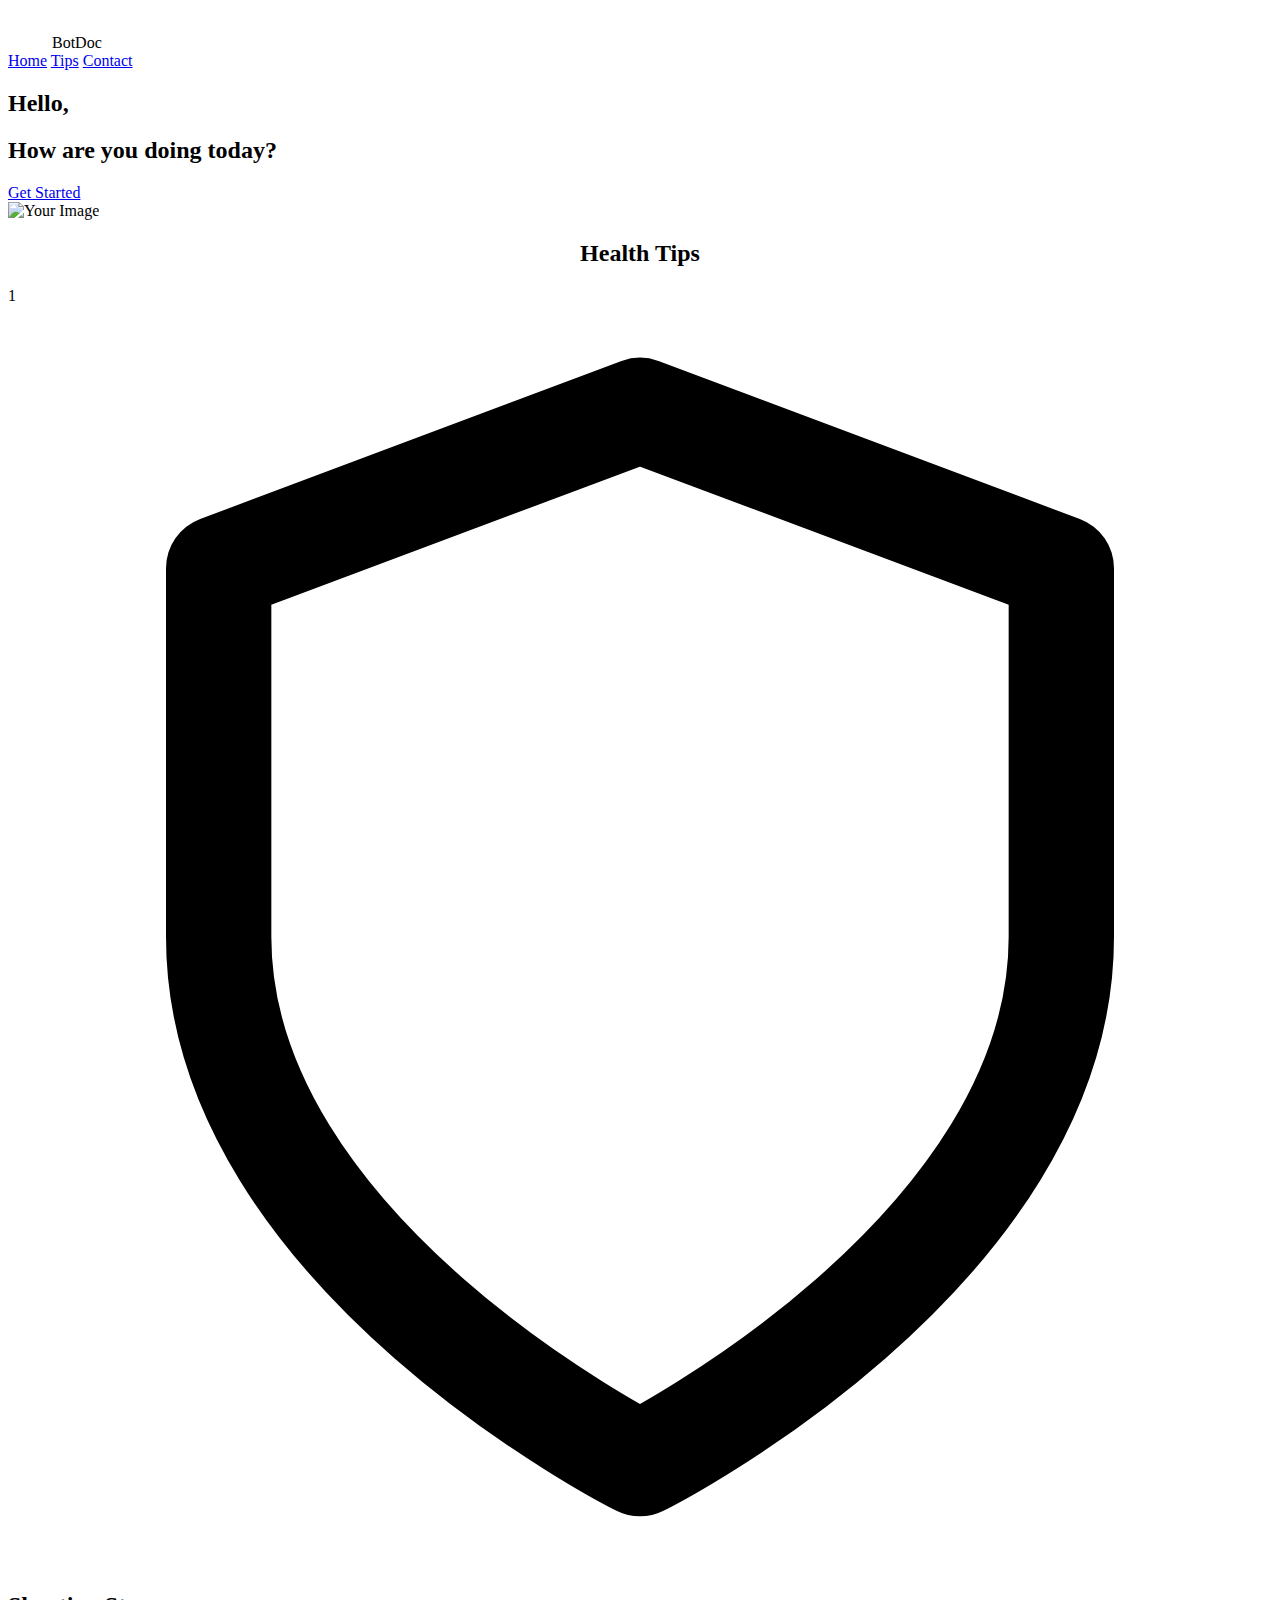
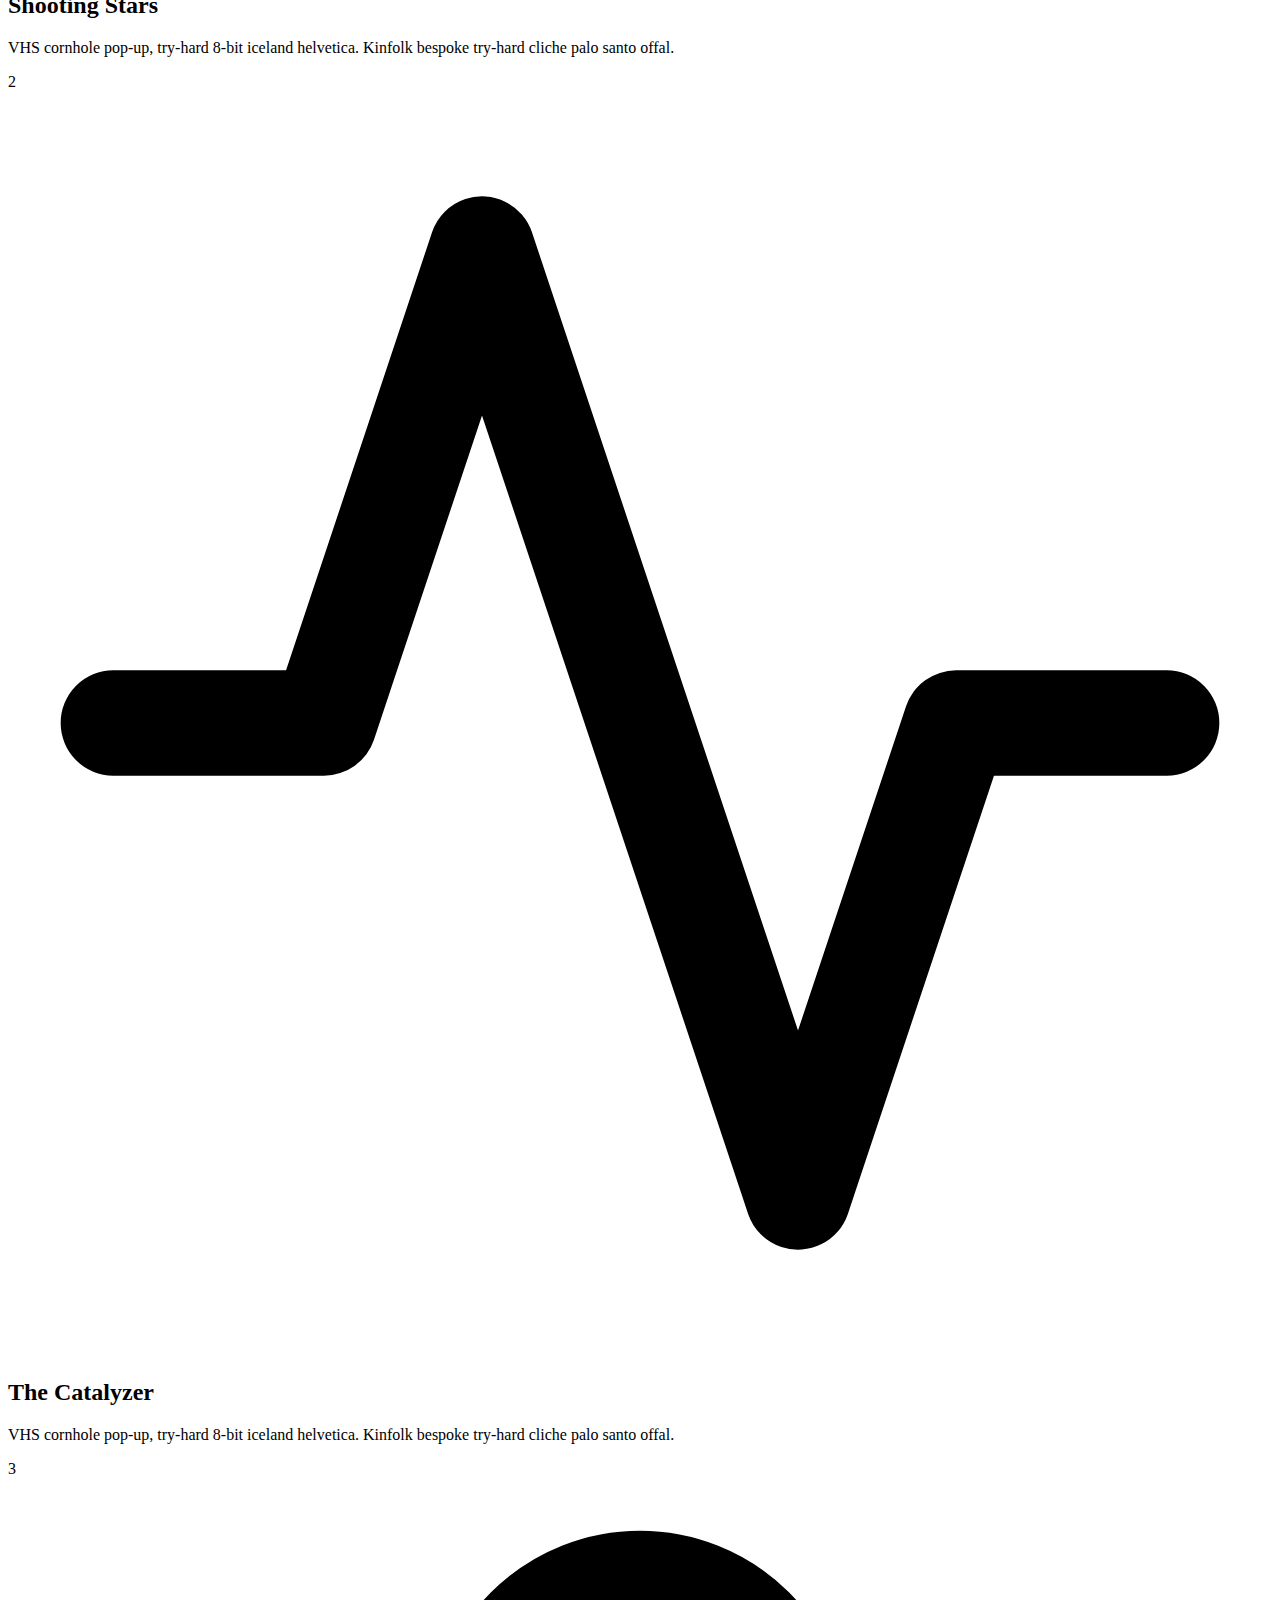
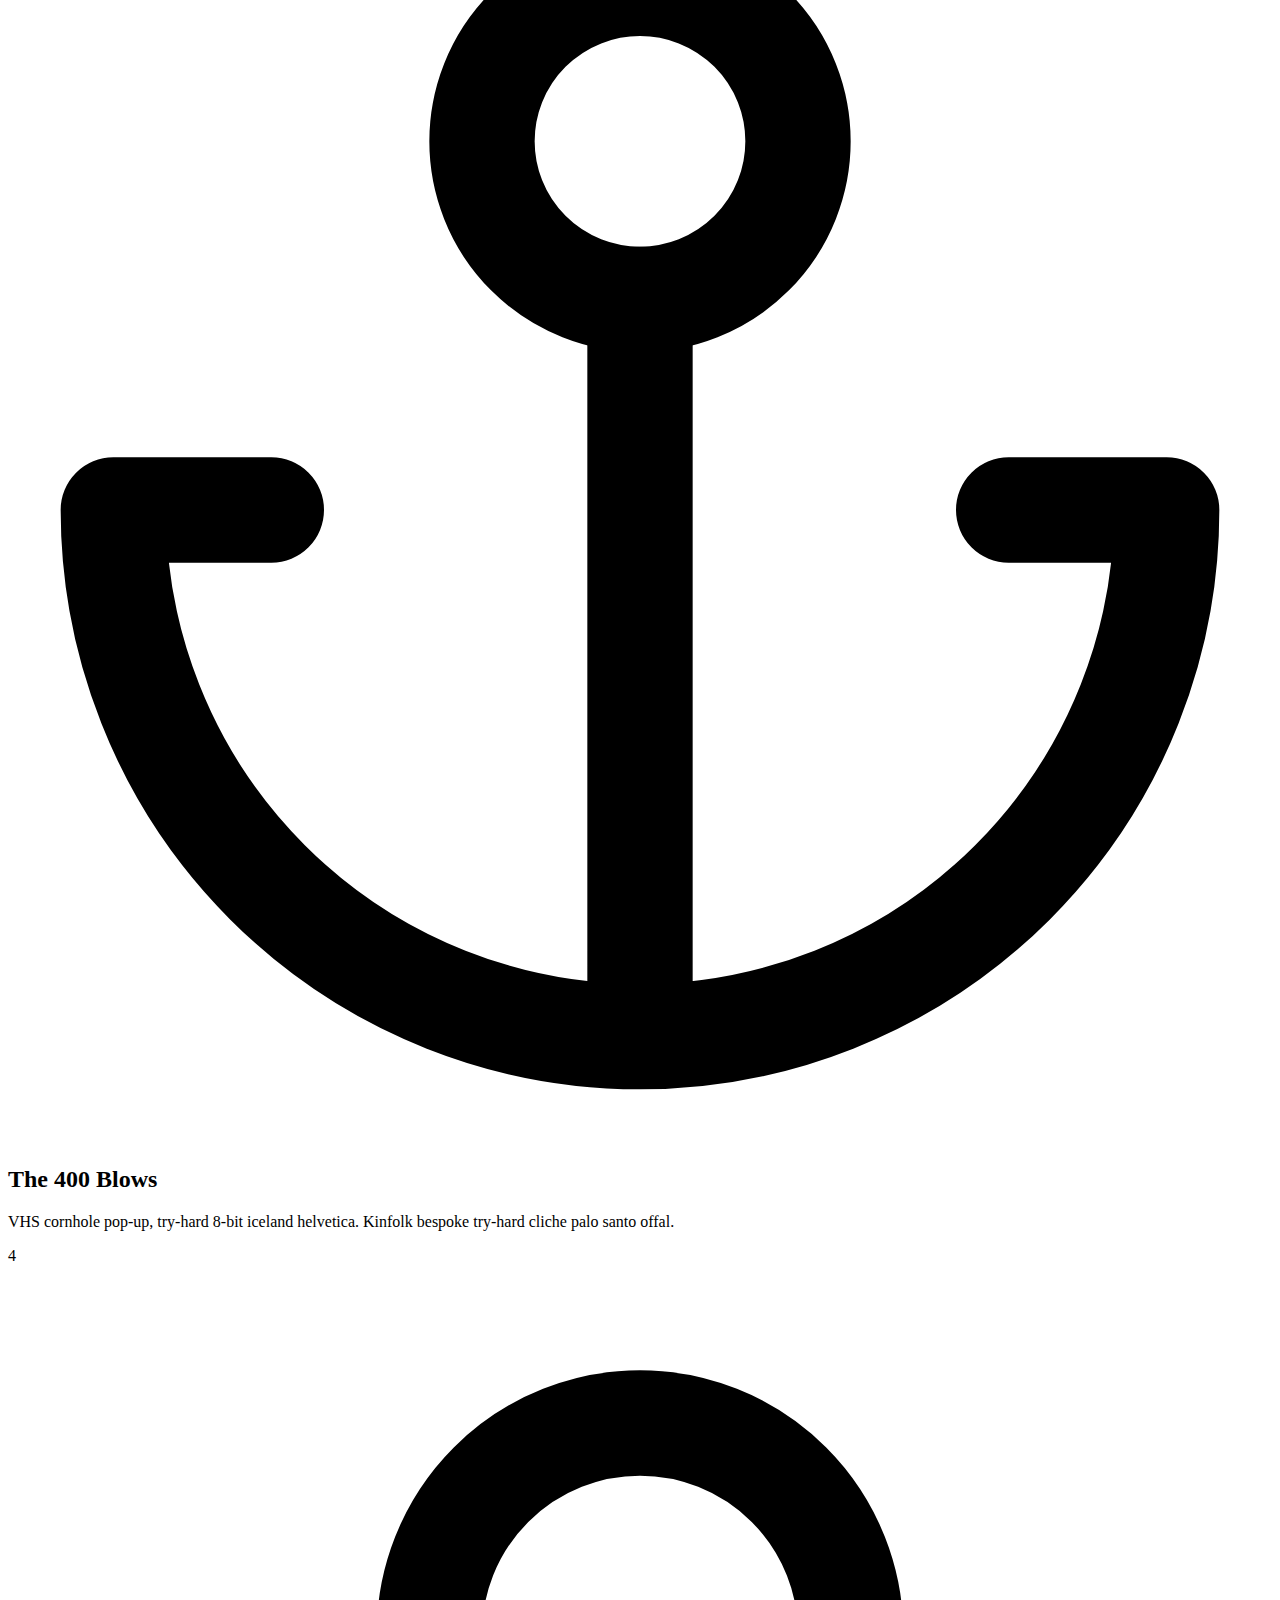
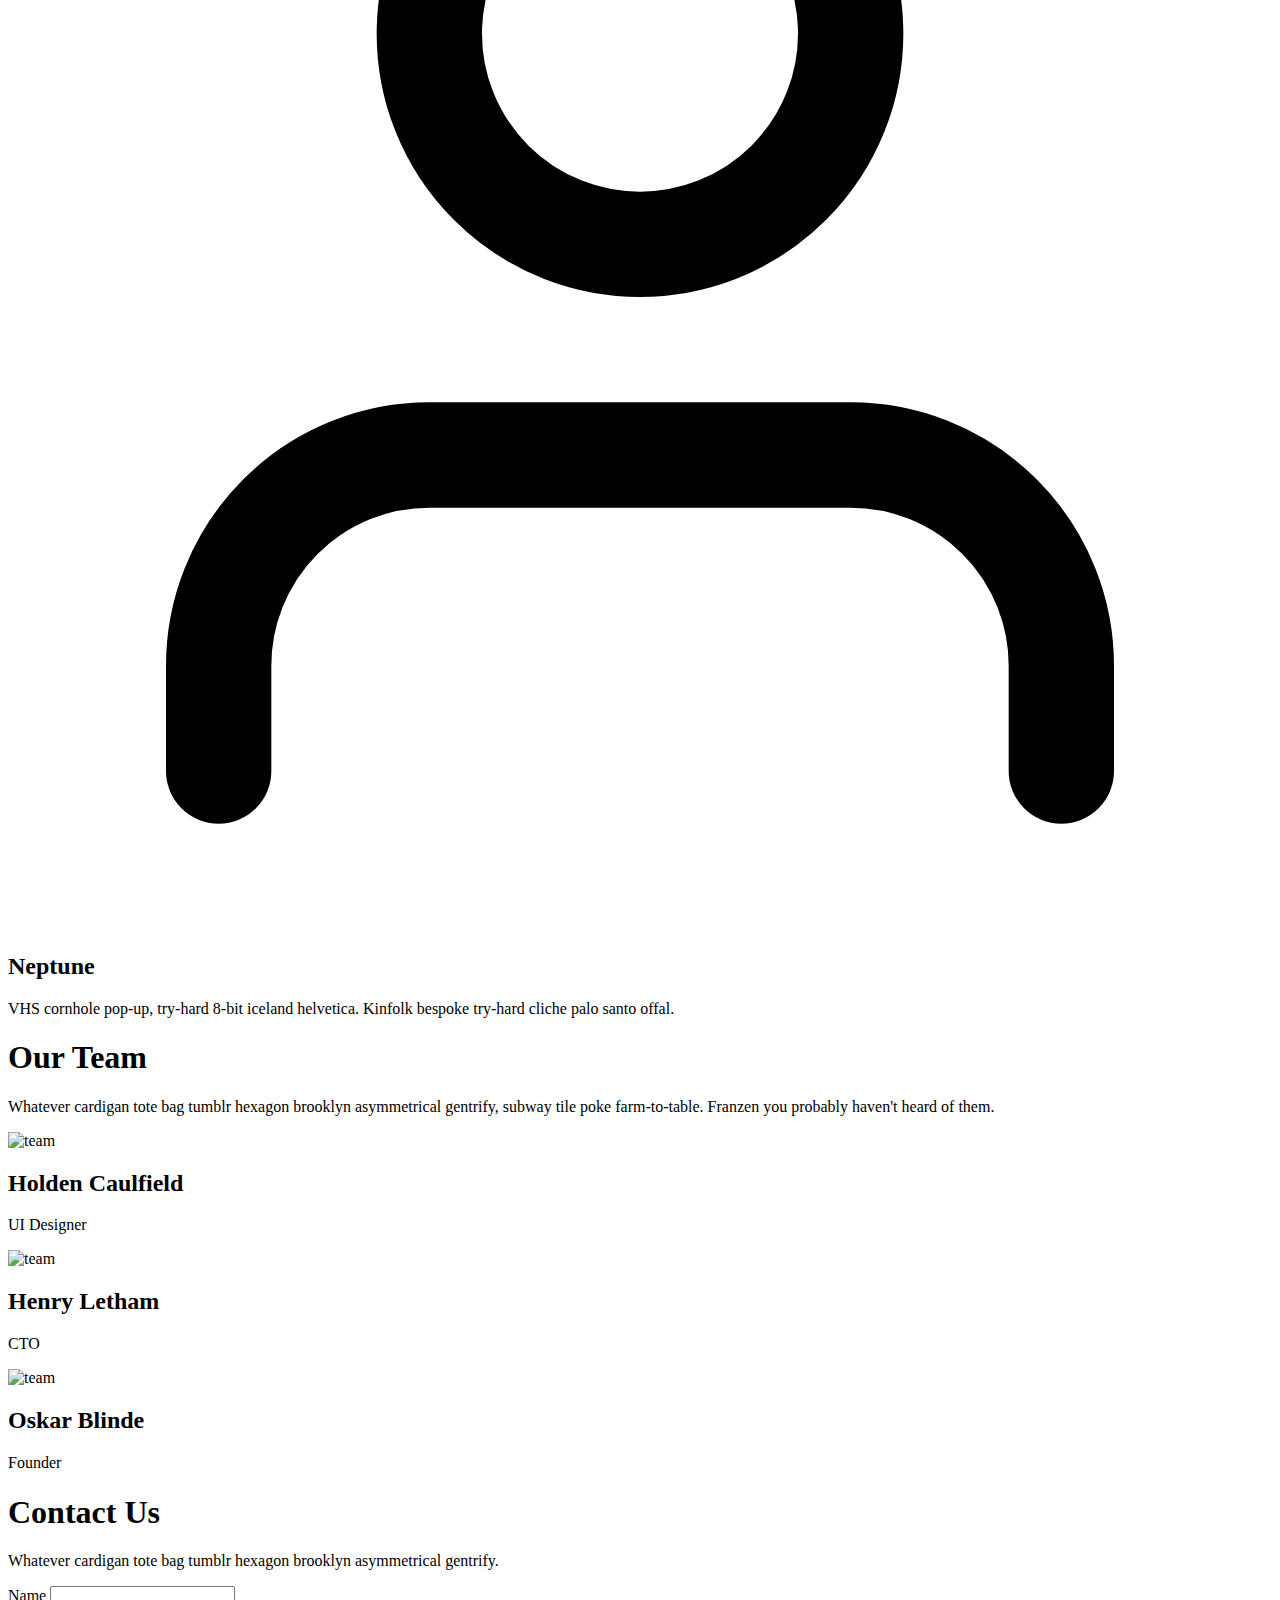
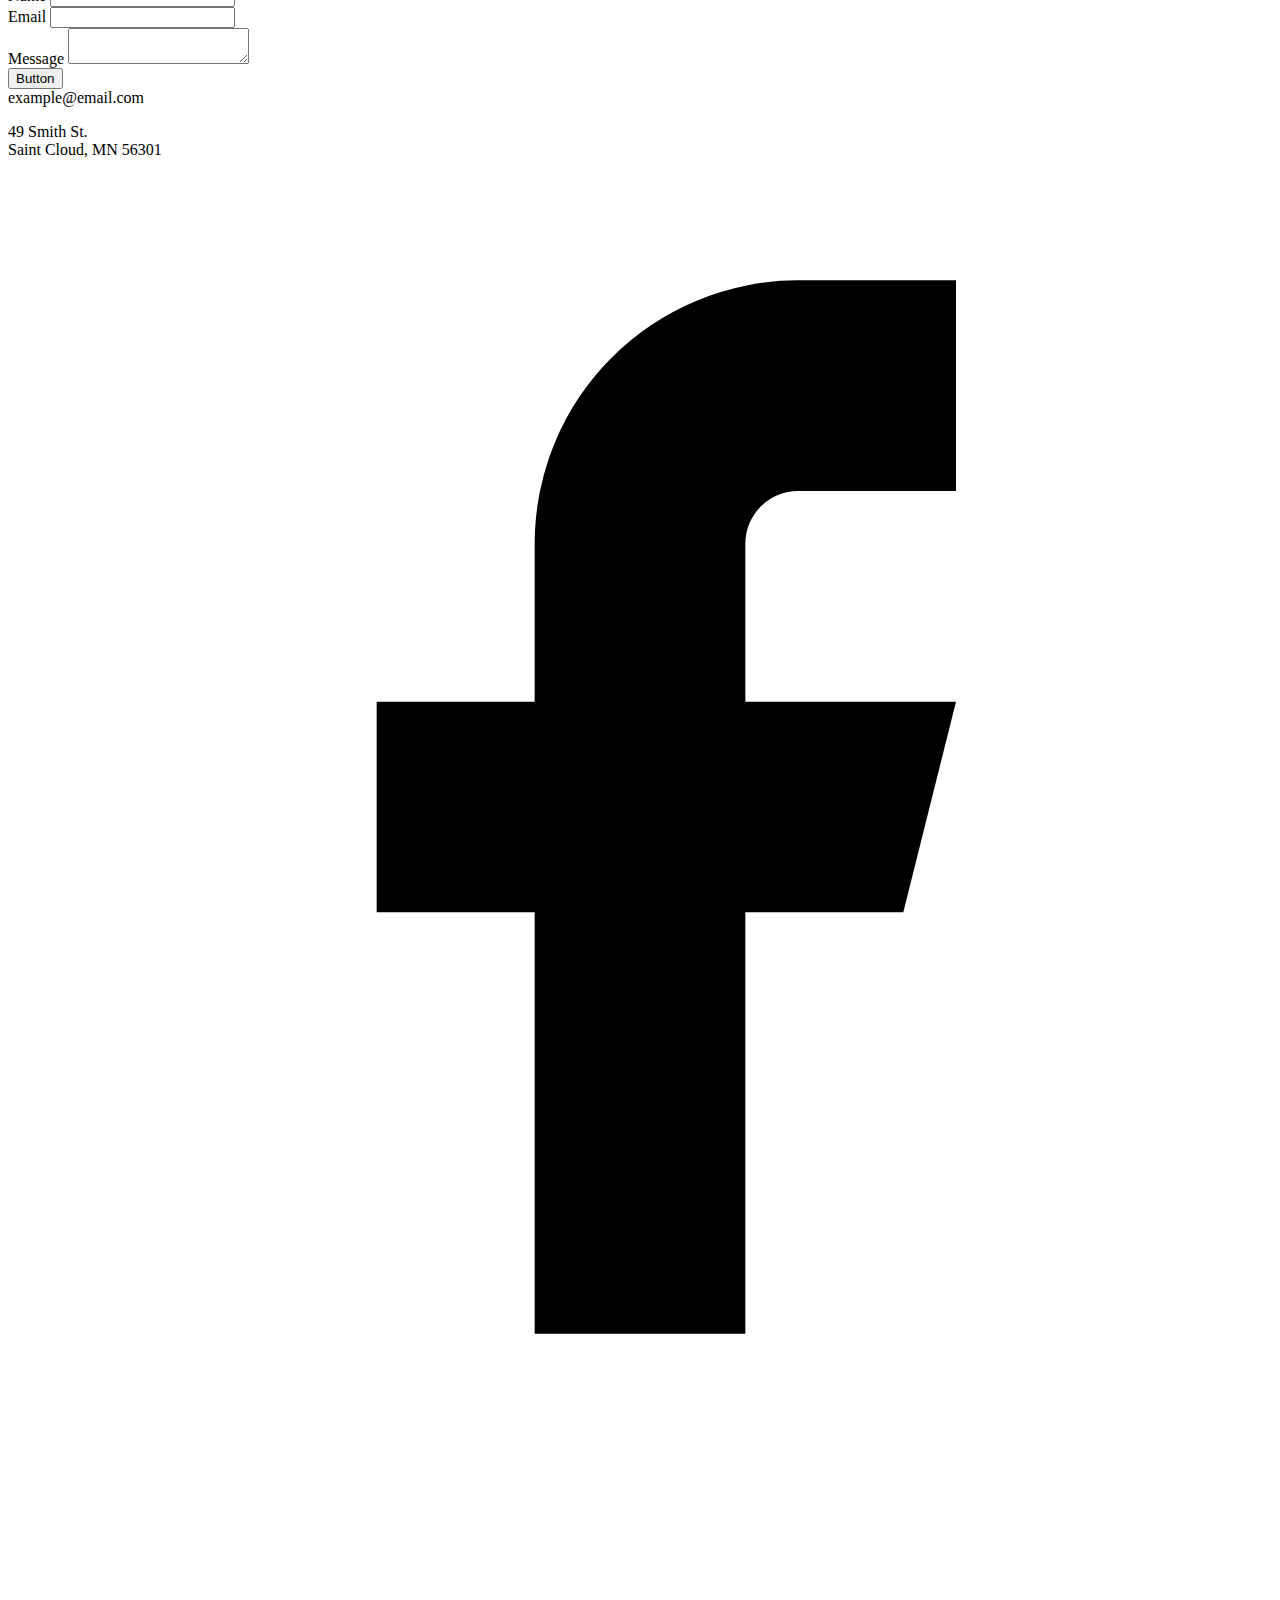
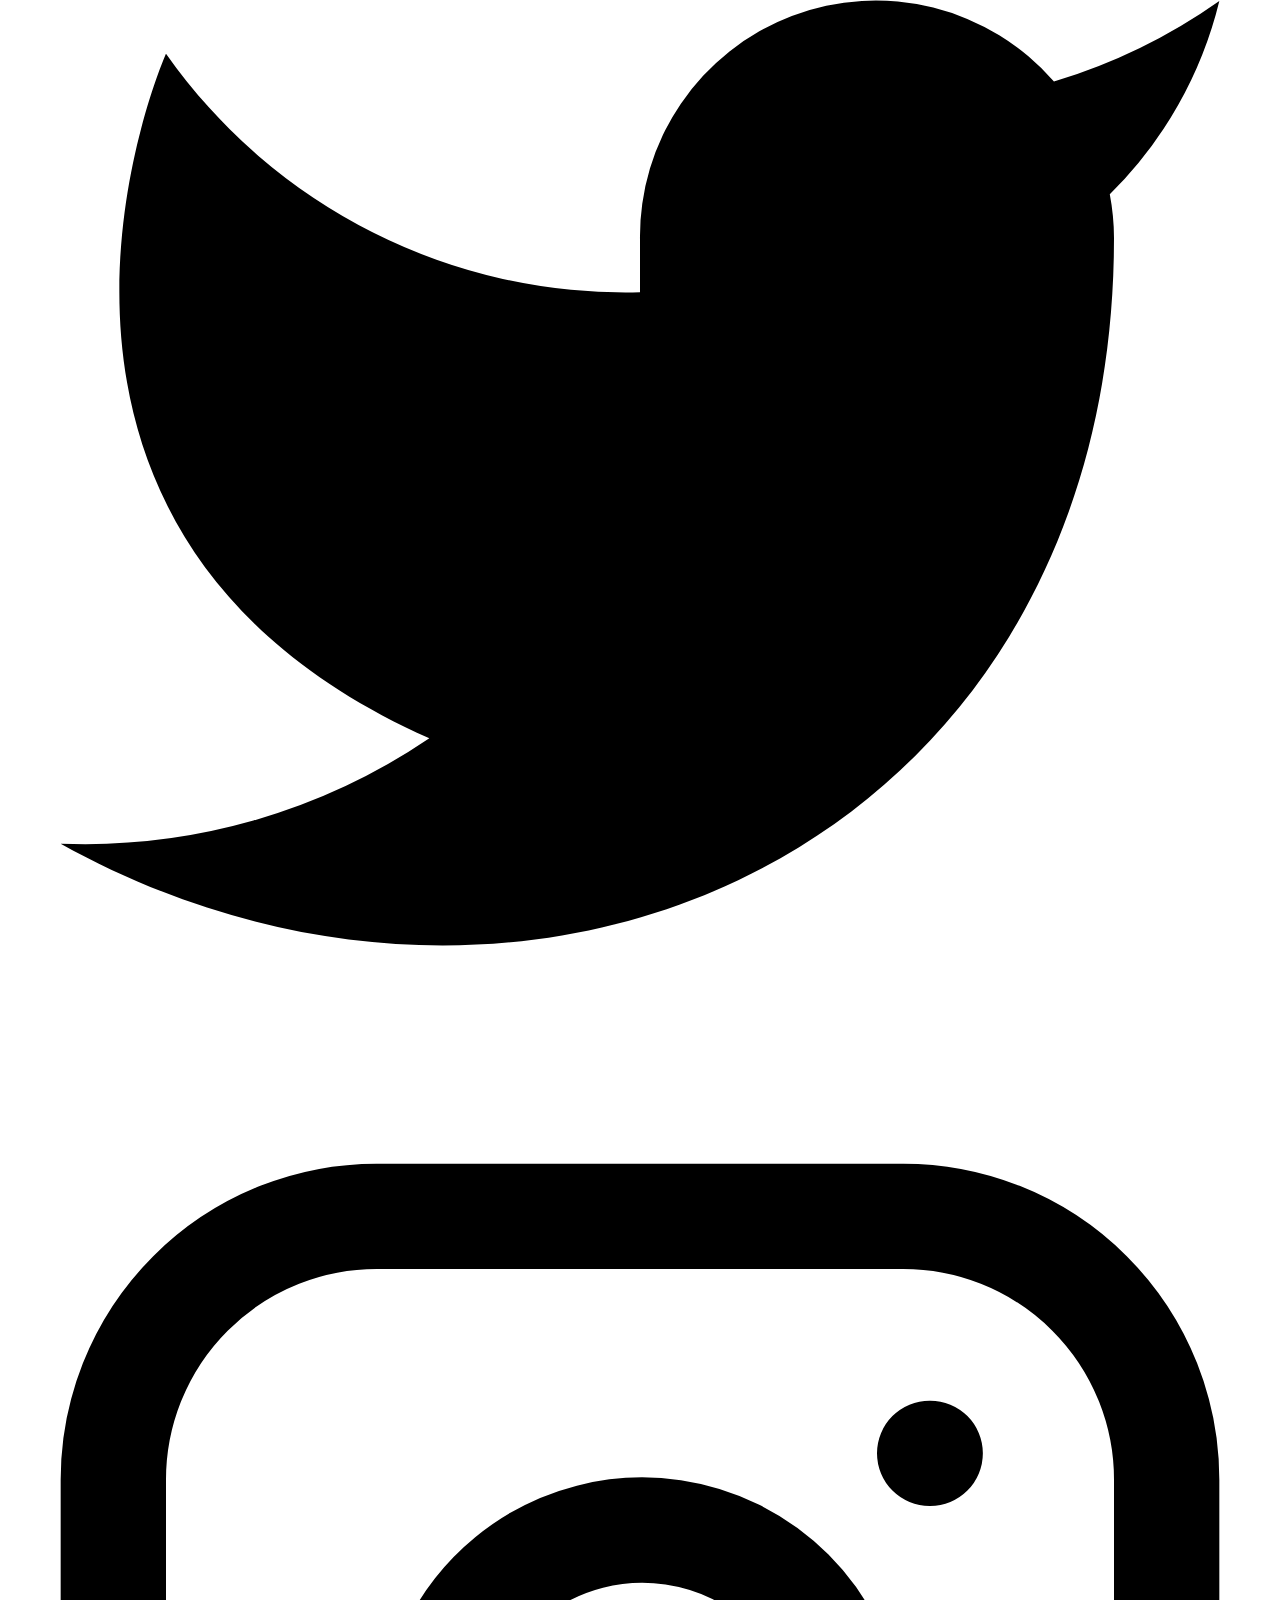
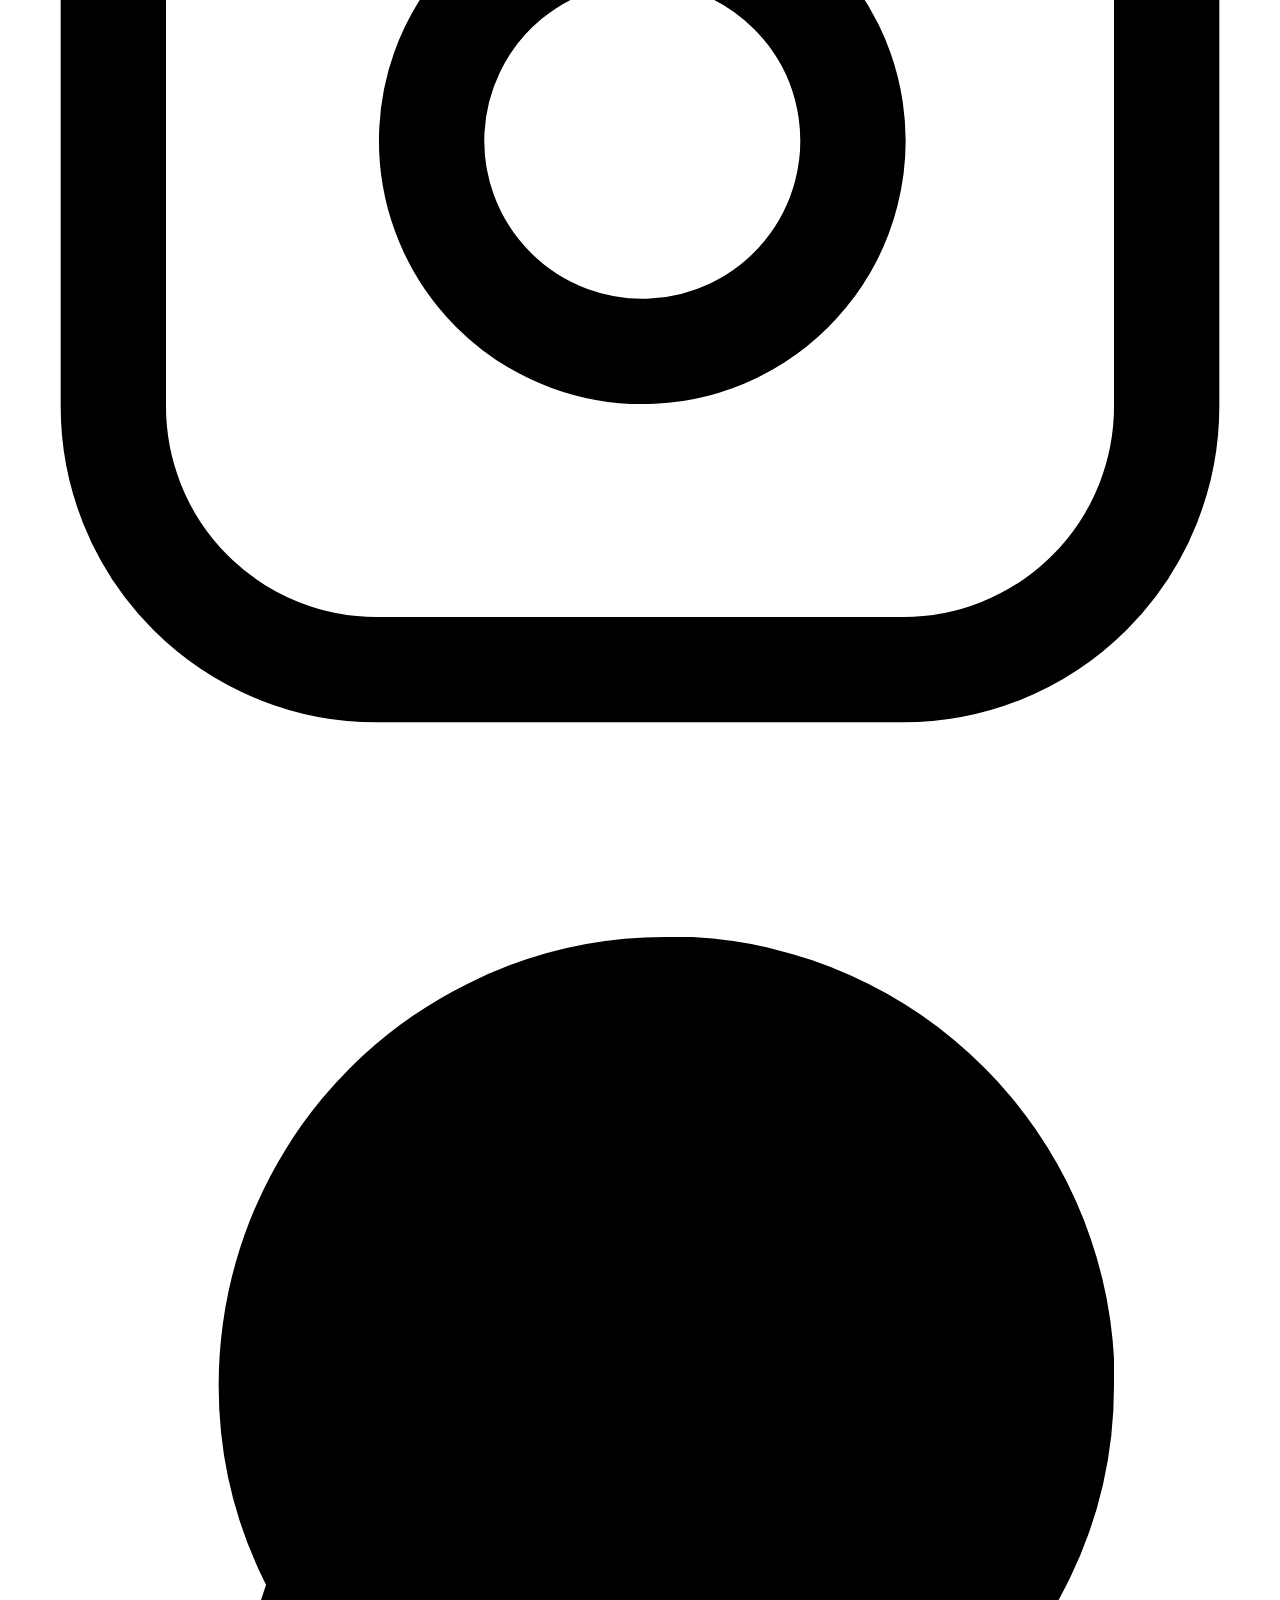
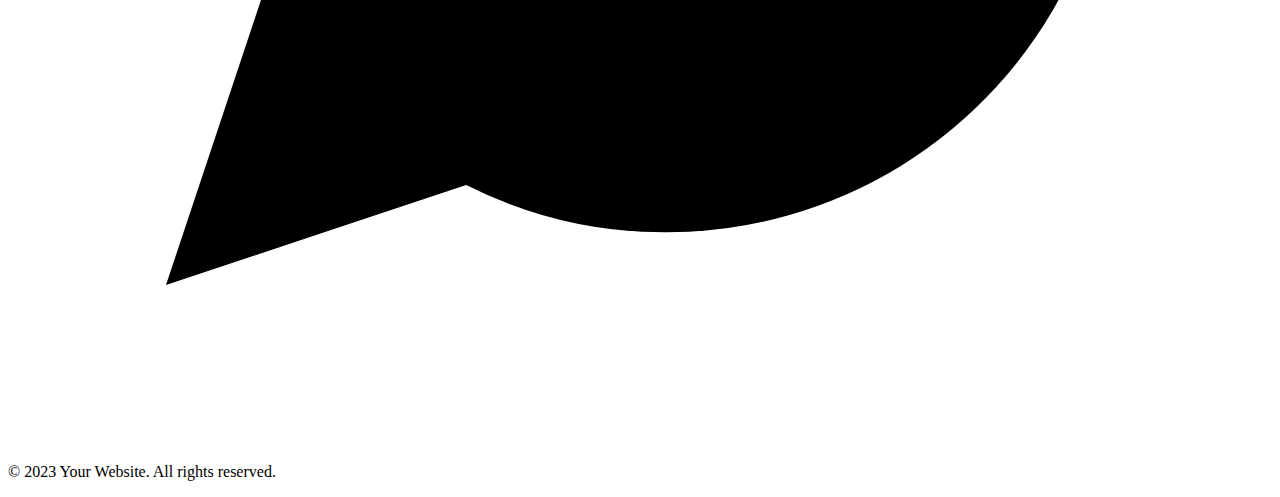
==== index.html @ 674f158d "initial commit" ====
<!DOCTYPE html>
<html lang="en">

<head>
  <meta charset="UTF-8">
  <meta name="viewport" content="width=device-width, initial-scale=1.0">
  <title>Your Website</title>
  <!-- Include Tailwind CSS -->
  <link href="https://cdn.jsdelivr.net/npm/tailwindcss@2.2.19/dist/tailwind.min.css" rel="stylesheet">
</head>

<body class="bg-white-100">

  <!-- Navbar -->
  <nav class="bg-black p-4 text-white">
    <div class="container mx-auto flex items-center justify-between">
      <div class="flex items-center space-x-4">
        <img src="images/image.png" style="height: 40px; width: 40px;">
        <a class="font-bold text-2xl">BotDoc</a>
      </div>
      <div class="flex items-center space-x-4">
        <a href="#" class="hover:underline pr-8">Home</a>
        <a href="chat.html" class="hover:underline pr-8">Tips</a>
        <a href="#" class="hover:underline pr-8">Contact</a>
      </div>
    </div>
  </nav>

  <!-- Image and Text Section -->
  <div class="container mx-auto flex items-center p-4">
    <div class="flex-1">
        <h2 class="text-5xl font-bold mb-4"> Hello,</h2>
      <h2 class="text-5xl font-bold mb-4">How are you doing today?</h2>
      <div class="mt-4 py-7">
        <a href="chat.html" class="bg-green-500 text-white px-4 py-2 rounded-full hover:bg-green-600 items-center text-sm">
          Get Started
          <i class="fas fa-arrow-right ml-2"></i>
        </a>
      </div>
    </div>
    <div class="flex-1">
      <img src="https://cdn.dribbble.com/users/596968/screenshots/2334234/robby-wave-800x600.gif" alt="Your Image" class="w-full h-auto" style="height: 620px; width: 920px">
    </div>
  </div>
  
  <section class="text-gray-600 body-font">
    <h2 class="text-5xl py-10 font-bold mb-4" style="text-align:center">Health Tips</h2>
    <div class="container px-5 mx-auto flex flex-wrap">
      <div class="flex relative pt-10 pb-20 sm:items-center md:w-2/3 mx-auto">
        <div class="h-full w-6 absolute inset-0 flex items-center justify-center">
          <div class="h-full w-1 bg-gray-200 pointer-events-none"></div>
        </div>
        <div class="flex-shrink-0 w-6 h-6 rounded-full mt-10 sm:mt-0 inline-flex items-center justify-center bg-blue-500 text-white relative z-10 title-font font-medium text-sm">1</div>
        <div class="flex-grow md:pl-8 pl-6 flex sm:items-center items-start flex-col sm:flex-row">
          <div class="flex-shrink-0 w-24 h-24 bg-blue-100 text-blue-500 rounded-full inline-flex items-center justify-center">
            <svg fill="none" stroke="currentColor" stroke-linecap="round" stroke-linejoin="round" stroke-width="2" class="w-12 h-12" viewBox="0 0 24 24">
              <path d="M12 22s8-4 8-10V5l-8-3-8 3v7c0 6 8 10 8 10z"></path>
            </svg>
          </div>
          <div class="flex-grow sm:pl-6 mt-6 sm:mt-0">
            <h2 class="font-medium title-font text-gray-900 mb-1 text-xl">Shooting Stars</h2>
            <p class="leading-relaxed">VHS cornhole pop-up, try-hard 8-bit iceland helvetica. Kinfolk bespoke try-hard cliche palo santo offal.</p>
          </div>
        </div>
      </div>
      <div class="flex relative pb-20 sm:items-center md:w-2/3 mx-auto">
        <div class="h-full w-6 absolute inset-0 flex items-center justify-center">
          <div class="h-full w-1 bg-gray-200 pointer-events-none"></div>
        </div>
        <div class="flex-shrink-0 w-6 h-6 rounded-full mt-10 sm:mt-0 inline-flex items-center justify-center bg-blue-500 text-white relative z-10 title-font font-medium text-sm">2</div>
        <div class="flex-grow md:pl-8 pl-6 flex sm:items-center items-start flex-col sm:flex-row">
          <div class="flex-shrink-0 w-24 h-24 bg-blue-100 text-blue-500 rounded-full inline-flex items-center justify-center">
            <svg fill="none" stroke="currentColor" stroke-linecap="round" stroke-linejoin="round" stroke-width="2" class="w-12 h-12" viewBox="0 0 24 24">
              <path d="M22 12h-4l-3 9L9 3l-3 9H2"></path>
            </svg>
          </div>
          <div class="flex-grow sm:pl-6 mt-6 sm:mt-0">
            <h2 class="font-medium title-font text-gray-900 mb-1 text-xl">The Catalyzer</h2>
            <p class="leading-relaxed">VHS cornhole pop-up, try-hard 8-bit iceland helvetica. Kinfolk bespoke try-hard cliche palo santo offal.</p>
          </div>
        </div>
      </div>
      <div class="flex relative pb-20 sm:items-center md:w-2/3 mx-auto">
        <div class="h-full w-6 absolute inset-0 flex items-center justify-center">
          <div class="h-full w-1 bg-gray-200 pointer-events-none"></div>
        </div>
        <div class="flex-shrink-0 w-6 h-6 rounded-full mt-10 sm:mt-0 inline-flex items-center justify-center bg-blue-500 text-white relative z-10 title-font font-medium text-sm">3</div>
        <div class="flex-grow md:pl-8 pl-6 flex sm:items-center items-start flex-col sm:flex-row">
          <div class="flex-shrink-0 w-24 h-24 bg-blue-100 text-blue-500 rounded-full inline-flex items-center justify-center">
            <svg fill="none" stroke="currentColor" stroke-linecap="round" stroke-linejoin="round" stroke-width="2" class="w-12 h-12" viewBox="0 0 24 24">
              <circle cx="12" cy="5" r="3"></circle>
              <path d="M12 22V8M5 12H2a10 10 0 0020 0h-3"></path>
            </svg>
          </div>
          <div class="flex-grow sm:pl-6 mt-6 sm:mt-0">
            <h2 class="font-medium title-font text-gray-900 mb-1 text-xl">The 400 Blows</h2>
            <p class="leading-relaxed">VHS cornhole pop-up, try-hard 8-bit iceland helvetica. Kinfolk bespoke try-hard cliche palo santo offal.</p>
          </div>
        </div>
      </div>
      <div class="flex relative pb-10 sm:items-center md:w-2/3 mx-auto">
        <div class="h-full w-6 absolute inset-0 flex items-center justify-center">
          <div class="h-full w-1 bg-gray-200 pointer-events-none"></div>
        </div>
        <div class="flex-shrink-0 w-6 h-6 rounded-full mt-10 sm:mt-0 inline-flex items-center justify-center bg-blue-500 text-white relative z-10 title-font font-medium text-sm">4</div>
        <div class="flex-grow md:pl-8 pl-6 flex sm:items-center items-start flex-col sm:flex-row">
          <div class="flex-shrink-0 w-24 h-24 bg-blue-100 text-blue-500 rounded-full inline-flex items-center justify-center">
            <svg fill="none" stroke="currentColor" stroke-linecap="round" stroke-linejoin="round" stroke-width="2" class="w-12 h-12" viewBox="0 0 24 24">
              <path d="M20 21v-2a4 4 0 00-4-4H8a4 4 0 00-4 4v2"></path>
              <circle cx="12" cy="7" r="4"></circle>
            </svg>
          </div>
          <div class="flex-grow sm:pl-6 mt-6 sm:mt-0">
            <h2 class="font-medium title-font text-gray-900 mb-1 text-xl">Neptune</h2>
            <p class="leading-relaxed">VHS cornhole pop-up, try-hard 8-bit iceland helvetica. Kinfolk bespoke try-hard cliche palo santo offal.</p>
          </div>
        </div>
      </div>
    </div>
  </section>
  <section class="text-gray-600 body-font">
    <div class="container px-5 py-24 mx-auto">
      <div class="flex flex-col text-center w-full mb-20">
        <h1 class="sm:text-3xl text-2xl font-medium title-font mb-4 text-gray-900">Our Team</h1>
        <p class="lg:w-2/3 mx-auto leading-relaxed text-base">Whatever cardigan tote bag tumblr hexagon brooklyn asymmetrical gentrify, subway tile poke farm-to-table. Franzen you probably haven't heard of them.</p>
      </div>
      <div class="flex flex-wrap -m-2">
        <div class="p-2 lg:w-1/3 md:w-1/2 w-full">
          <div class="h-full flex items-center border-gray-200 border p-4 rounded-lg">
            <img alt="team" class="w-16 h-16 bg-gray-100 object-cover object-center flex-shrink-0 rounded-full mr-4" src="https://dummyimage.com/80x80">
            <div class="flex-grow">
              <h2 class="text-gray-900 title-font font-medium">Holden Caulfield</h2>
              <p class="text-gray-500">UI Designer</p>
            </div>
          </div>
        </div>
        <div class="p-2 lg:w-1/3 md:w-1/2 w-full">
          <div class="h-full flex items-center border-gray-200 border p-4 rounded-lg">
            <img alt="team" class="w-16 h-16 bg-gray-100 object-cover object-center flex-shrink-0 rounded-full mr-4" src="https://dummyimage.com/84x84">
            <div class="flex-grow">
              <h2 class="text-gray-900 title-font font-medium">Henry Letham</h2>
              <p class="text-gray-500">CTO</p>
            </div>
          </div>
        </div>
        <div class="p-2 lg:w-1/3 md:w-1/2 w-full">
          <div class="h-full flex items-center border-gray-200 border p-4 rounded-lg">
            <img alt="team" class="w-16 h-16 bg-gray-100 object-cover object-center flex-shrink-0 rounded-full mr-4" src="https://dummyimage.com/88x88">
            <div class="flex-grow">
              <h2 class="text-gray-900 title-font font-medium">Oskar Blinde</h2>
              <p class="text-gray-500">Founder</p>
            </div>
          </div>
        </div>
  <section class="text-white-600 body-font relative">
    <div class="container px-5 py-24 mx-auto">
      <div class="flex flex-col text-center w-full mb-12">
        <h1 class="sm:text-3xl text-2xl font-medium title-font mb-4 text-white-900">Contact Us</h1>
        <p class="lg:w-2/3 mx-auto leading-relaxed text-base">Whatever cardigan tote bag tumblr hexagon brooklyn asymmetrical gentrify.</p>
      </div>
      <div class="lg:w-1/2 md:w-2/3 mx-auto">
        <div class="flex flex-wrap -m-2">
          <div class="p-2 w-1/2">
            <div class="relative">
              <label for="name" class="leading-7 text-sm text-white-600">Name</label>
              <input type="text" id="name" name="name" class="w-full bg-white-100 bg-opacity-50 rounded border border-white-300 focus:border-blue-500 focus:bg-white focus:ring-2 focus:ring-blue-200 text-base outline-none text-white-700 py-1 px-3 leading-8 transition-colors duration-200 ease-in-out">
            </div>
          </div>
          <div class="p-2 w-1/2">
            <div class="relative">
              <label for="email" class="leading-7 text-sm text-white-600">Email</label>
              <input type="email" id="email" name="email" class="w-full bg-white-100 bg-opacity-50 rounded border border-white-300 focus:border-blue-500 focus:bg-white focus:ring-2 focus:ring-blue-200 text-base outline-none text-white-700 py-1 px-3 leading-8 transition-colors duration-200 ease-in-out">
            </div>
          </div>
          <div class="p-2 w-full">
            <div class="relative">
              <label for="message" class="leading-7 text-sm text-white-600">Message</label>
              <textarea id="message" name="message" class="w-full bg-white-100 bg-opacity-50 rounded border border-white-300 focus:border-blue-500 focus:bg-white focus:ring-2 focus:ring-blue-200 h-32 text-base outline-none text-white-700 py-1 px-3 resize-none leading-6 transition-colors duration-200 ease-in-out"></textarea>
            </div>
          </div>
          <div class="p-2 w-full">
            <button class="flex mx-auto text-white bg-blue-500 border-0 py-2 px-8 focus:outline-none hover:bg-blue-600 rounded text-lg">Button</button>
          </div>
          <div class="p-2 w-full pt-8 mt-8 border-t border-white-200 text-center">
            <a class="text-blue-500">example@email.com</a>
            <p class="leading-normal my-5">49 Smith St.
              <br>Saint Cloud, MN 56301
            </p>
            <span class="inline-flex">
              <a class="text-white-500">
                <svg fill="currentColor" stroke-linecap="round" stroke-linejoin="round" stroke-width="2" class="w-5 h-5" viewBox="0 0 24 24">
                  <path d="M18 2h-3a5 5 0 00-5 5v3H7v4h3v8h4v-8h3l1-4h-4V7a1 1 0 011-1h3z"></path>
                </svg>
              </a>
              <a class="ml-4 text-white-500">
                <svg fill="currentColor" stroke-linecap="round" stroke-linejoin="round" stroke-width="2" class="w-5 h-5" viewBox="0 0 24 24">
                  <path d="M23 3a10.9 10.9 0 01-3.14 1.53 4.48 4.48 0 00-7.86 3v1A10.66 10.66 0 013 4s-4 9 5 13a11.64 11.64 0 01-7 2c9 5 20 0 20-11.5a4.5 4.5 0 00-.08-.83A7.72 7.72 0 0023 3z"></path>
                </svg>
              </a>
              <a class="ml-4 text-white-500">
                <svg fill="none" stroke="currentColor" stroke-linecap="round" stroke-linejoin="round" stroke-width="2" class="w-5 h-5" viewBox="0 0 24 24">
                  <rect width="20" height="20" x="2" y="2" rx="5" ry="5"></rect>
                  <path d="M16 11.37A4 4 0 1112.63 8 4 4 0 0116 11.37zm1.5-4.87h.01"></path>
                </svg>
              </a>
              <a class="ml-4 text-white-500">
                <svg fill="currentColor" stroke-linecap="round" stroke-linejoin="round" stroke-width="2" class="w-5 h-5" viewBox="0 0 24 24">
                  <path d="M21 11.5a8.38 8.38 0 01-.9 3.8 8.5 8.5 0 01-7.6 4.7 8.38 8.38 0 01-3.8-.9L3 21l1.9-5.7a8.38 8.38 0 01-.9-3.8 8.5 8.5 0 014.7-7.6 8.38 8.38 0 013.8-.9h.5a8.48 8.48 0 018 8v.5z"></path>
                </svg>
              </a>
            </span>
          </div>
        </div>
      </div>
    </div>
  </section>


</section>
  <!-- Footer -->
  <footer class="bg-white-800 text-white mt-8 py-4">
    <div class="container mx-auto text-center">
      <p>&copy; 2023 Your Website. All rights reserved.</p>
    </div>
  </footer>

  <!-- Font Awesome Icons (Make sure to include Font Awesome in your project) -->
  <script defer src="https://cdnjs.cloudflare.com/ajax/libs/font-awesome/5.15.3/js/all.min.js"></script>

</body>

</html>
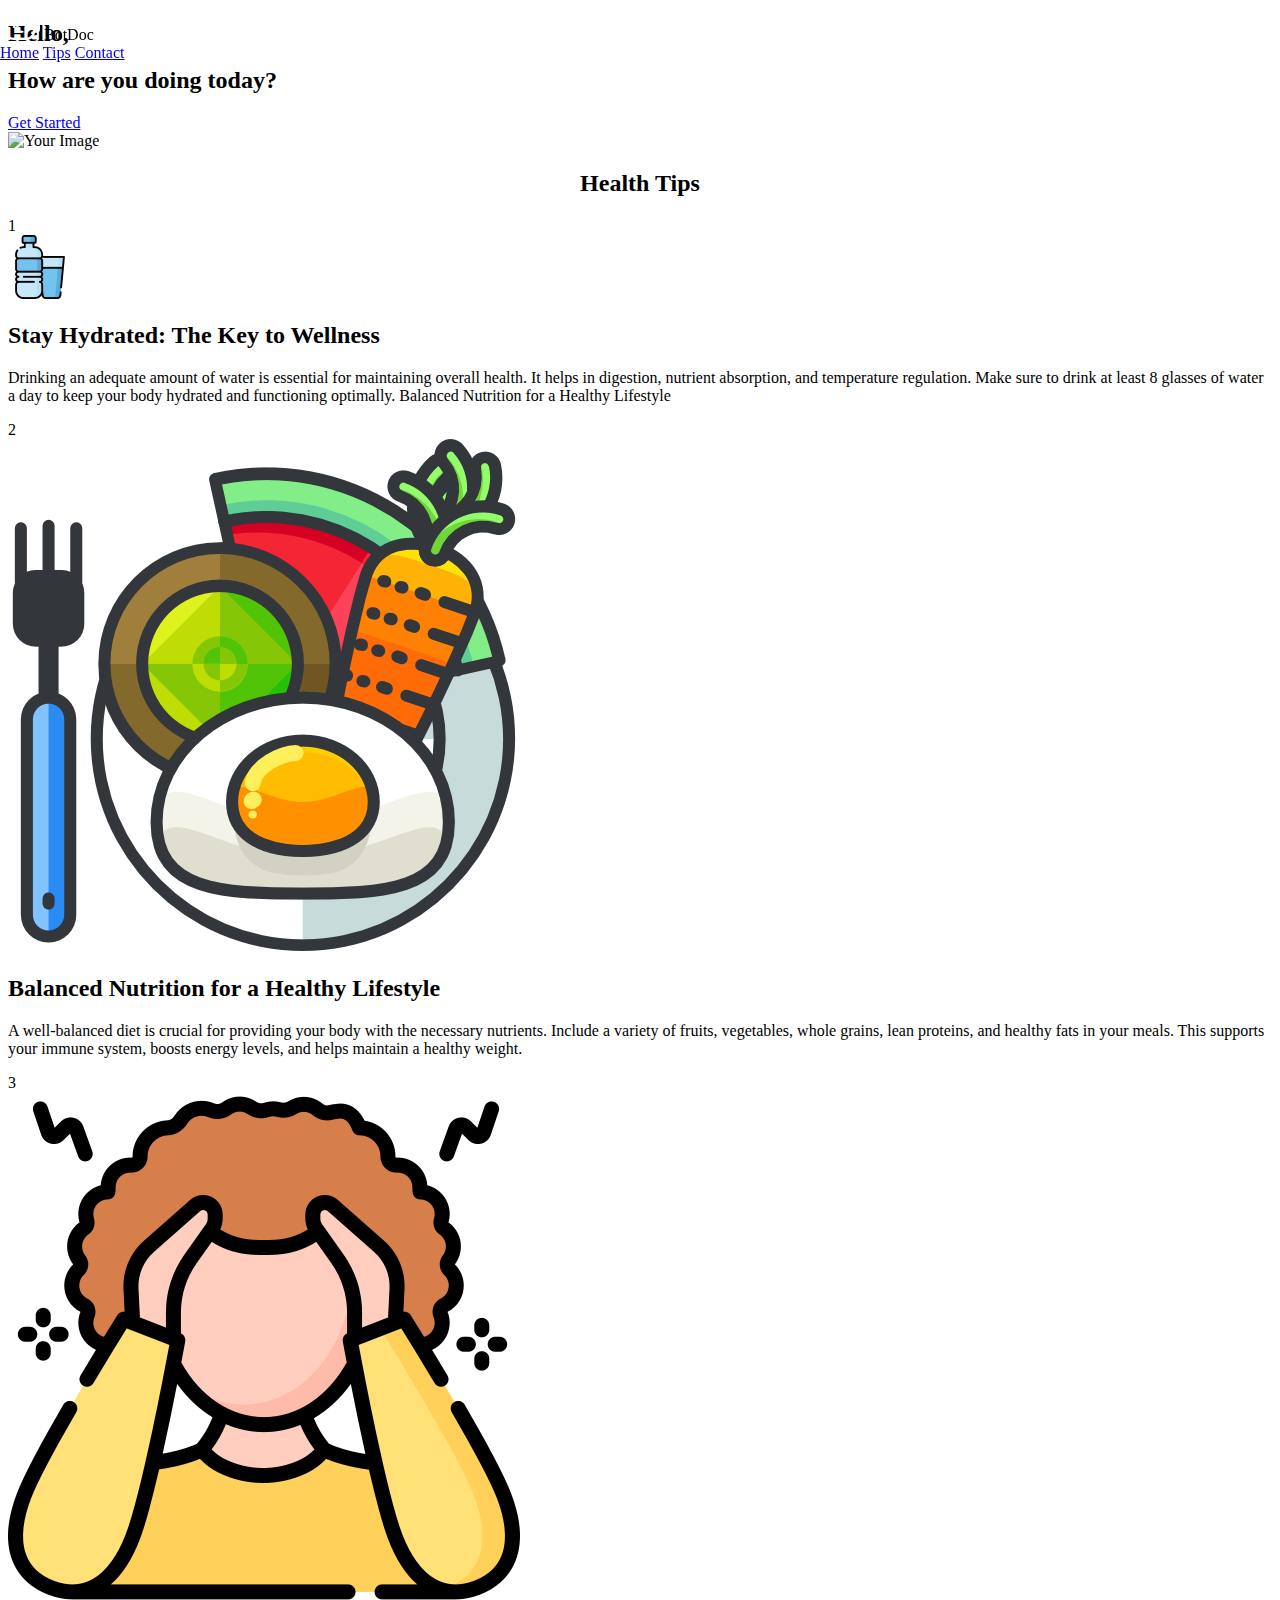
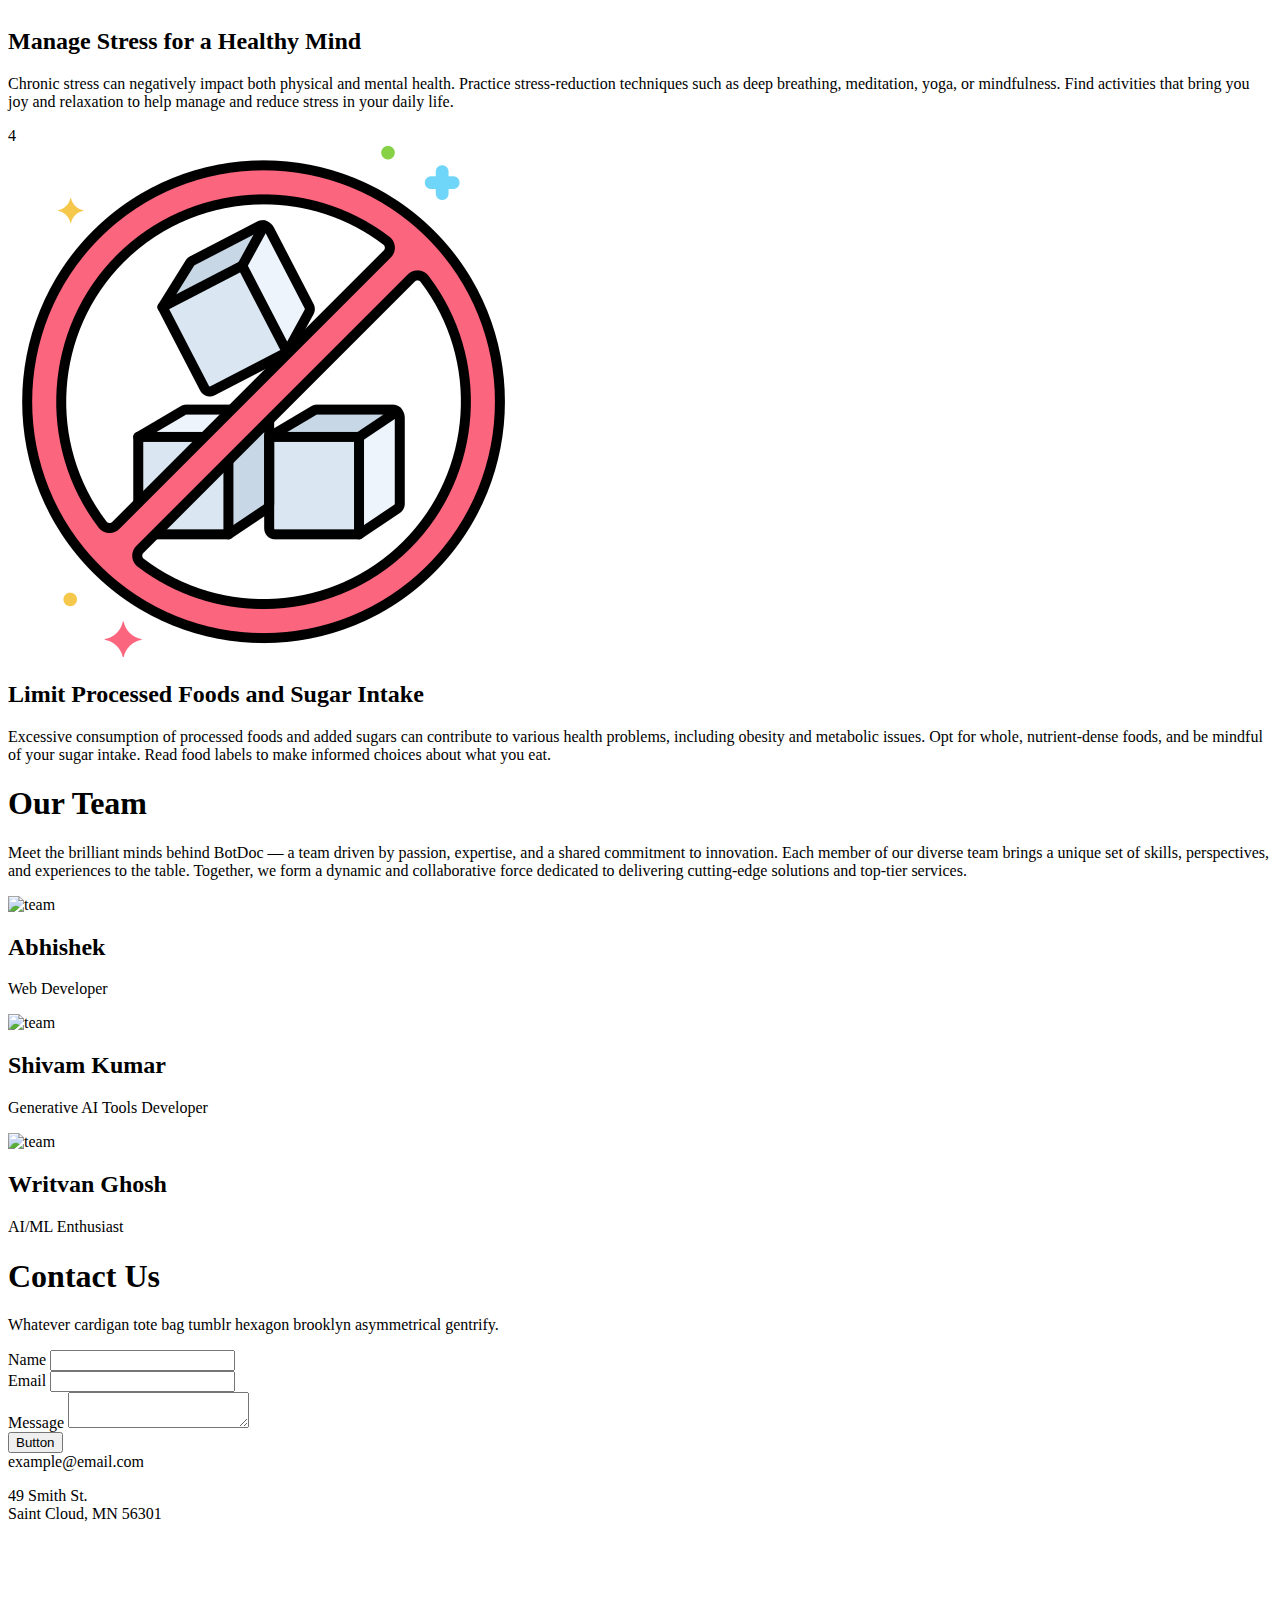
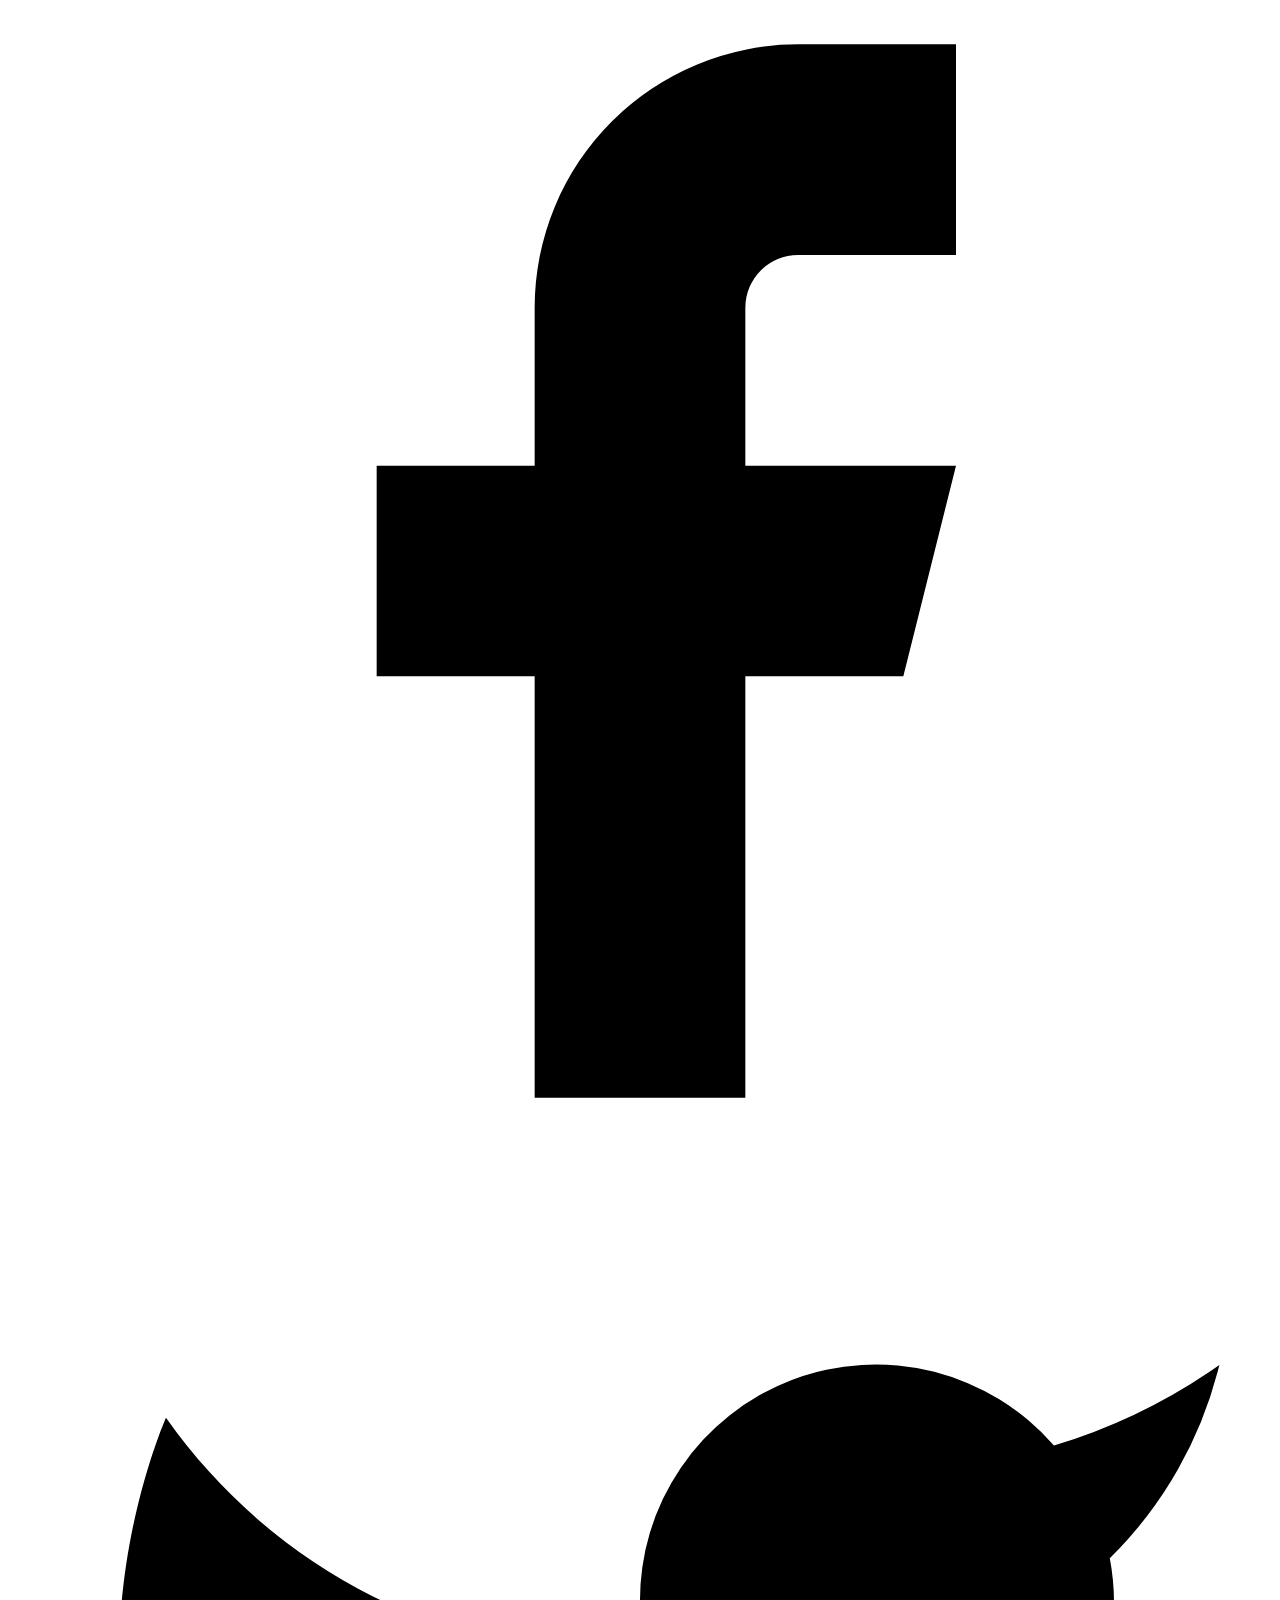
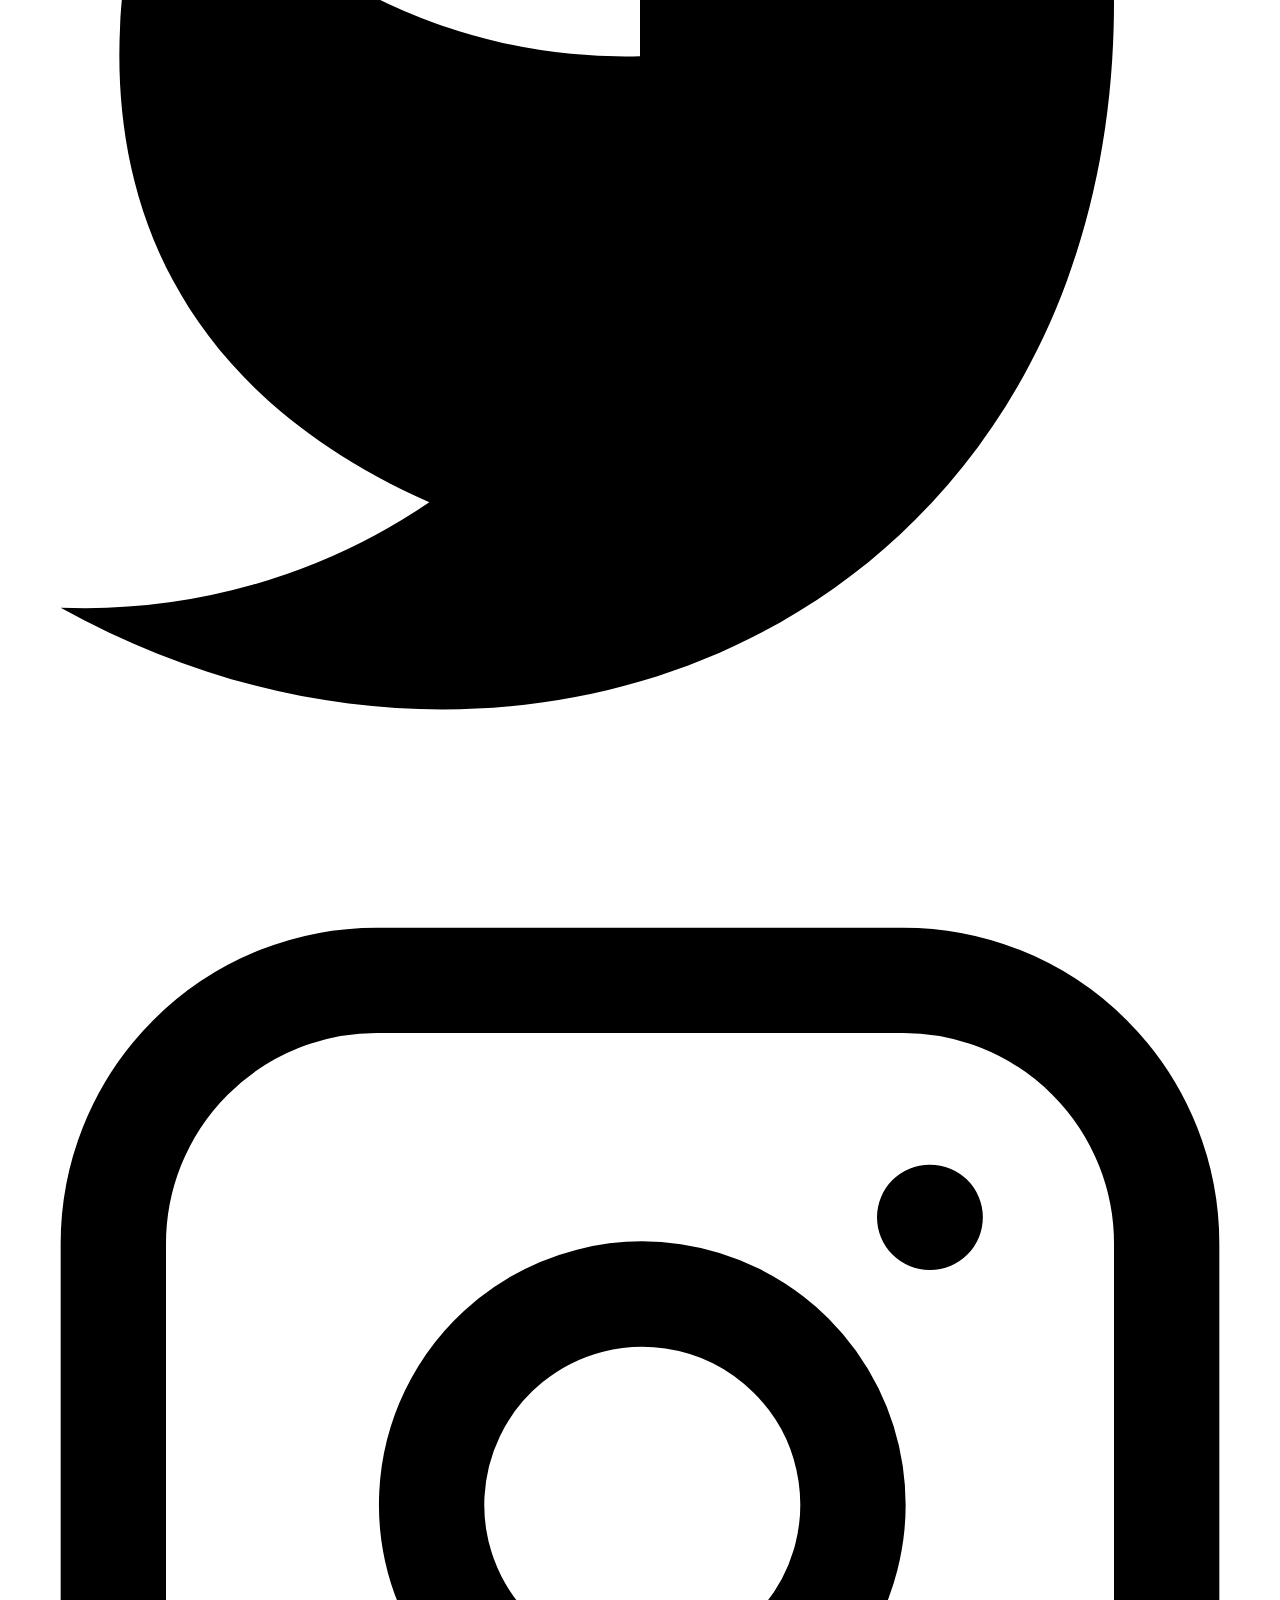
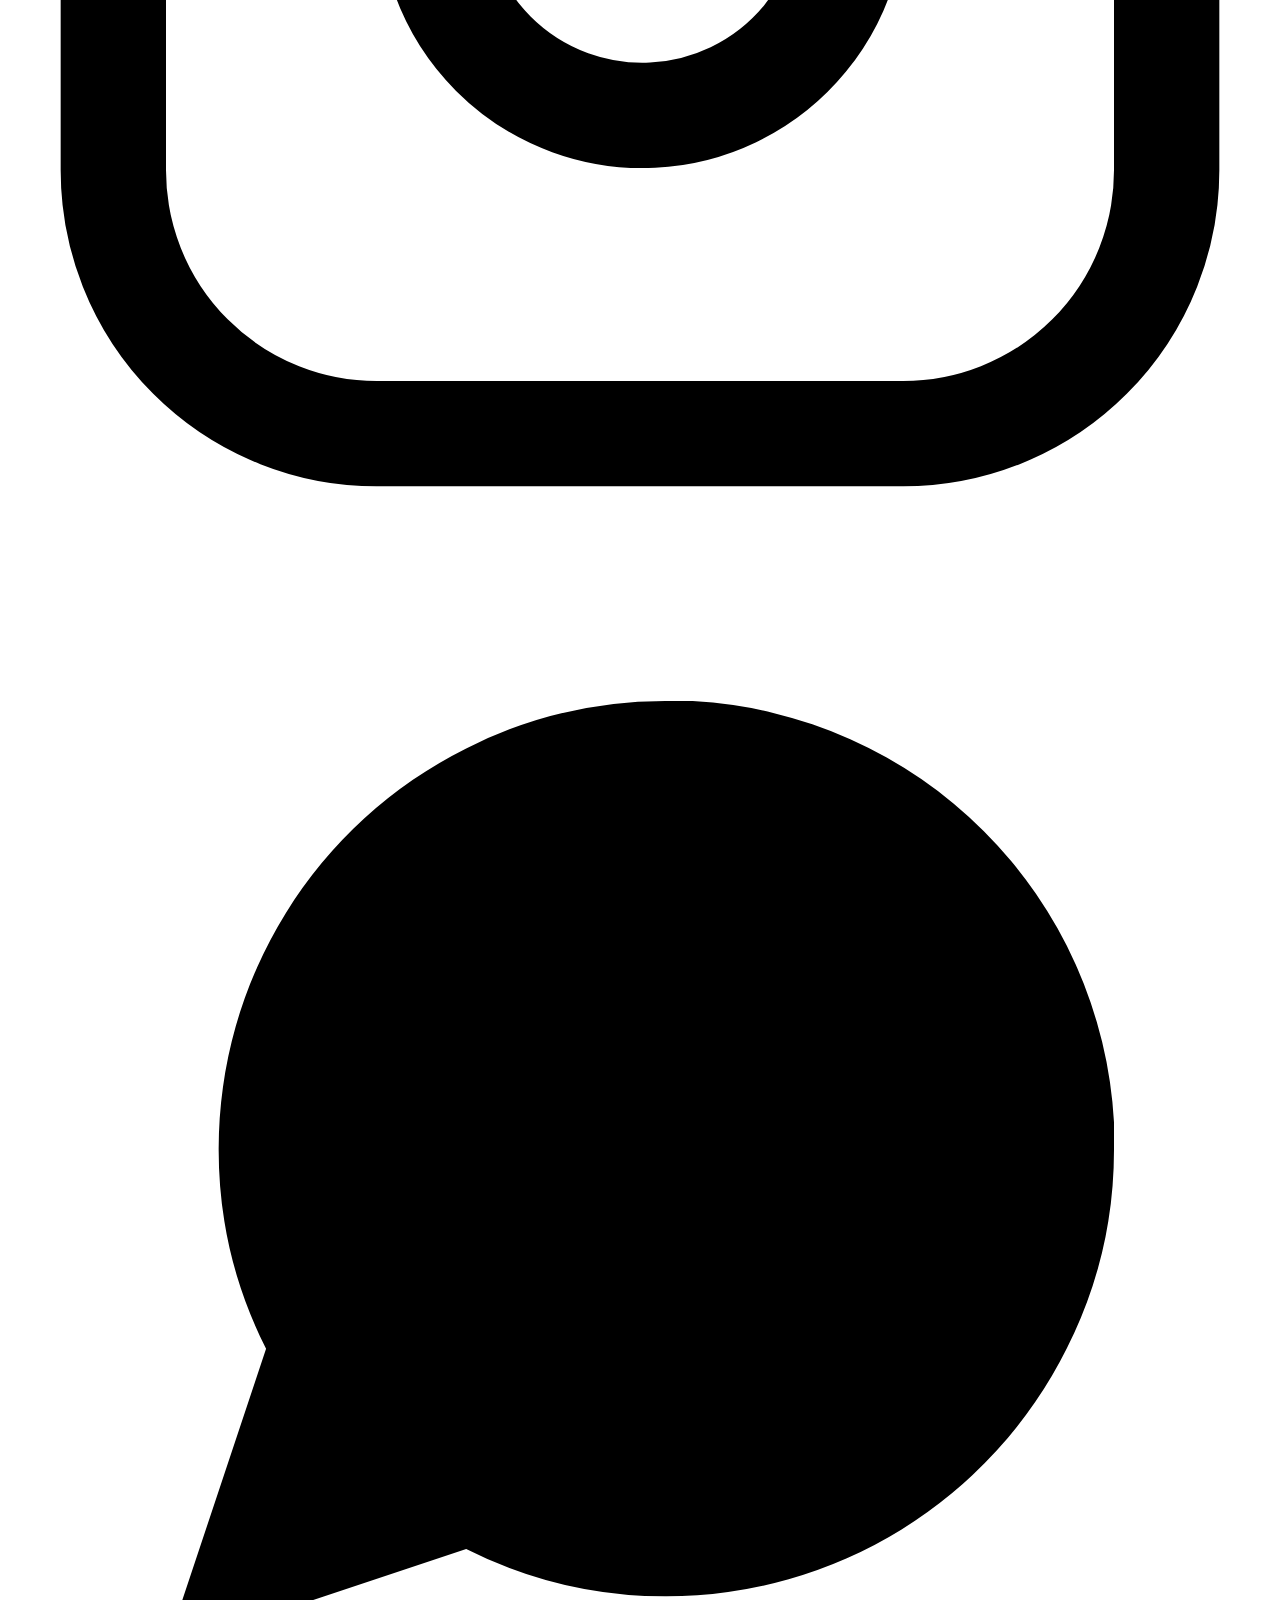
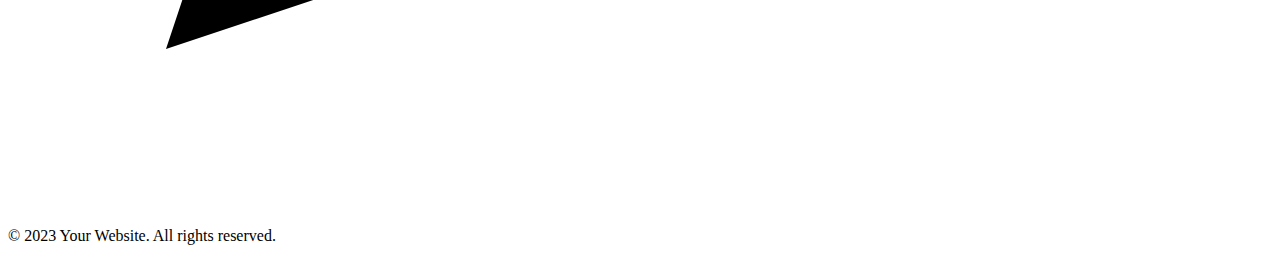
==== commit 47b763e7: "commit" ====
--- a/index.html
+++ b/index.html
@@ -12,19 +12,22 @@
 <body class="bg-white-100">
 
   <!-- Navbar -->
-  <nav class="bg-black p-4 text-white">
-    <div class="container mx-auto flex items-center justify-between">
-      <div class="flex items-center space-x-4">
-        <img src="images/image.png" style="height: 40px; width: 40px;">
-        <a class="font-bold text-2xl">BotDoc</a>
-      </div>
-      <div class="flex items-center space-x-4">
-        <a href="#" class="hover:underline pr-8">Home</a>
-        <a href="chat.html" class="hover:underline pr-8">Tips</a>
-        <a href="#" class="hover:underline pr-8">Contact</a>
-      </div>
-    </div>
-  </nav>
+  <header id="navbar" class="bg-black p-4 text-white fixed w-full z-10" style="position: fixed;top: 0;left: 0;width: 100%;z-index: 1000;">
+    <nav class="bg-black p-4 text-white">
+      <div class="container mx-auto flex items-center justify-between">
+        <div class="flex items-center space-x-4">
+          <img src="images/image.png" style="height: 40px; width: 40px;">
+          <a class="font-bold text-2xl">BotDoc</a>
+        </div>
+        <div class="flex items-center space-x-4">
+          <a href="#" class="hover:underline pr-8">Home</a>
+          <a href="#healthTips" class="hover:underline pr-8">Tips</a>
+          <a href="#contact" class="hover:underline pr-8">Contact</a>
+        </div>
+      </div>
+    </nav>
+  </header>
+  
 
   <!-- Image and Text Section -->
   <div class="container mx-auto flex items-center p-4">
@@ -43,7 +46,7 @@
     </div>
   </div>
   
-  <section class="text-gray-600 body-font">
+  <section class="text-gray-600 body-font" id="healthTips">
     <h2 class="text-5xl py-10 font-bold mb-4" style="text-align:center">Health Tips</h2>
     <div class="container px-5 mx-auto flex flex-wrap">
       <div class="flex relative pt-10 pb-20 sm:items-center md:w-2/3 mx-auto">
@@ -53,13 +56,12 @@
         <div class="flex-shrink-0 w-6 h-6 rounded-full mt-10 sm:mt-0 inline-flex items-center justify-center bg-blue-500 text-white relative z-10 title-font font-medium text-sm">1</div>
         <div class="flex-grow md:pl-8 pl-6 flex sm:items-center items-start flex-col sm:flex-row">
           <div class="flex-shrink-0 w-24 h-24 bg-blue-100 text-blue-500 rounded-full inline-flex items-center justify-center">
-            <svg fill="none" stroke="currentColor" stroke-linecap="round" stroke-linejoin="round" stroke-width="2" class="w-12 h-12" viewBox="0 0 24 24">
-              <path d="M12 22s8-4 8-10V5l-8-3-8 3v7c0 6 8 10 8 10z"></path>
-            </svg>
-          </div>
-          <div class="flex-grow sm:pl-6 mt-6 sm:mt-0">
-            <h2 class="font-medium title-font text-gray-900 mb-1 text-xl">Shooting Stars</h2>
-            <p class="leading-relaxed">VHS cornhole pop-up, try-hard 8-bit iceland helvetica. Kinfolk bespoke try-hard cliche palo santo offal.</p>
+            <img src="/images/water-bottle.png" alt="water" class="tipsImages">
+          </div>
+          <div class="flex-grow sm:pl-6 mt-6 sm:mt-0">
+            <h2 class="font-medium title-font text-gray-900 mb-1 text-xl">Stay Hydrated: The Key to Wellness</h2>
+            <p class="leading-relaxed">Drinking an adequate amount of water is essential for maintaining overall health. It helps in digestion, nutrient absorption, and temperature regulation. Make sure to drink at least 8 glasses of water a day to keep your body hydrated and functioning optimally.
+              Balanced Nutrition for a Healthy Lifestyle</p>
           </div>
         </div>
       </div>
@@ -70,13 +72,11 @@
         <div class="flex-shrink-0 w-6 h-6 rounded-full mt-10 sm:mt-0 inline-flex items-center justify-center bg-blue-500 text-white relative z-10 title-font font-medium text-sm">2</div>
         <div class="flex-grow md:pl-8 pl-6 flex sm:items-center items-start flex-col sm:flex-row">
           <div class="flex-shrink-0 w-24 h-24 bg-blue-100 text-blue-500 rounded-full inline-flex items-center justify-center">
-            <svg fill="none" stroke="currentColor" stroke-linecap="round" stroke-linejoin="round" stroke-width="2" class="w-12 h-12" viewBox="0 0 24 24">
-              <path d="M22 12h-4l-3 9L9 3l-3 9H2"></path>
-            </svg>
-          </div>
-          <div class="flex-grow sm:pl-6 mt-6 sm:mt-0">
-            <h2 class="font-medium title-font text-gray-900 mb-1 text-xl">The Catalyzer</h2>
-            <p class="leading-relaxed">VHS cornhole pop-up, try-hard 8-bit iceland helvetica. Kinfolk bespoke try-hard cliche palo santo offal.</p>
+            <img src="/images/diet.png" alt="" class="tipsImages">
+          </div>
+          <div class="flex-grow sm:pl-6 mt-6 sm:mt-0">
+            <h2 class="font-medium title-font text-gray-900 mb-1 text-xl">Balanced Nutrition for a Healthy Lifestyle</h2>
+            <p class="leading-relaxed">A well-balanced diet is crucial for providing your body with the necessary nutrients. Include a variety of fruits, vegetables, whole grains, lean proteins, and healthy fats in your meals. This supports your immune system, boosts energy levels, and helps maintain a healthy weight.</p>
           </div>
         </div>
       </div>
@@ -87,14 +87,11 @@
         <div class="flex-shrink-0 w-6 h-6 rounded-full mt-10 sm:mt-0 inline-flex items-center justify-center bg-blue-500 text-white relative z-10 title-font font-medium text-sm">3</div>
         <div class="flex-grow md:pl-8 pl-6 flex sm:items-center items-start flex-col sm:flex-row">
           <div class="flex-shrink-0 w-24 h-24 bg-blue-100 text-blue-500 rounded-full inline-flex items-center justify-center">
-            <svg fill="none" stroke="currentColor" stroke-linecap="round" stroke-linejoin="round" stroke-width="2" class="w-12 h-12" viewBox="0 0 24 24">
-              <circle cx="12" cy="5" r="3"></circle>
-              <path d="M12 22V8M5 12H2a10 10 0 0020 0h-3"></path>
-            </svg>
-          </div>
-          <div class="flex-grow sm:pl-6 mt-6 sm:mt-0">
-            <h2 class="font-medium title-font text-gray-900 mb-1 text-xl">The 400 Blows</h2>
-            <p class="leading-relaxed">VHS cornhole pop-up, try-hard 8-bit iceland helvetica. Kinfolk bespoke try-hard cliche palo santo offal.</p>
+            <img src="/images/stress.png" alt="" class="tipsImages">
+          </div>
+          <div class="flex-grow sm:pl-6 mt-6 sm:mt-0">
+            <h2 class="font-medium title-font text-gray-900 mb-1 text-xl">Manage Stress for a Healthy Mind</h2>
+            <p class="leading-relaxed">Chronic stress can negatively impact both physical and mental health. Practice stress-reduction techniques such as deep breathing, meditation, yoga, or mindfulness. Find activities that bring you joy and relaxation to help manage and reduce stress in your daily life.</p>
           </div>
         </div>
       </div>
@@ -105,14 +102,11 @@
         <div class="flex-shrink-0 w-6 h-6 rounded-full mt-10 sm:mt-0 inline-flex items-center justify-center bg-blue-500 text-white relative z-10 title-font font-medium text-sm">4</div>
         <div class="flex-grow md:pl-8 pl-6 flex sm:items-center items-start flex-col sm:flex-row">
           <div class="flex-shrink-0 w-24 h-24 bg-blue-100 text-blue-500 rounded-full inline-flex items-center justify-center">
-            <svg fill="none" stroke="currentColor" stroke-linecap="round" stroke-linejoin="round" stroke-width="2" class="w-12 h-12" viewBox="0 0 24 24">
-              <path d="M20 21v-2a4 4 0 00-4-4H8a4 4 0 00-4 4v2"></path>
-              <circle cx="12" cy="7" r="4"></circle>
-            </svg>
-          </div>
-          <div class="flex-grow sm:pl-6 mt-6 sm:mt-0">
-            <h2 class="font-medium title-font text-gray-900 mb-1 text-xl">Neptune</h2>
-            <p class="leading-relaxed">VHS cornhole pop-up, try-hard 8-bit iceland helvetica. Kinfolk bespoke try-hard cliche palo santo offal.</p>
+            <img src="/images/sugar-free.png" alt="" class="tipsImages">
+          </div>
+          <div class="flex-grow sm:pl-6 mt-6 sm:mt-0">
+            <h2 class="font-medium title-font text-gray-900 mb-1 text-xl">Limit Processed Foods and Sugar Intake</h2>
+            <p class="leading-relaxed">Excessive consumption of processed foods and added sugars can contribute to various health problems, including obesity and metabolic issues. Opt for whole, nutrient-dense foods, and be mindful of your sugar intake. Read food labels to make informed choices about what you eat.</p>
           </div>
         </div>
       </div>
@@ -122,15 +116,15 @@
     <div class="container px-5 py-24 mx-auto">
       <div class="flex flex-col text-center w-full mb-20">
         <h1 class="sm:text-3xl text-2xl font-medium title-font mb-4 text-gray-900">Our Team</h1>
-        <p class="lg:w-2/3 mx-auto leading-relaxed text-base">Whatever cardigan tote bag tumblr hexagon brooklyn asymmetrical gentrify, subway tile poke farm-to-table. Franzen you probably haven't heard of them.</p>
+        <p class="lg:w-2/3 mx-auto leading-relaxed text-base">Meet the brilliant minds behind BotDoc — a team driven by passion, expertise, and a shared commitment to innovation. Each member of our diverse team brings a unique set of skills, perspectives, and experiences to the table. Together, we form a dynamic and collaborative force dedicated to delivering cutting-edge solutions and top-tier services.</p>
       </div>
       <div class="flex flex-wrap -m-2">
         <div class="p-2 lg:w-1/3 md:w-1/2 w-full">
           <div class="h-full flex items-center border-gray-200 border p-4 rounded-lg">
             <img alt="team" class="w-16 h-16 bg-gray-100 object-cover object-center flex-shrink-0 rounded-full mr-4" src="https://dummyimage.com/80x80">
             <div class="flex-grow">
-              <h2 class="text-gray-900 title-font font-medium">Holden Caulfield</h2>
-              <p class="text-gray-500">UI Designer</p>
+              <h2 class="text-gray-900 title-font font-medium">Abhishek</h2>
+              <p class="text-gray-500">Web Developer</p>
             </div>
           </div>
         </div>
@@ -138,8 +132,8 @@
           <div class="h-full flex items-center border-gray-200 border p-4 rounded-lg">
             <img alt="team" class="w-16 h-16 bg-gray-100 object-cover object-center flex-shrink-0 rounded-full mr-4" src="https://dummyimage.com/84x84">
             <div class="flex-grow">
-              <h2 class="text-gray-900 title-font font-medium">Henry Letham</h2>
-              <p class="text-gray-500">CTO</p>
+              <h2 class="text-gray-900 title-font font-medium">Shivam Kumar</h2>
+              <p class="text-gray-500">Generative AI Tools Developer</p>
             </div>
           </div>
         </div>
@@ -147,12 +141,12 @@
           <div class="h-full flex items-center border-gray-200 border p-4 rounded-lg">
             <img alt="team" class="w-16 h-16 bg-gray-100 object-cover object-center flex-shrink-0 rounded-full mr-4" src="https://dummyimage.com/88x88">
             <div class="flex-grow">
-              <h2 class="text-gray-900 title-font font-medium">Oskar Blinde</h2>
-              <p class="text-gray-500">Founder</p>
-            </div>
-          </div>
-        </div>
-  <section class="text-white-600 body-font relative">
+              <h2 class="text-gray-900 title-font font-medium">Writvan Ghosh</h2>
+              <p class="text-gray-500">AI/ML Enthusiast</p>
+            </div>
+          </div>
+        </div>
+  <section class="text-white-600 body-font relative" id="contact">
     <div class="container px-5 py-24 mx-auto">
       <div class="flex flex-col text-center w-full mb-12">
         <h1 class="sm:text-3xl text-2xl font-medium title-font mb-4 text-white-900">Contact Us</h1>
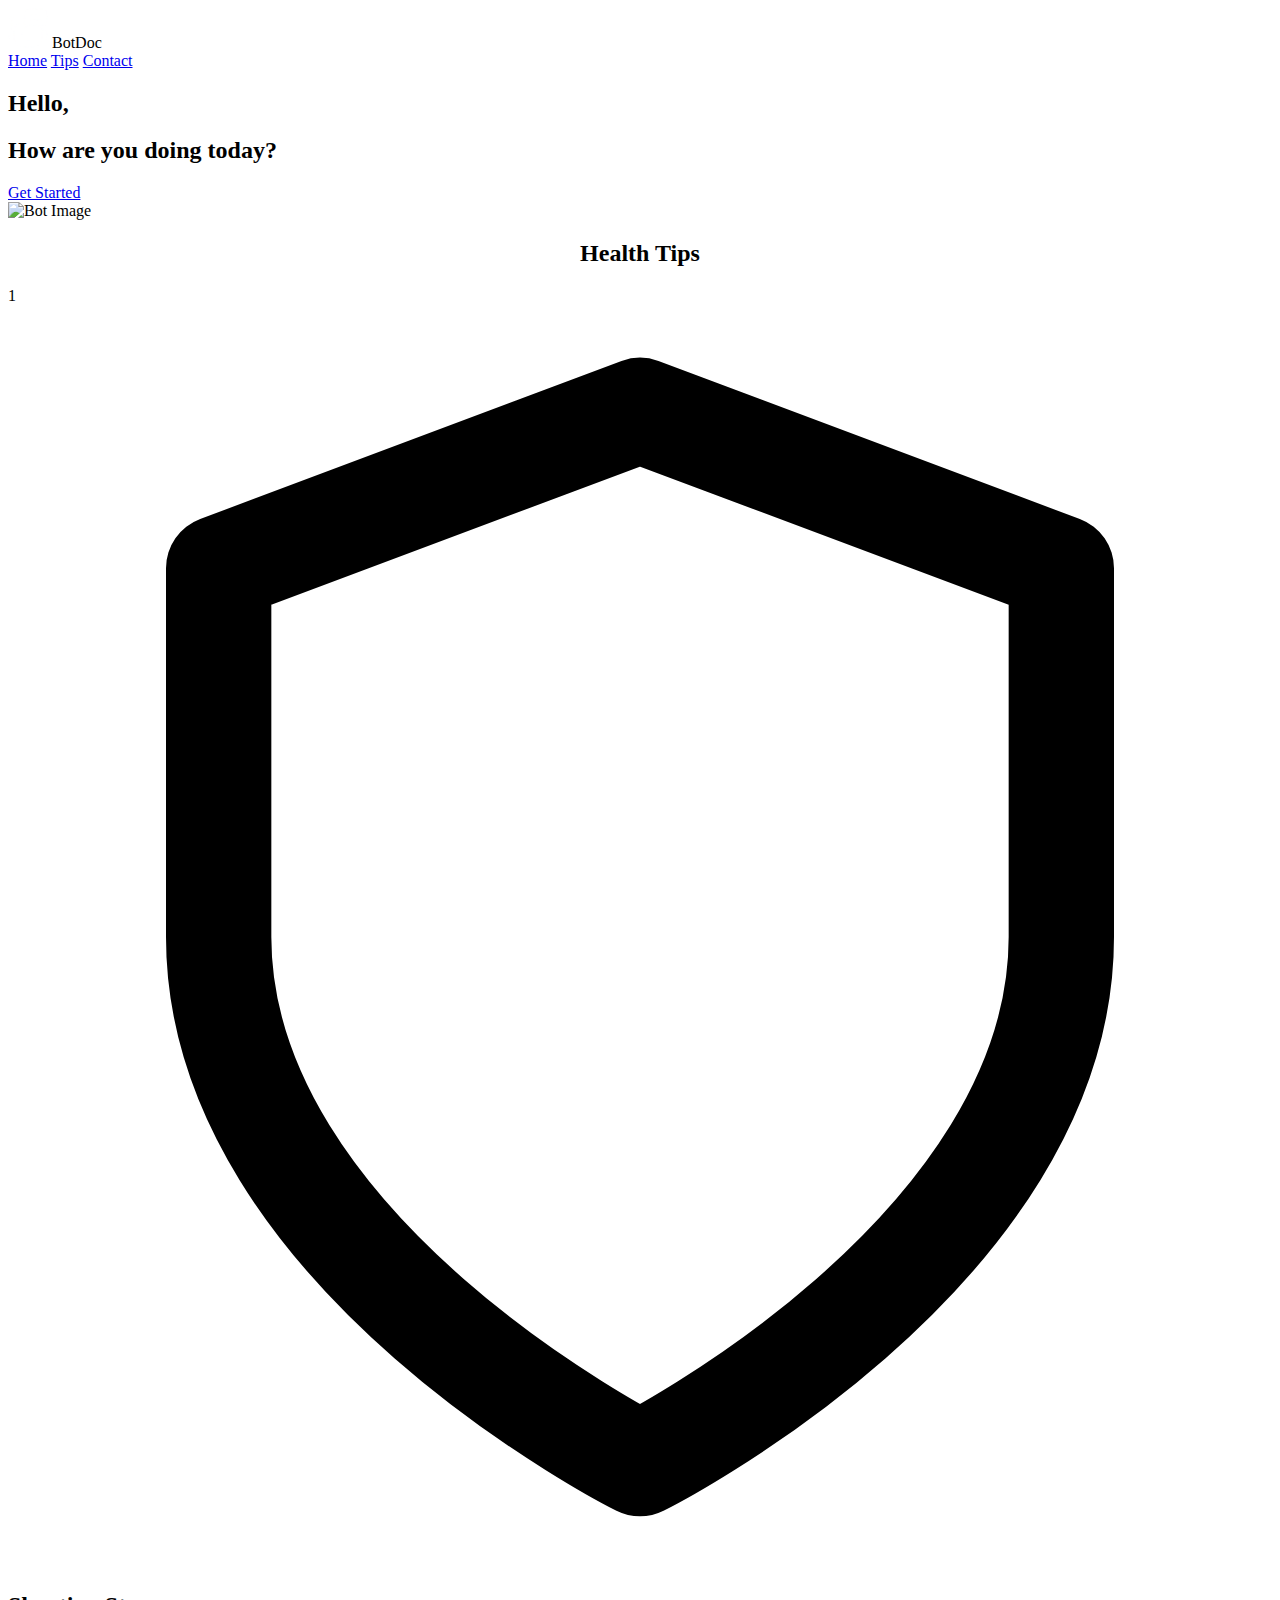
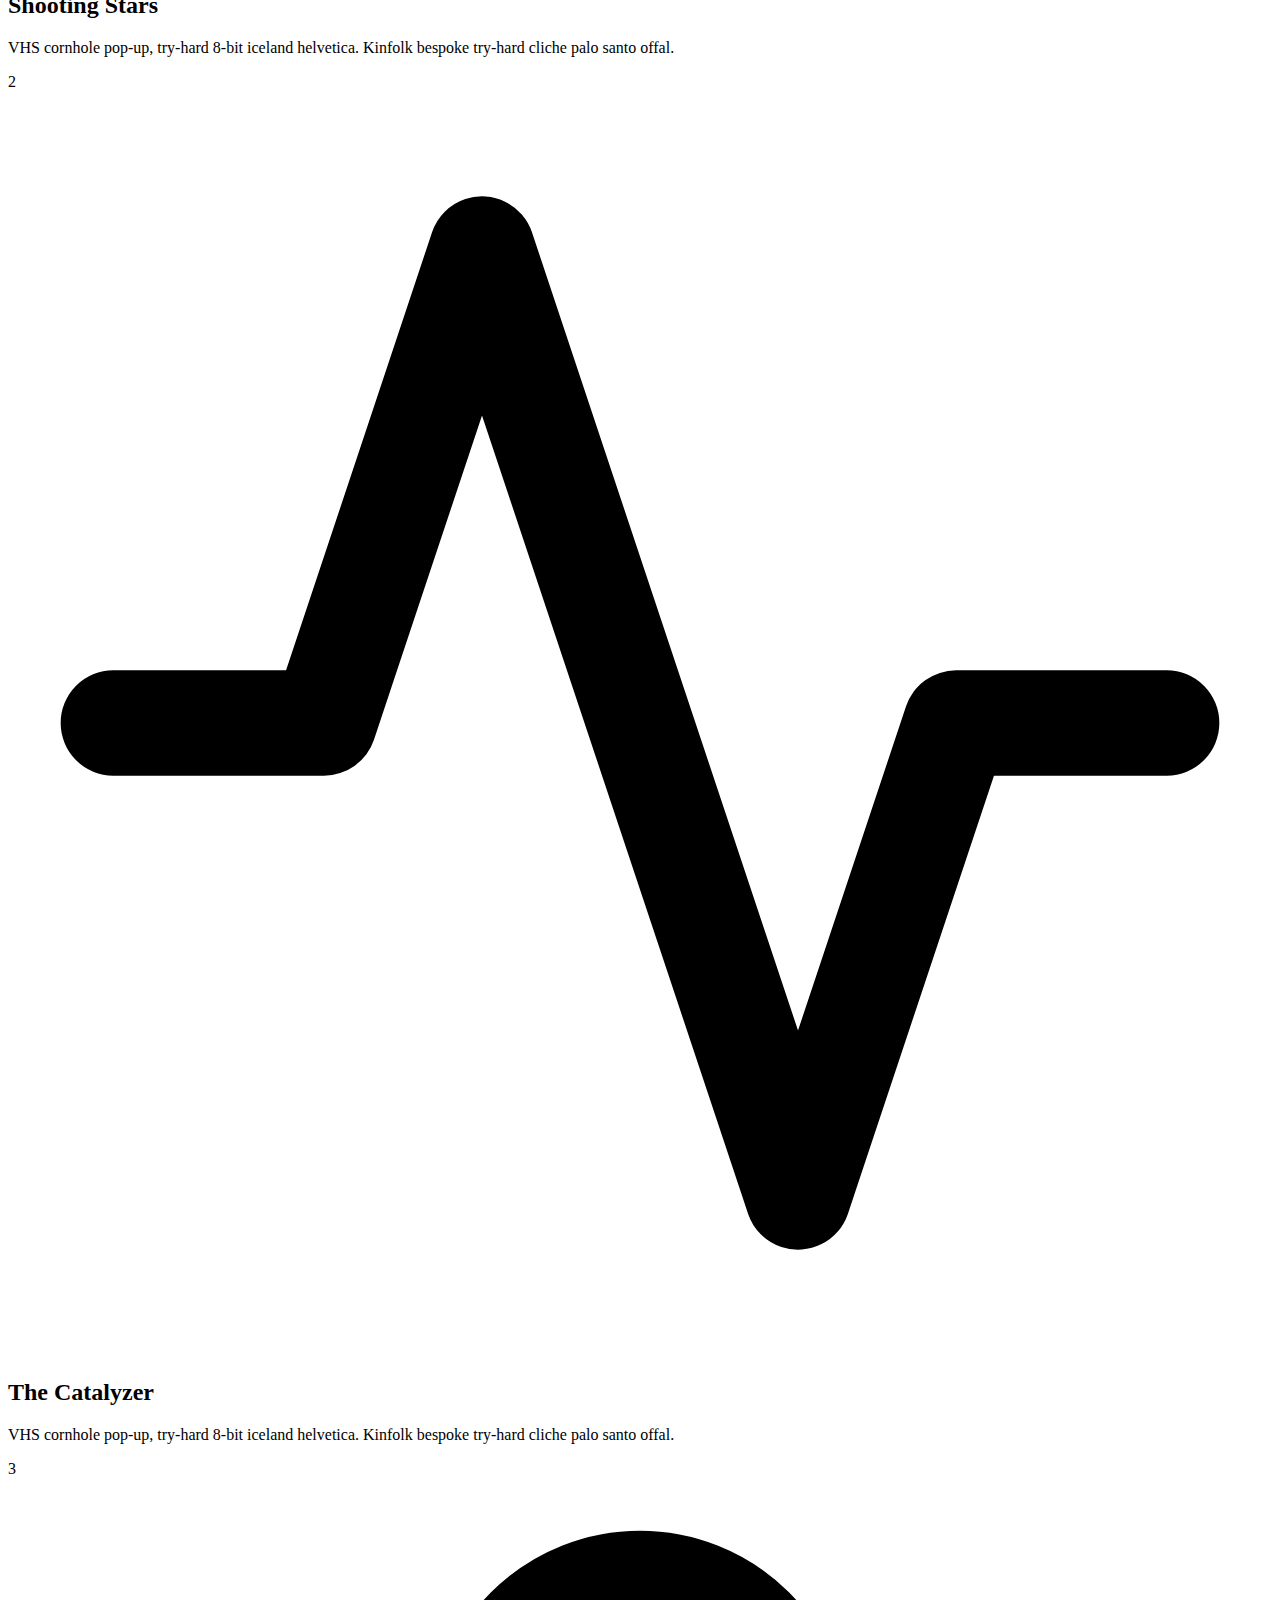
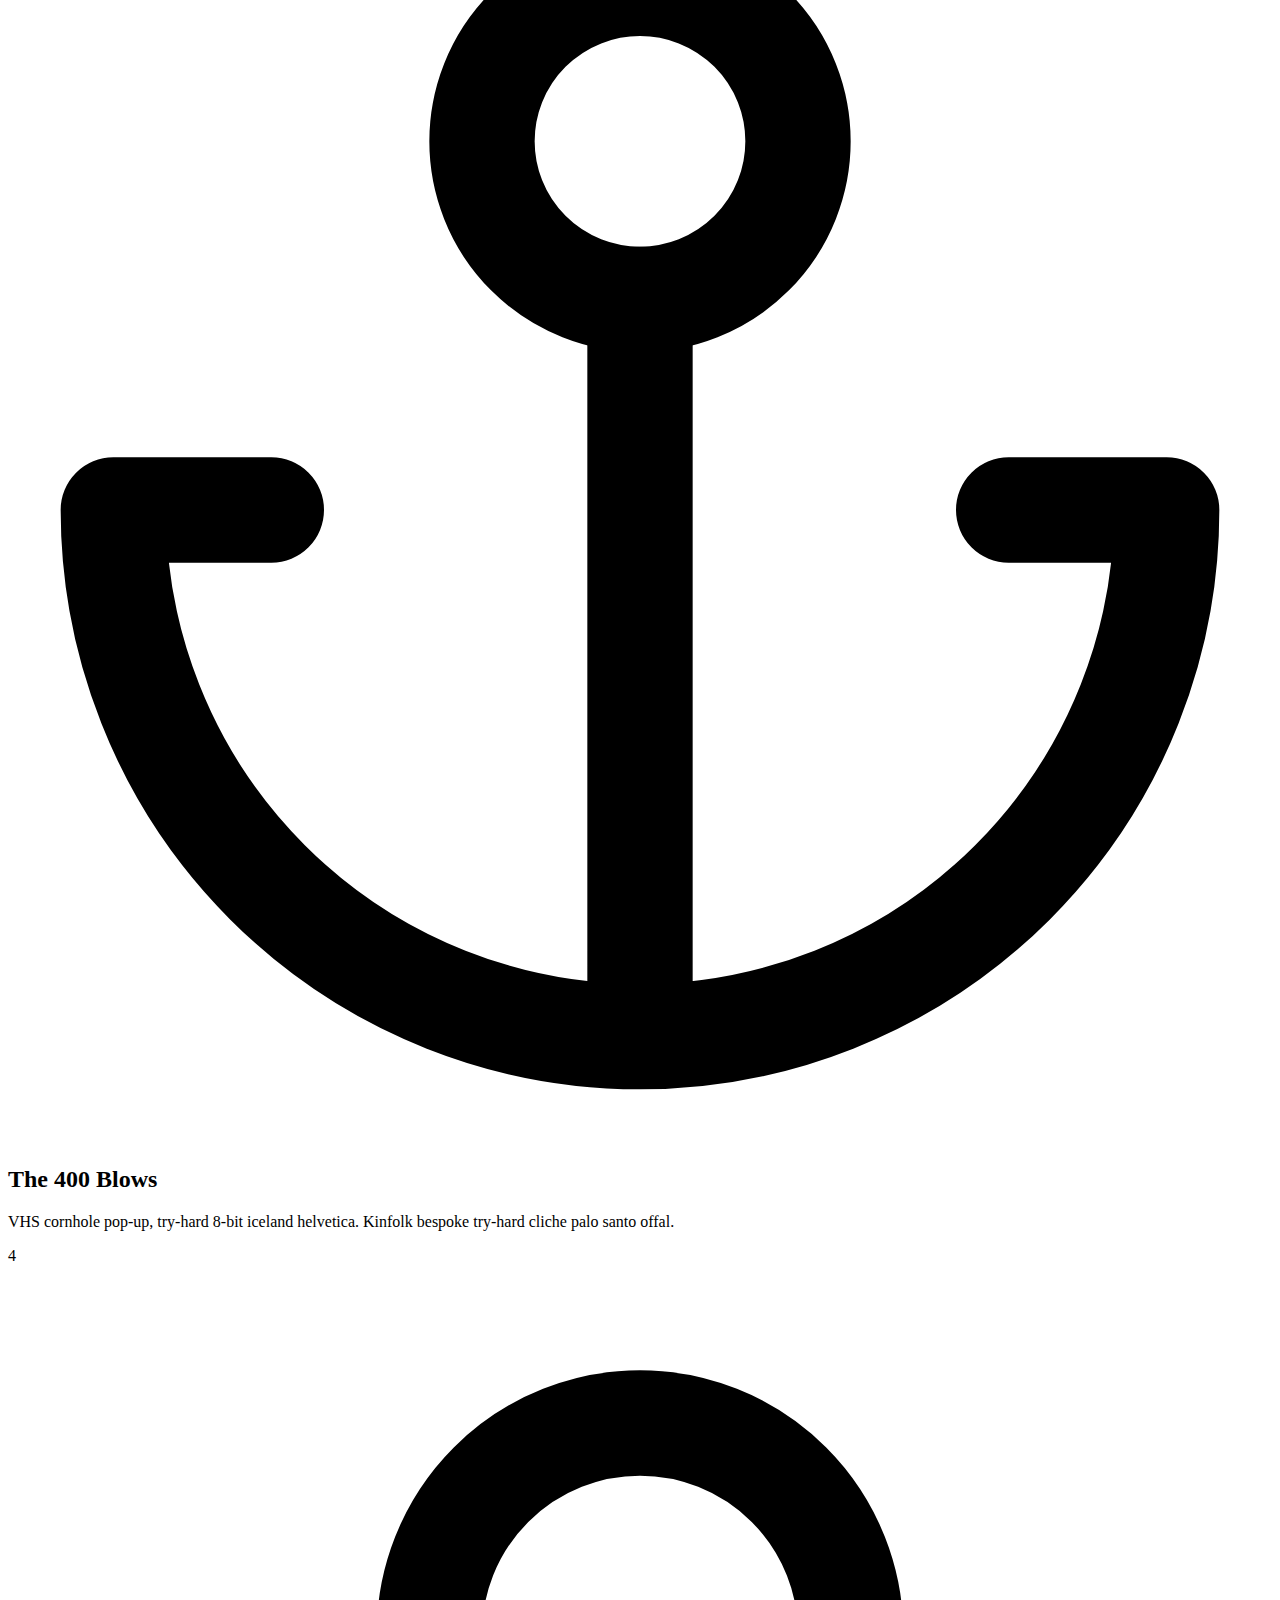
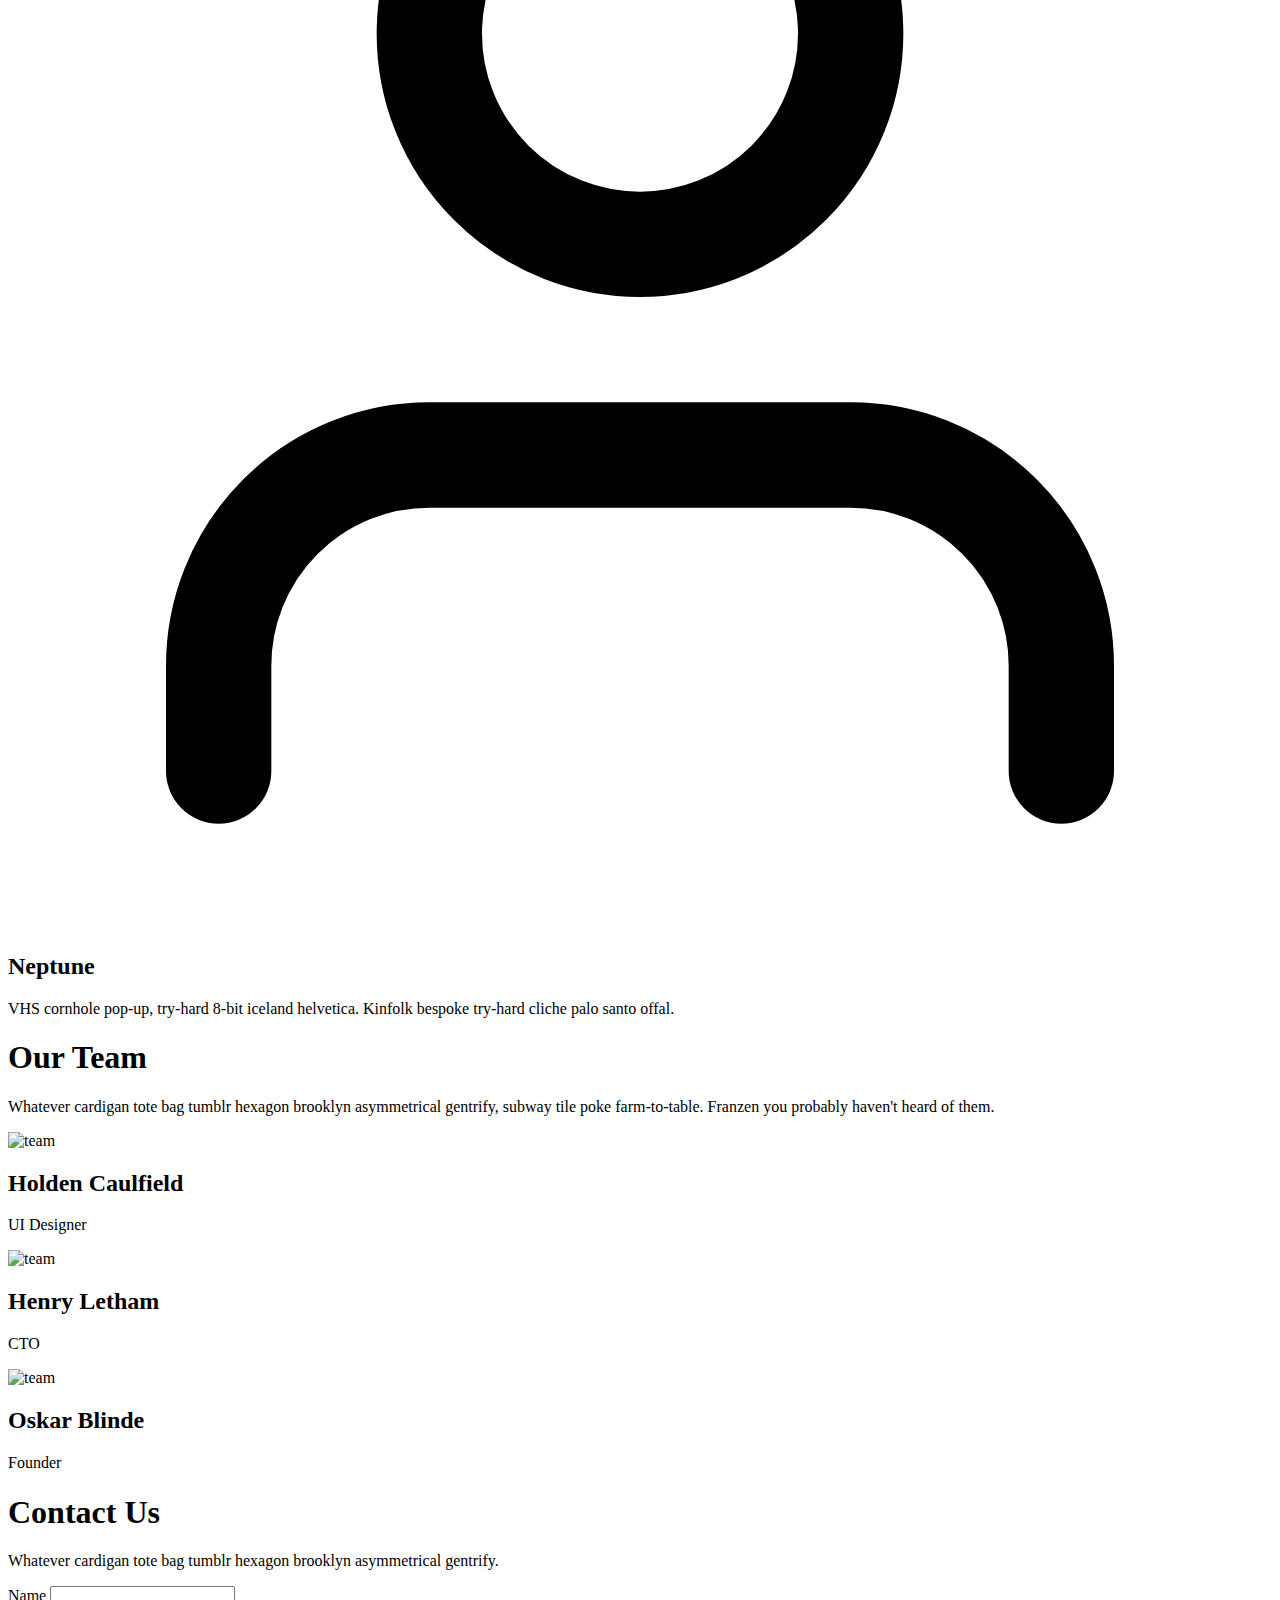
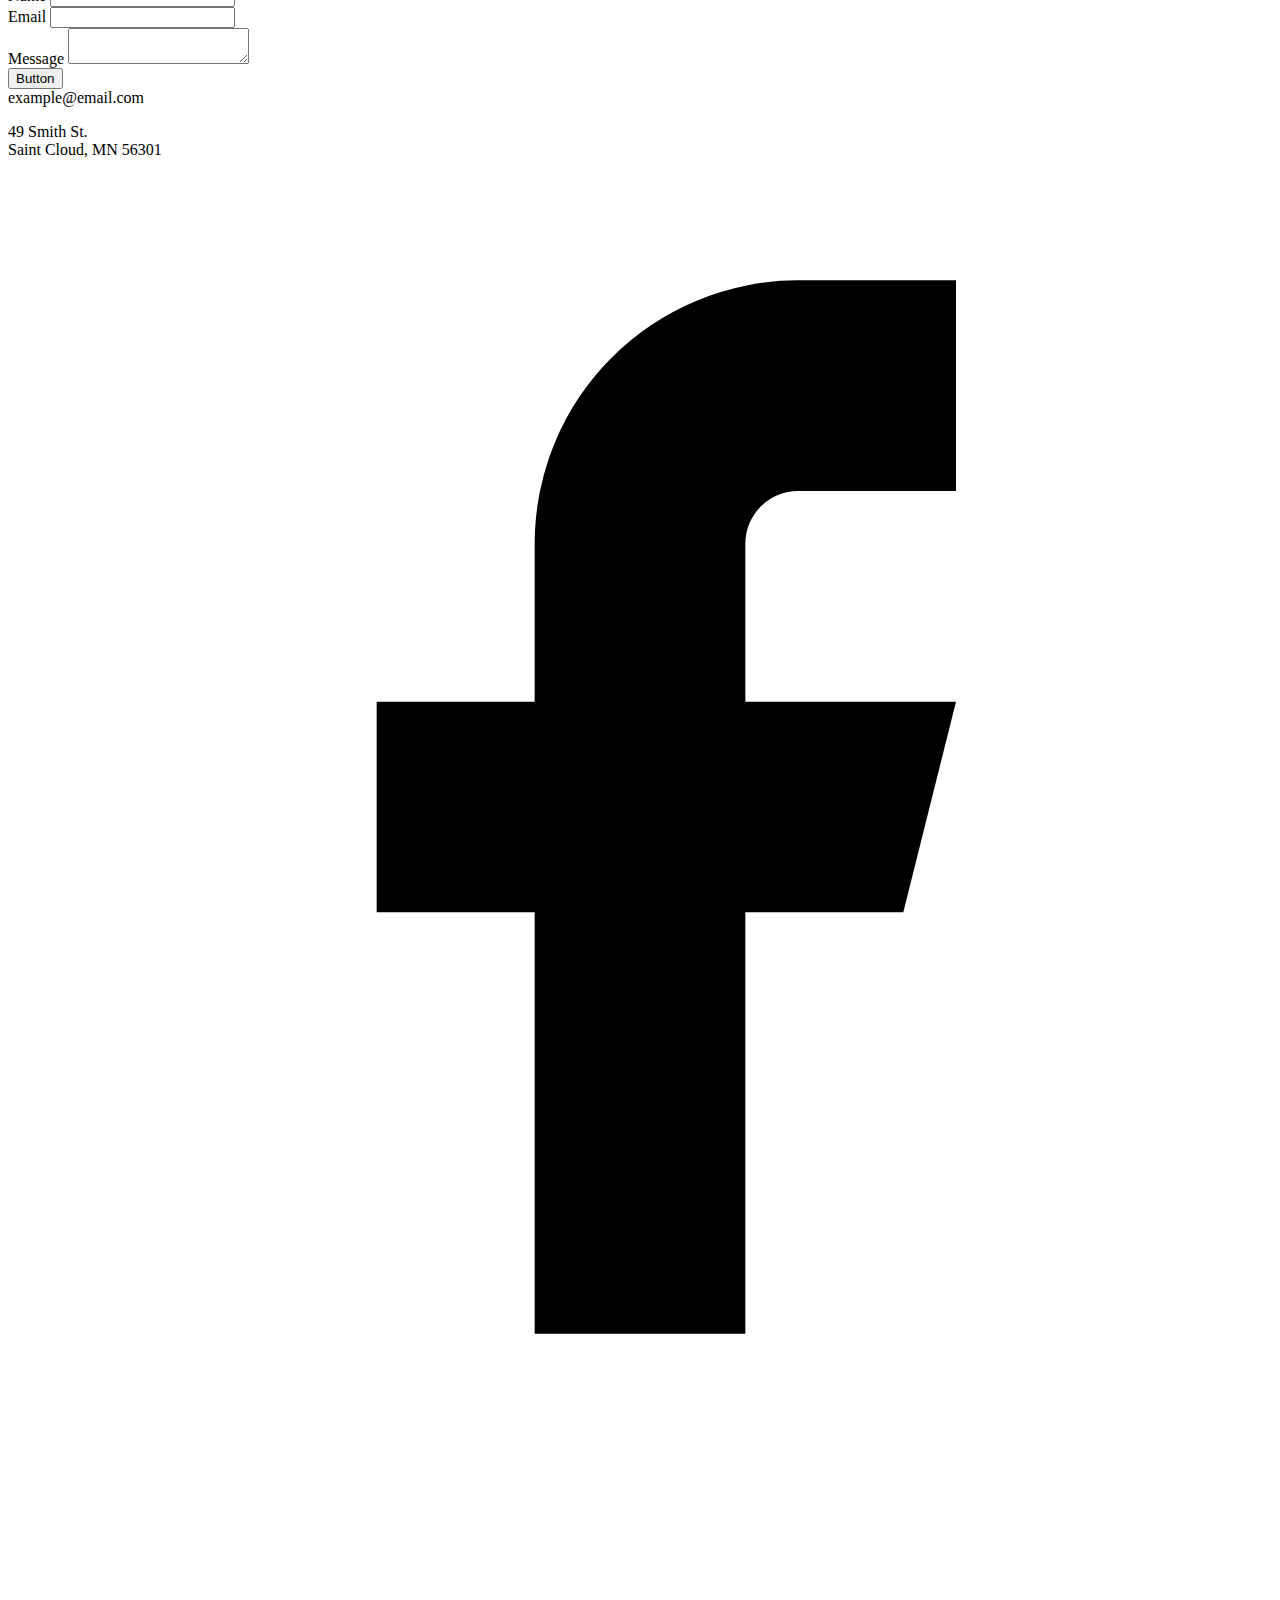
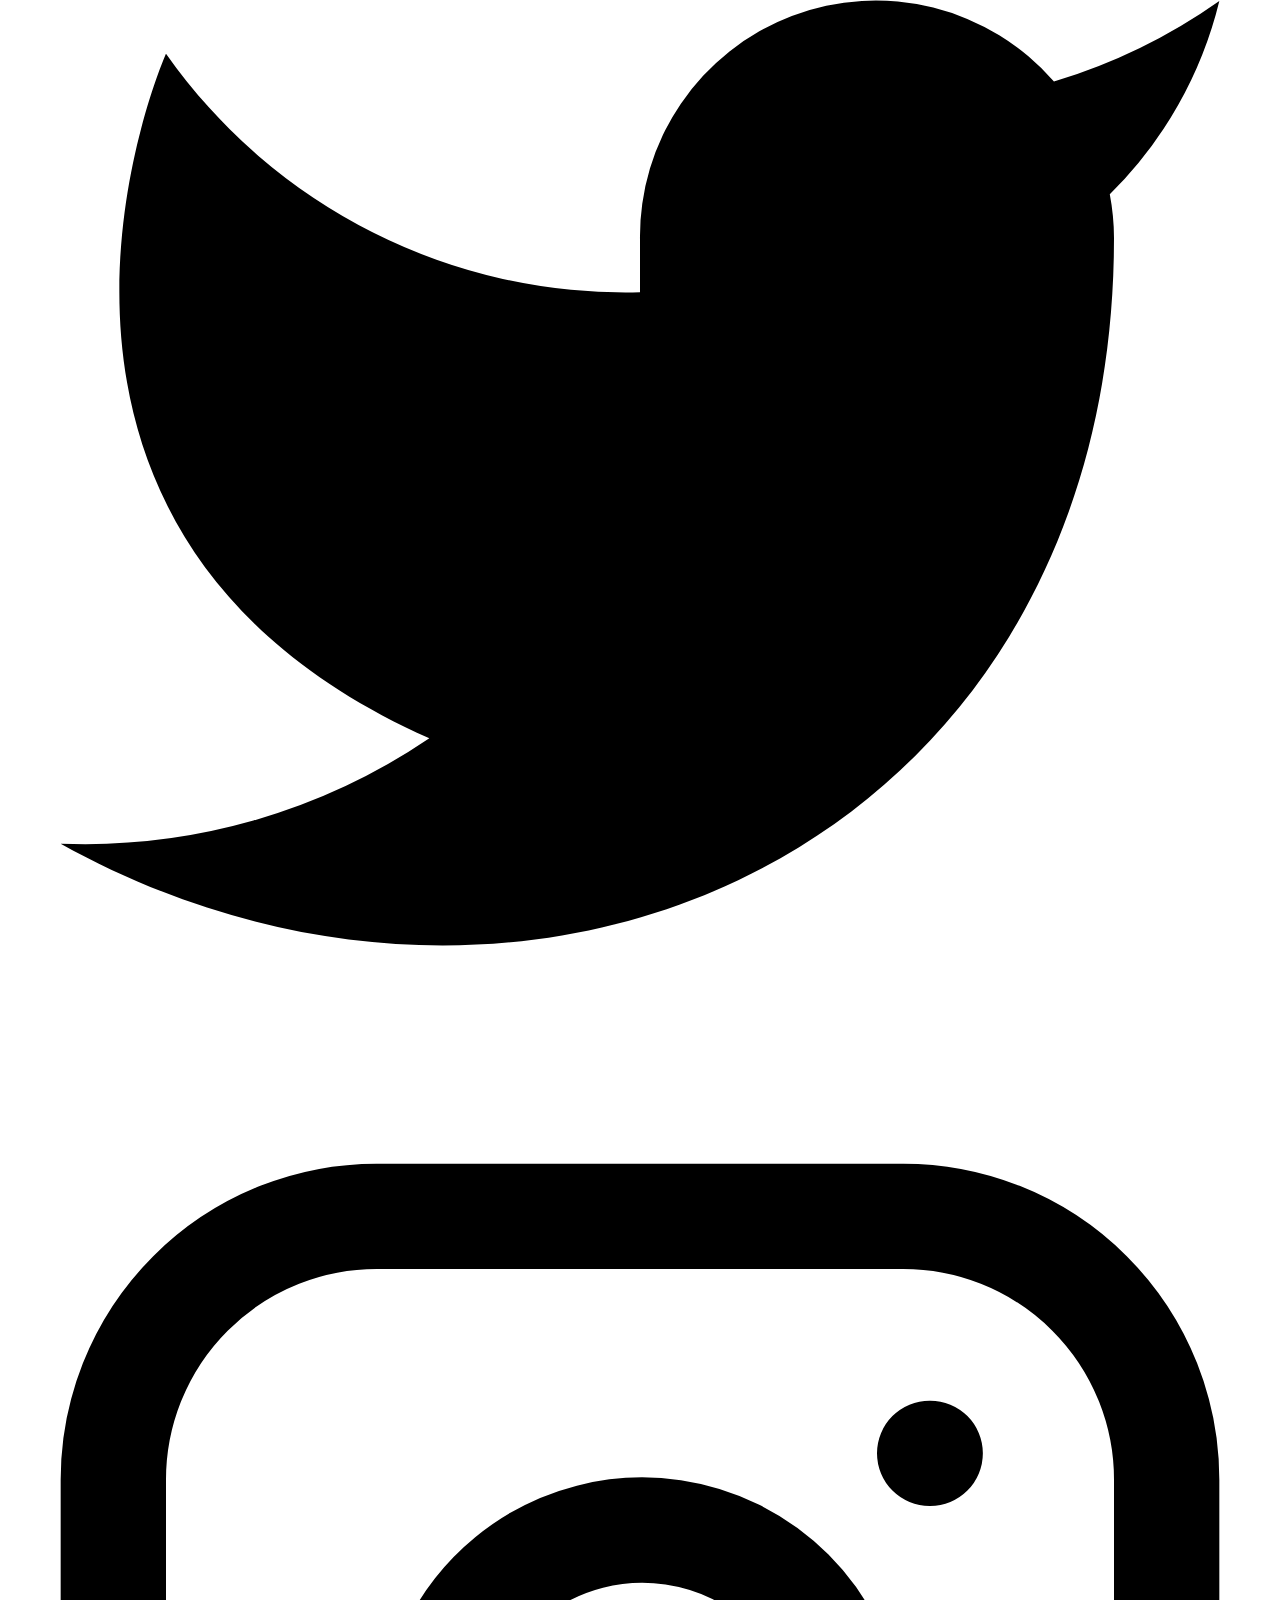
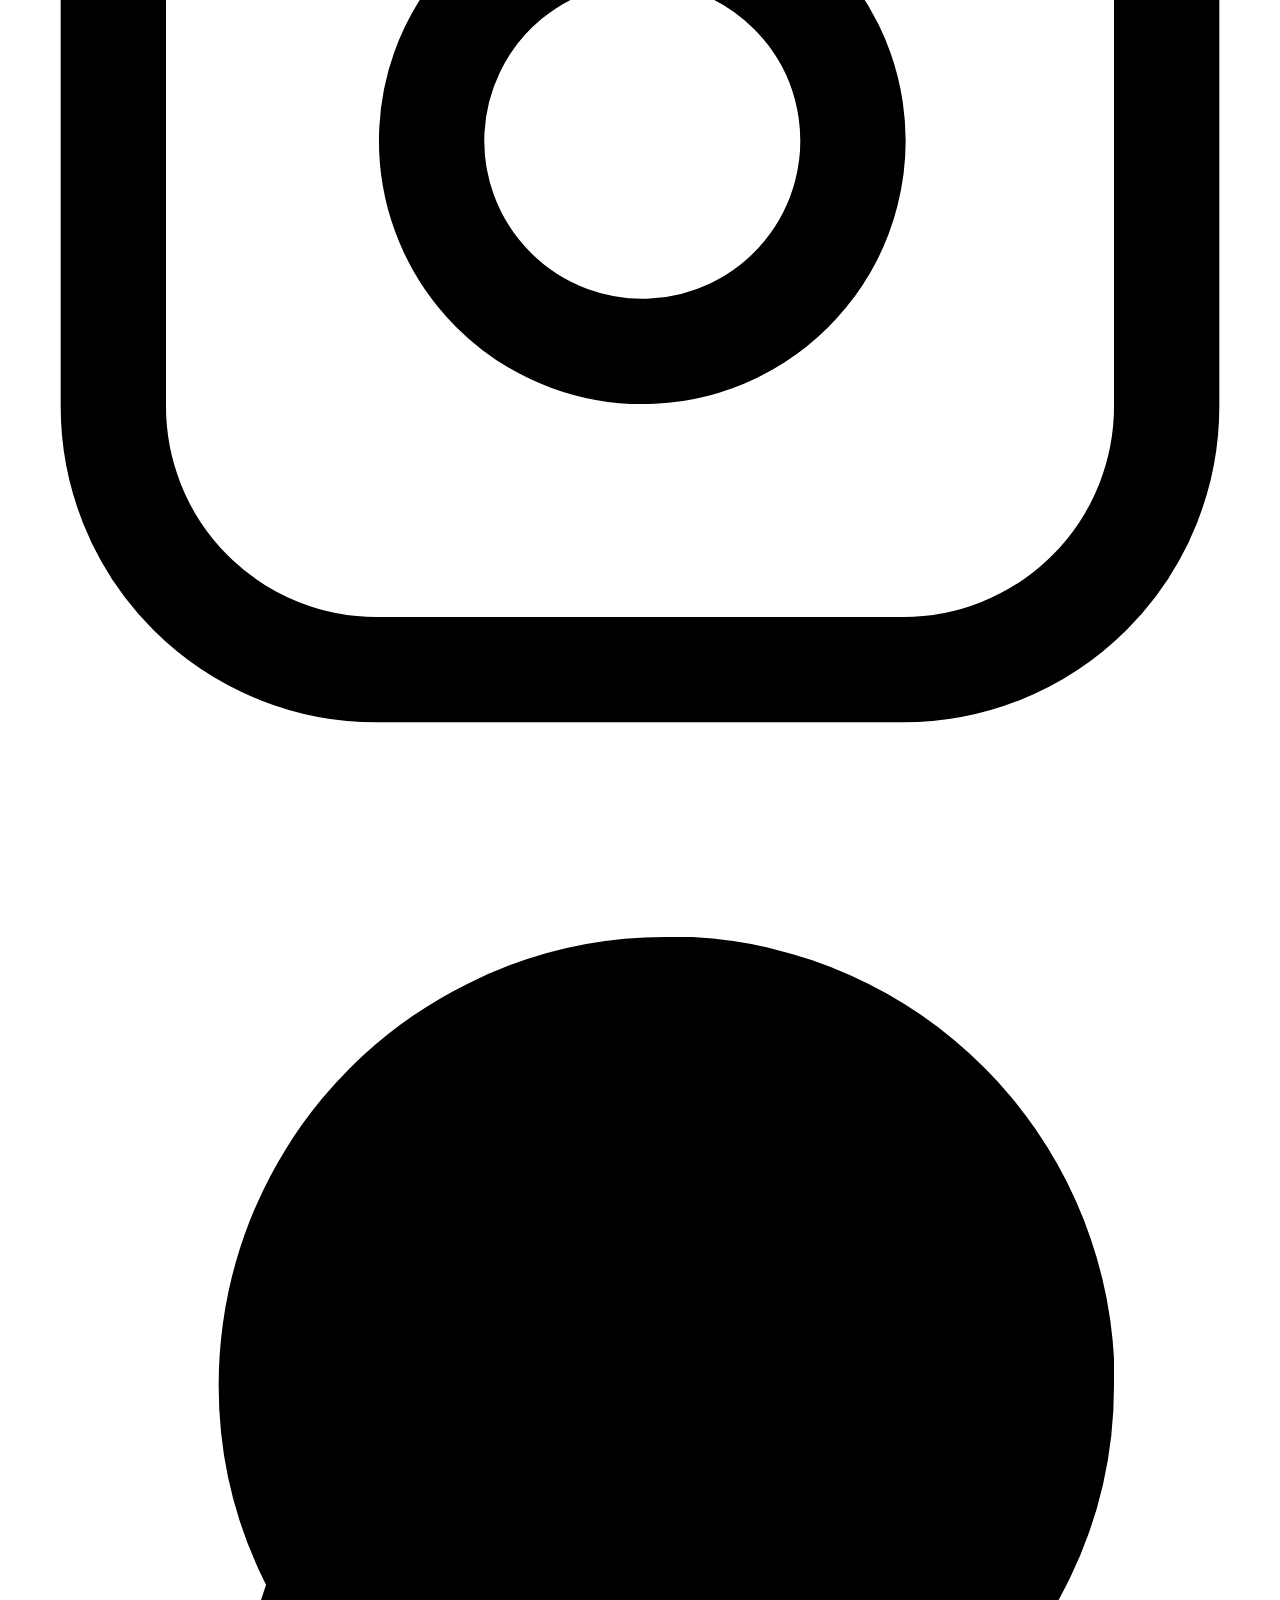
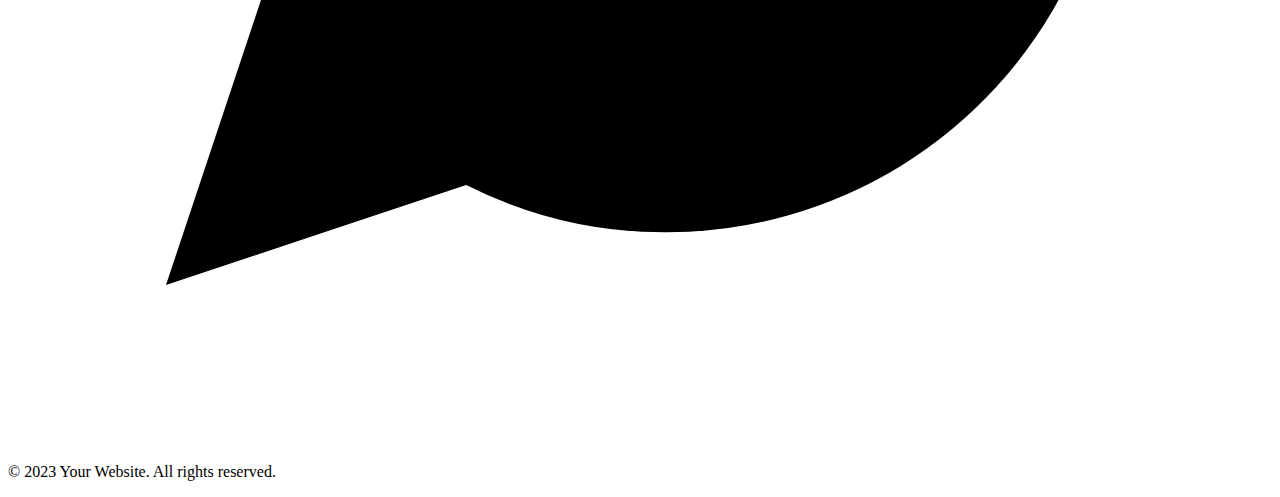
==== commit 70c0905f: "new" ====
--- a/index.html
+++ b/index.html
@@ -12,22 +12,19 @@
 <body class="bg-white-100">
 
   <!-- Navbar -->
-  <header id="navbar" class="bg-black p-4 text-white fixed w-full z-10" style="position: fixed;top: 0;left: 0;width: 100%;z-index: 1000;">
-    <nav class="bg-black p-4 text-white">
-      <div class="container mx-auto flex items-center justify-between">
-        <div class="flex items-center space-x-4">
-          <img src="images/image.png" style="height: 40px; width: 40px;">
-          <a class="font-bold text-2xl">BotDoc</a>
-        </div>
-        <div class="flex items-center space-x-4">
-          <a href="#" class="hover:underline pr-8">Home</a>
-          <a href="#healthTips" class="hover:underline pr-8">Tips</a>
-          <a href="#contact" class="hover:underline pr-8">Contact</a>
-        </div>
-      </div>
-    </nav>
-  </header>
-  
+  <nav class="bg-black p-4 text-white">
+    <div class="container mx-auto flex items-center justify-between">
+      <div class="flex items-center space-x-4">
+        <img src="images/image.png" style="height: 40px; width: 40px;">
+        <a class="font-bold text-2xl">BotDoc</a>
+      </div>
+      <div class="flex items-center space-x-4">
+        <a href="#" class="hover:underline pr-8">Home</a>
+        <a href="#tips" class="hover:underline pr-8">Tips</a>
+        <a href="#" class="hover:underline pr-8">Contact</a>
+      </div>
+    </div>
+  </nav>
 
   <!-- Image and Text Section -->
   <div class="container mx-auto flex items-center p-4">
@@ -42,11 +39,37 @@
       </div>
     </div>
     <div class="flex-1">
-      <img src="https://cdn.dribbble.com/users/596968/screenshots/2334234/robby-wave-800x600.gif" alt="Your Image" class="w-full h-auto" style="height: 620px; width: 920px">
+      <img src="https://cdn.dribbble.com/users/596968/screenshots/2334234/robby-wave-800x600.gif" alt="Bot Image" class="w-full h-auto" style="height: 620px; width: 920px">
     </div>
   </div>
-  
-  <section class="text-gray-600 body-font" id="healthTips">
+
+ <section id="chattalk" class="px-4 py-8">
+    <div class="container mx-auto">
+      <!-- Embed the Botpress Webchat code snippet here -->
+      <script src="https://cdn.botpress.cloud/webchat/v1/inject.js"></script>
+     <script>
+  window.botpressWebChat.init({
+      "composerPlaceholder": "Chat with Baymax",
+      "botId": "f4481279-6697-45a8-bf33-bcb743e516e5",
+      "hostUrl": "https://cdn.botpress.cloud/webchat/v1",
+      "messagingUrl": "https://messaging.botpress.cloud",
+      "clientId": "f4481279-6697-45a8-bf33-bcb743e516e5",
+      "webhookId": "76d50808-1ece-4bcd-b772-1d2fc49ec2e2",
+      "lazySocket": true,
+      "themeName": "prism",
+      "botName": "Baymax",
+      "avatarUrl": "https://freepngimg.com/download/animation/59275-hamada-tadashi-company-walt-baymax-the-drawing.png",
+      "stylesheet": "https://webchat-styler-css.botpress.app/prod/eb316640-4a58-491e-8c94-6155e9848fc4/v17590/style.css",
+      "frontendVersion": "v1",
+      "useSessionStorage": true,
+      "theme": "prism",
+      "themeColor": "#2563eb"
+  });
+</script>
+    </div>
+  </section>
+
+  <section id="tips" class="text-gray-600 body-font">
     <h2 class="text-5xl py-10 font-bold mb-4" style="text-align:center">Health Tips</h2>
     <div class="container px-5 mx-auto flex flex-wrap">
       <div class="flex relative pt-10 pb-20 sm:items-center md:w-2/3 mx-auto">
@@ -56,12 +79,13 @@
         <div class="flex-shrink-0 w-6 h-6 rounded-full mt-10 sm:mt-0 inline-flex items-center justify-center bg-blue-500 text-white relative z-10 title-font font-medium text-sm">1</div>
         <div class="flex-grow md:pl-8 pl-6 flex sm:items-center items-start flex-col sm:flex-row">
           <div class="flex-shrink-0 w-24 h-24 bg-blue-100 text-blue-500 rounded-full inline-flex items-center justify-center">
-            <img src="/images/water-bottle.png" alt="water" class="tipsImages">
-          </div>
-          <div class="flex-grow sm:pl-6 mt-6 sm:mt-0">
-            <h2 class="font-medium title-font text-gray-900 mb-1 text-xl">Stay Hydrated: The Key to Wellness</h2>
-            <p class="leading-relaxed">Drinking an adequate amount of water is essential for maintaining overall health. It helps in digestion, nutrient absorption, and temperature regulation. Make sure to drink at least 8 glasses of water a day to keep your body hydrated and functioning optimally.
-              Balanced Nutrition for a Healthy Lifestyle</p>
+            <svg fill="none" stroke="currentColor" stroke-linecap="round" stroke-linejoin="round" stroke-width="2" class="w-12 h-12" viewBox="0 0 24 24">
+              <path d="M12 22s8-4 8-10V5l-8-3-8 3v7c0 6 8 10 8 10z"></path>
+            </svg>
+          </div>
+          <div class="flex-grow sm:pl-6 mt-6 sm:mt-0">
+            <h2 class="font-medium title-font text-gray-900 mb-1 text-xl">Shooting Stars</h2>
+            <p class="leading-relaxed">VHS cornhole pop-up, try-hard 8-bit iceland helvetica. Kinfolk bespoke try-hard cliche palo santo offal.</p>
           </div>
         </div>
       </div>
@@ -72,11 +96,13 @@
         <div class="flex-shrink-0 w-6 h-6 rounded-full mt-10 sm:mt-0 inline-flex items-center justify-center bg-blue-500 text-white relative z-10 title-font font-medium text-sm">2</div>
         <div class="flex-grow md:pl-8 pl-6 flex sm:items-center items-start flex-col sm:flex-row">
           <div class="flex-shrink-0 w-24 h-24 bg-blue-100 text-blue-500 rounded-full inline-flex items-center justify-center">
-            <img src="/images/diet.png" alt="" class="tipsImages">
-          </div>
-          <div class="flex-grow sm:pl-6 mt-6 sm:mt-0">
-            <h2 class="font-medium title-font text-gray-900 mb-1 text-xl">Balanced Nutrition for a Healthy Lifestyle</h2>
-            <p class="leading-relaxed">A well-balanced diet is crucial for providing your body with the necessary nutrients. Include a variety of fruits, vegetables, whole grains, lean proteins, and healthy fats in your meals. This supports your immune system, boosts energy levels, and helps maintain a healthy weight.</p>
+            <svg fill="none" stroke="currentColor" stroke-linecap="round" stroke-linejoin="round" stroke-width="2" class="w-12 h-12" viewBox="0 0 24 24">
+              <path d="M22 12h-4l-3 9L9 3l-3 9H2"></path>
+            </svg>
+          </div>
+          <div class="flex-grow sm:pl-6 mt-6 sm:mt-0">
+            <h2 class="font-medium title-font text-gray-900 mb-1 text-xl">The Catalyzer</h2>
+            <p class="leading-relaxed">VHS cornhole pop-up, try-hard 8-bit iceland helvetica. Kinfolk bespoke try-hard cliche palo santo offal.</p>
           </div>
         </div>
       </div>
@@ -87,11 +113,14 @@
         <div class="flex-shrink-0 w-6 h-6 rounded-full mt-10 sm:mt-0 inline-flex items-center justify-center bg-blue-500 text-white relative z-10 title-font font-medium text-sm">3</div>
         <div class="flex-grow md:pl-8 pl-6 flex sm:items-center items-start flex-col sm:flex-row">
           <div class="flex-shrink-0 w-24 h-24 bg-blue-100 text-blue-500 rounded-full inline-flex items-center justify-center">
-            <img src="/images/stress.png" alt="" class="tipsImages">
-          </div>
-          <div class="flex-grow sm:pl-6 mt-6 sm:mt-0">
-            <h2 class="font-medium title-font text-gray-900 mb-1 text-xl">Manage Stress for a Healthy Mind</h2>
-            <p class="leading-relaxed">Chronic stress can negatively impact both physical and mental health. Practice stress-reduction techniques such as deep breathing, meditation, yoga, or mindfulness. Find activities that bring you joy and relaxation to help manage and reduce stress in your daily life.</p>
+            <svg fill="none" stroke="currentColor" stroke-linecap="round" stroke-linejoin="round" stroke-width="2" class="w-12 h-12" viewBox="0 0 24 24">
+              <circle cx="12" cy="5" r="3"></circle>
+              <path d="M12 22V8M5 12H2a10 10 0 0020 0h-3"></path>
+            </svg>
+          </div>
+          <div class="flex-grow sm:pl-6 mt-6 sm:mt-0">
+            <h2 class="font-medium title-font text-gray-900 mb-1 text-xl">The 400 Blows</h2>
+            <p class="leading-relaxed">VHS cornhole pop-up, try-hard 8-bit iceland helvetica. Kinfolk bespoke try-hard cliche palo santo offal.</p>
           </div>
         </div>
       </div>
@@ -102,11 +131,14 @@
         <div class="flex-shrink-0 w-6 h-6 rounded-full mt-10 sm:mt-0 inline-flex items-center justify-center bg-blue-500 text-white relative z-10 title-font font-medium text-sm">4</div>
         <div class="flex-grow md:pl-8 pl-6 flex sm:items-center items-start flex-col sm:flex-row">
           <div class="flex-shrink-0 w-24 h-24 bg-blue-100 text-blue-500 rounded-full inline-flex items-center justify-center">
-            <img src="/images/sugar-free.png" alt="" class="tipsImages">
-          </div>
-          <div class="flex-grow sm:pl-6 mt-6 sm:mt-0">
-            <h2 class="font-medium title-font text-gray-900 mb-1 text-xl">Limit Processed Foods and Sugar Intake</h2>
-            <p class="leading-relaxed">Excessive consumption of processed foods and added sugars can contribute to various health problems, including obesity and metabolic issues. Opt for whole, nutrient-dense foods, and be mindful of your sugar intake. Read food labels to make informed choices about what you eat.</p>
+            <svg fill="none" stroke="currentColor" stroke-linecap="round" stroke-linejoin="round" stroke-width="2" class="w-12 h-12" viewBox="0 0 24 24">
+              <path d="M20 21v-2a4 4 0 00-4-4H8a4 4 0 00-4 4v2"></path>
+              <circle cx="12" cy="7" r="4"></circle>
+            </svg>
+          </div>
+          <div class="flex-grow sm:pl-6 mt-6 sm:mt-0">
+            <h2 class="font-medium title-font text-gray-900 mb-1 text-xl">Neptune</h2>
+            <p class="leading-relaxed">VHS cornhole pop-up, try-hard 8-bit iceland helvetica. Kinfolk bespoke try-hard cliche palo santo offal.</p>
           </div>
         </div>
       </div>
@@ -116,15 +148,15 @@
     <div class="container px-5 py-24 mx-auto">
       <div class="flex flex-col text-center w-full mb-20">
         <h1 class="sm:text-3xl text-2xl font-medium title-font mb-4 text-gray-900">Our Team</h1>
-        <p class="lg:w-2/3 mx-auto leading-relaxed text-base">Meet the brilliant minds behind BotDoc — a team driven by passion, expertise, and a shared commitment to innovation. Each member of our diverse team brings a unique set of skills, perspectives, and experiences to the table. Together, we form a dynamic and collaborative force dedicated to delivering cutting-edge solutions and top-tier services.</p>
+        <p class="lg:w-2/3 mx-auto leading-relaxed text-base">Whatever cardigan tote bag tumblr hexagon brooklyn asymmetrical gentrify, subway tile poke farm-to-table. Franzen you probably haven't heard of them.</p>
       </div>
       <div class="flex flex-wrap -m-2">
         <div class="p-2 lg:w-1/3 md:w-1/2 w-full">
           <div class="h-full flex items-center border-gray-200 border p-4 rounded-lg">
             <img alt="team" class="w-16 h-16 bg-gray-100 object-cover object-center flex-shrink-0 rounded-full mr-4" src="https://dummyimage.com/80x80">
             <div class="flex-grow">
-              <h2 class="text-gray-900 title-font font-medium">Abhishek</h2>
-              <p class="text-gray-500">Web Developer</p>
+              <h2 class="text-gray-900 title-font font-medium">Holden Caulfield</h2>
+              <p class="text-gray-500">UI Designer</p>
             </div>
           </div>
         </div>
@@ -132,8 +164,8 @@
           <div class="h-full flex items-center border-gray-200 border p-4 rounded-lg">
             <img alt="team" class="w-16 h-16 bg-gray-100 object-cover object-center flex-shrink-0 rounded-full mr-4" src="https://dummyimage.com/84x84">
             <div class="flex-grow">
-              <h2 class="text-gray-900 title-font font-medium">Shivam Kumar</h2>
-              <p class="text-gray-500">Generative AI Tools Developer</p>
+              <h2 class="text-gray-900 title-font font-medium">Henry Letham</h2>
+              <p class="text-gray-500">CTO</p>
             </div>
           </div>
         </div>
@@ -141,12 +173,12 @@
           <div class="h-full flex items-center border-gray-200 border p-4 rounded-lg">
             <img alt="team" class="w-16 h-16 bg-gray-100 object-cover object-center flex-shrink-0 rounded-full mr-4" src="https://dummyimage.com/88x88">
             <div class="flex-grow">
-              <h2 class="text-gray-900 title-font font-medium">Writvan Ghosh</h2>
-              <p class="text-gray-500">AI/ML Enthusiast</p>
-            </div>
-          </div>
-        </div>
-  <section class="text-white-600 body-font relative" id="contact">
+              <h2 class="text-gray-900 title-font font-medium">Oskar Blinde</h2>
+              <p class="text-gray-500">Founder</p>
+            </div>
+          </div>
+        </div>
+  <section class="text-white-600 body-font relative">
     <div class="container px-5 py-24 mx-auto">
       <div class="flex flex-col text-center w-full mb-12">
         <h1 class="sm:text-3xl text-2xl font-medium title-font mb-4 text-white-900">Contact Us</h1>
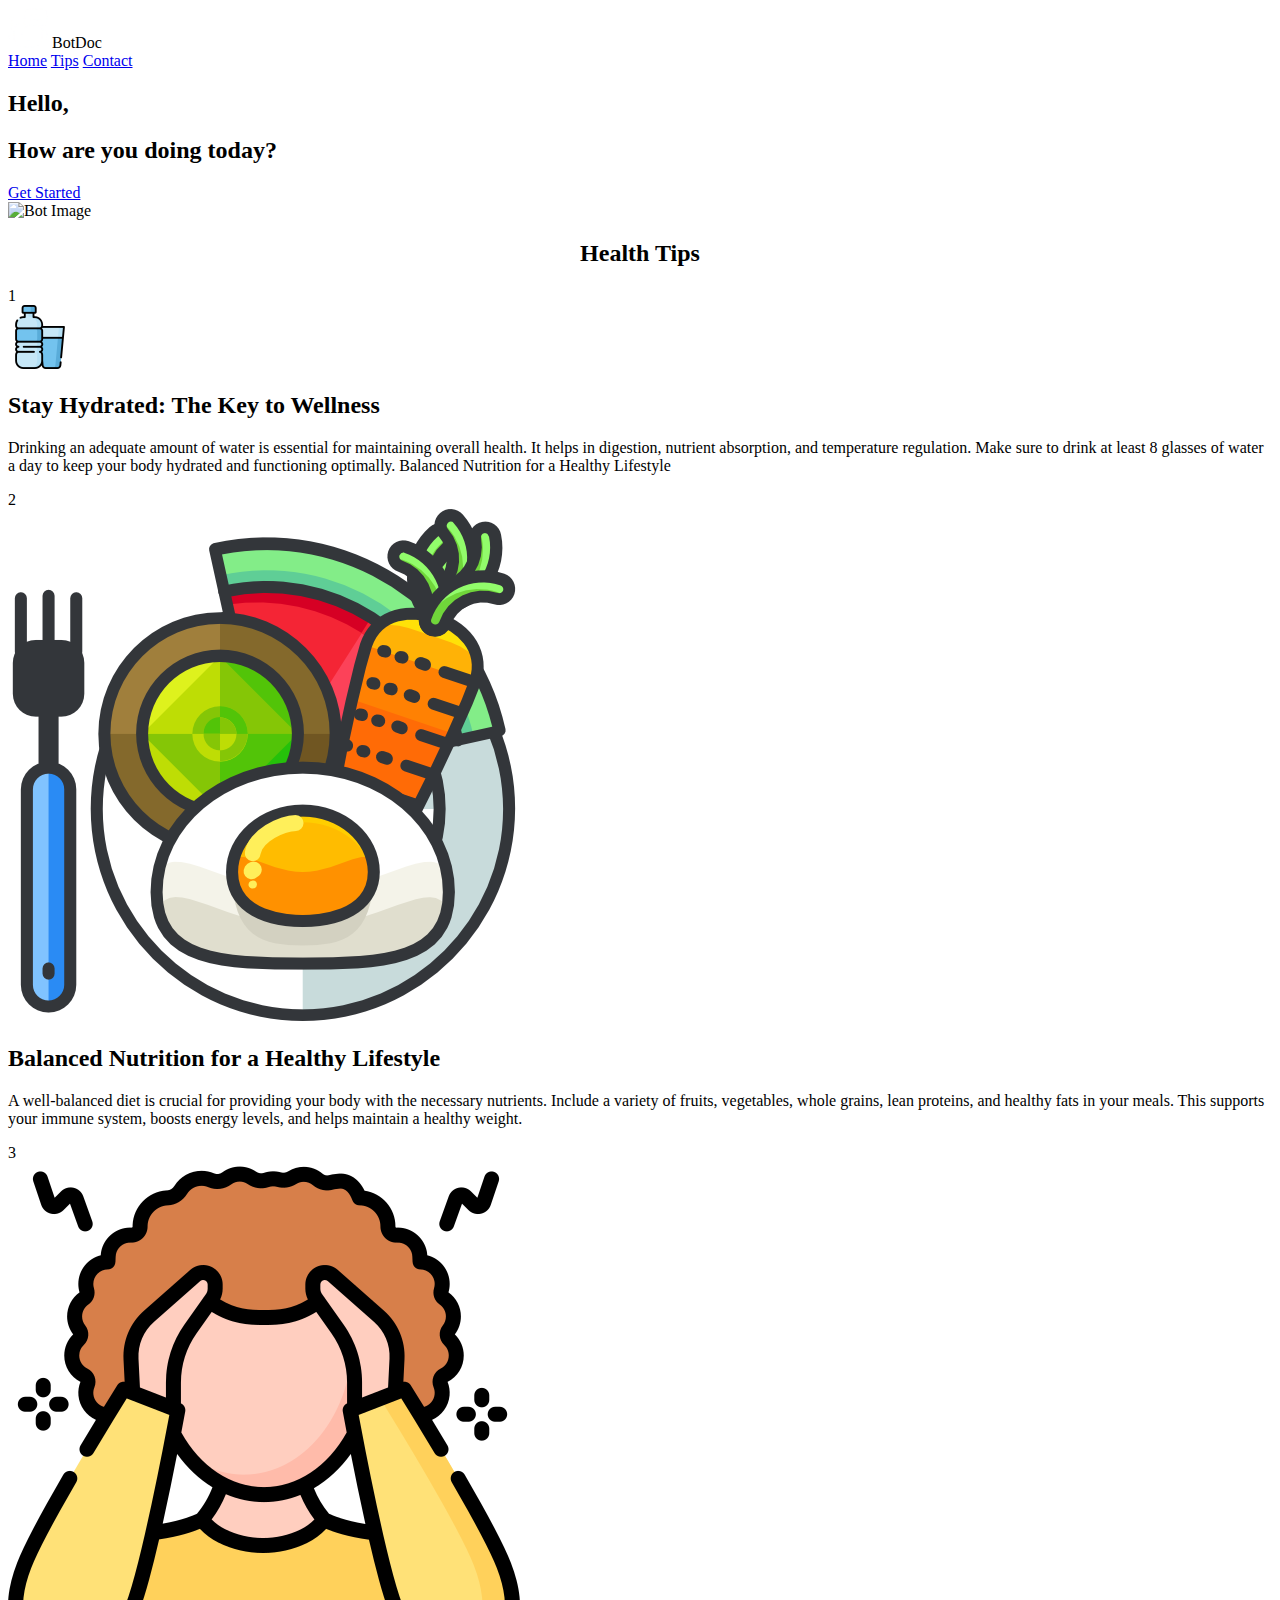
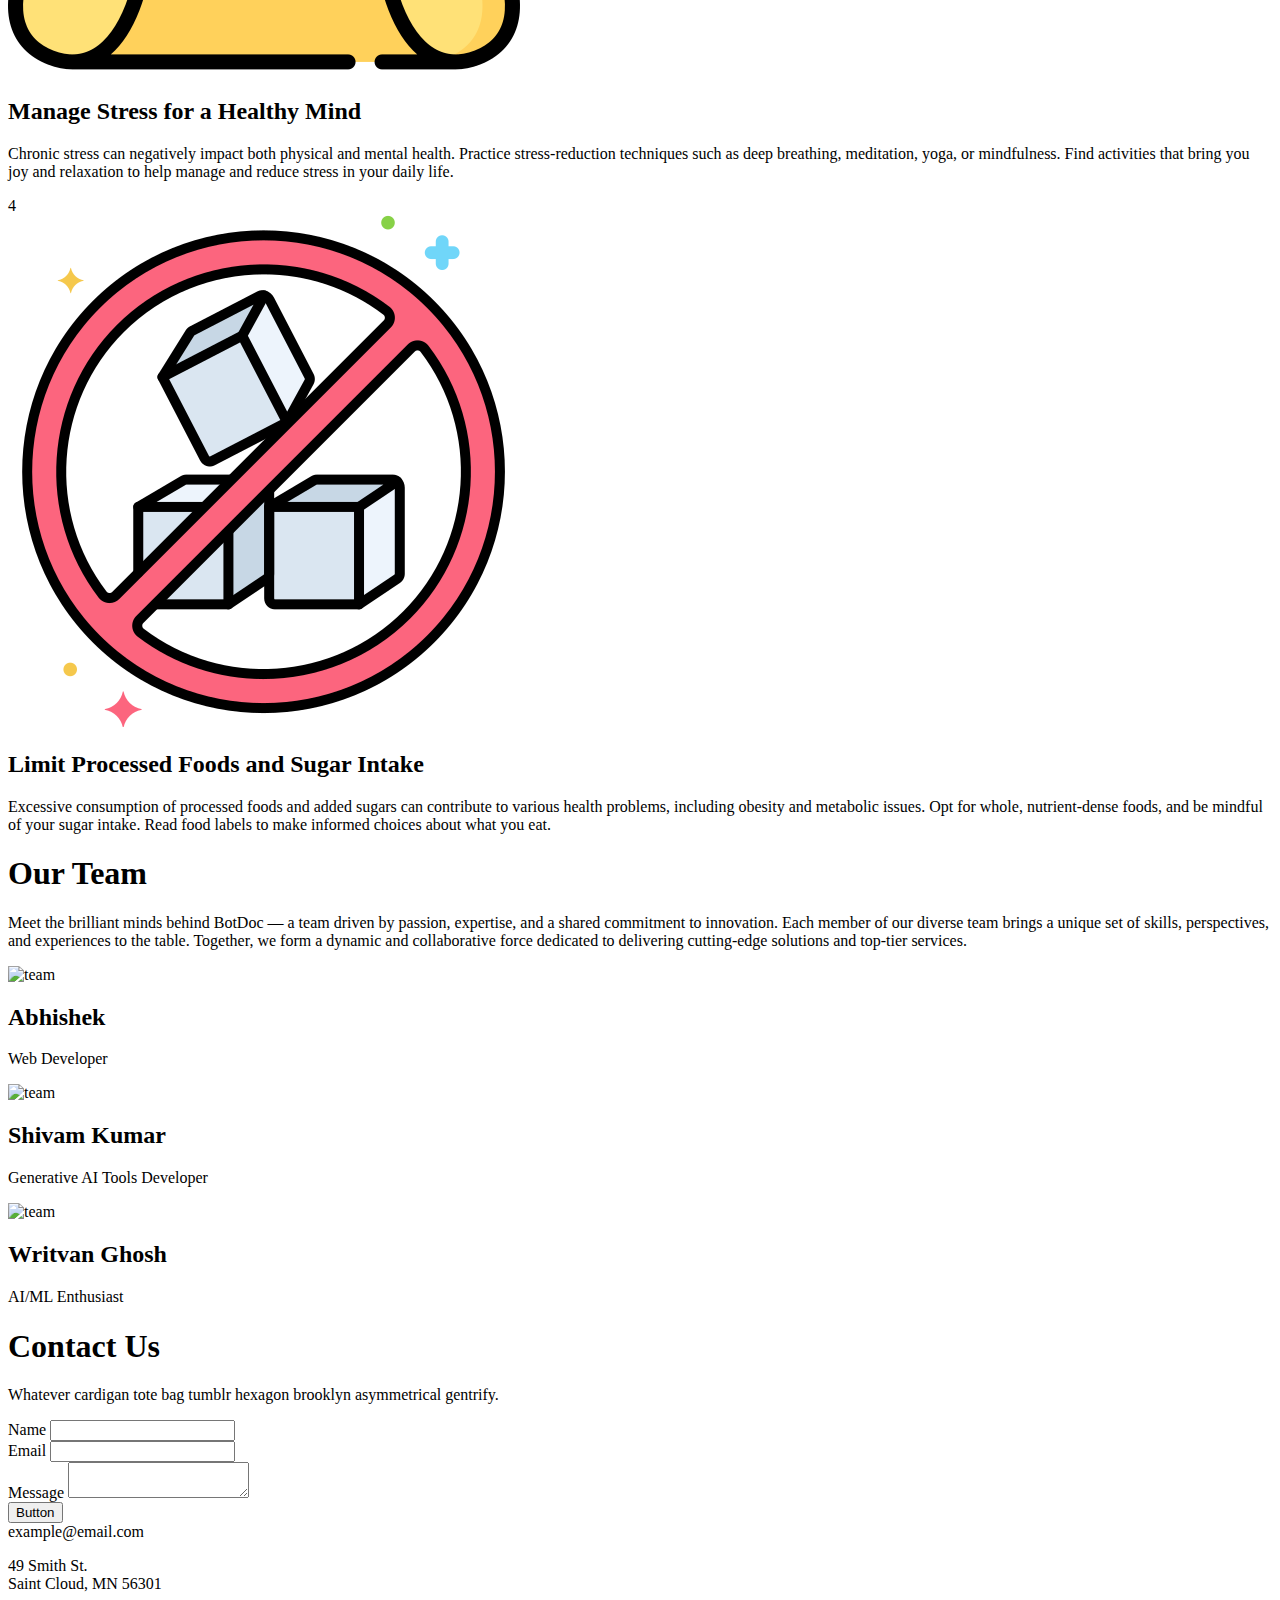
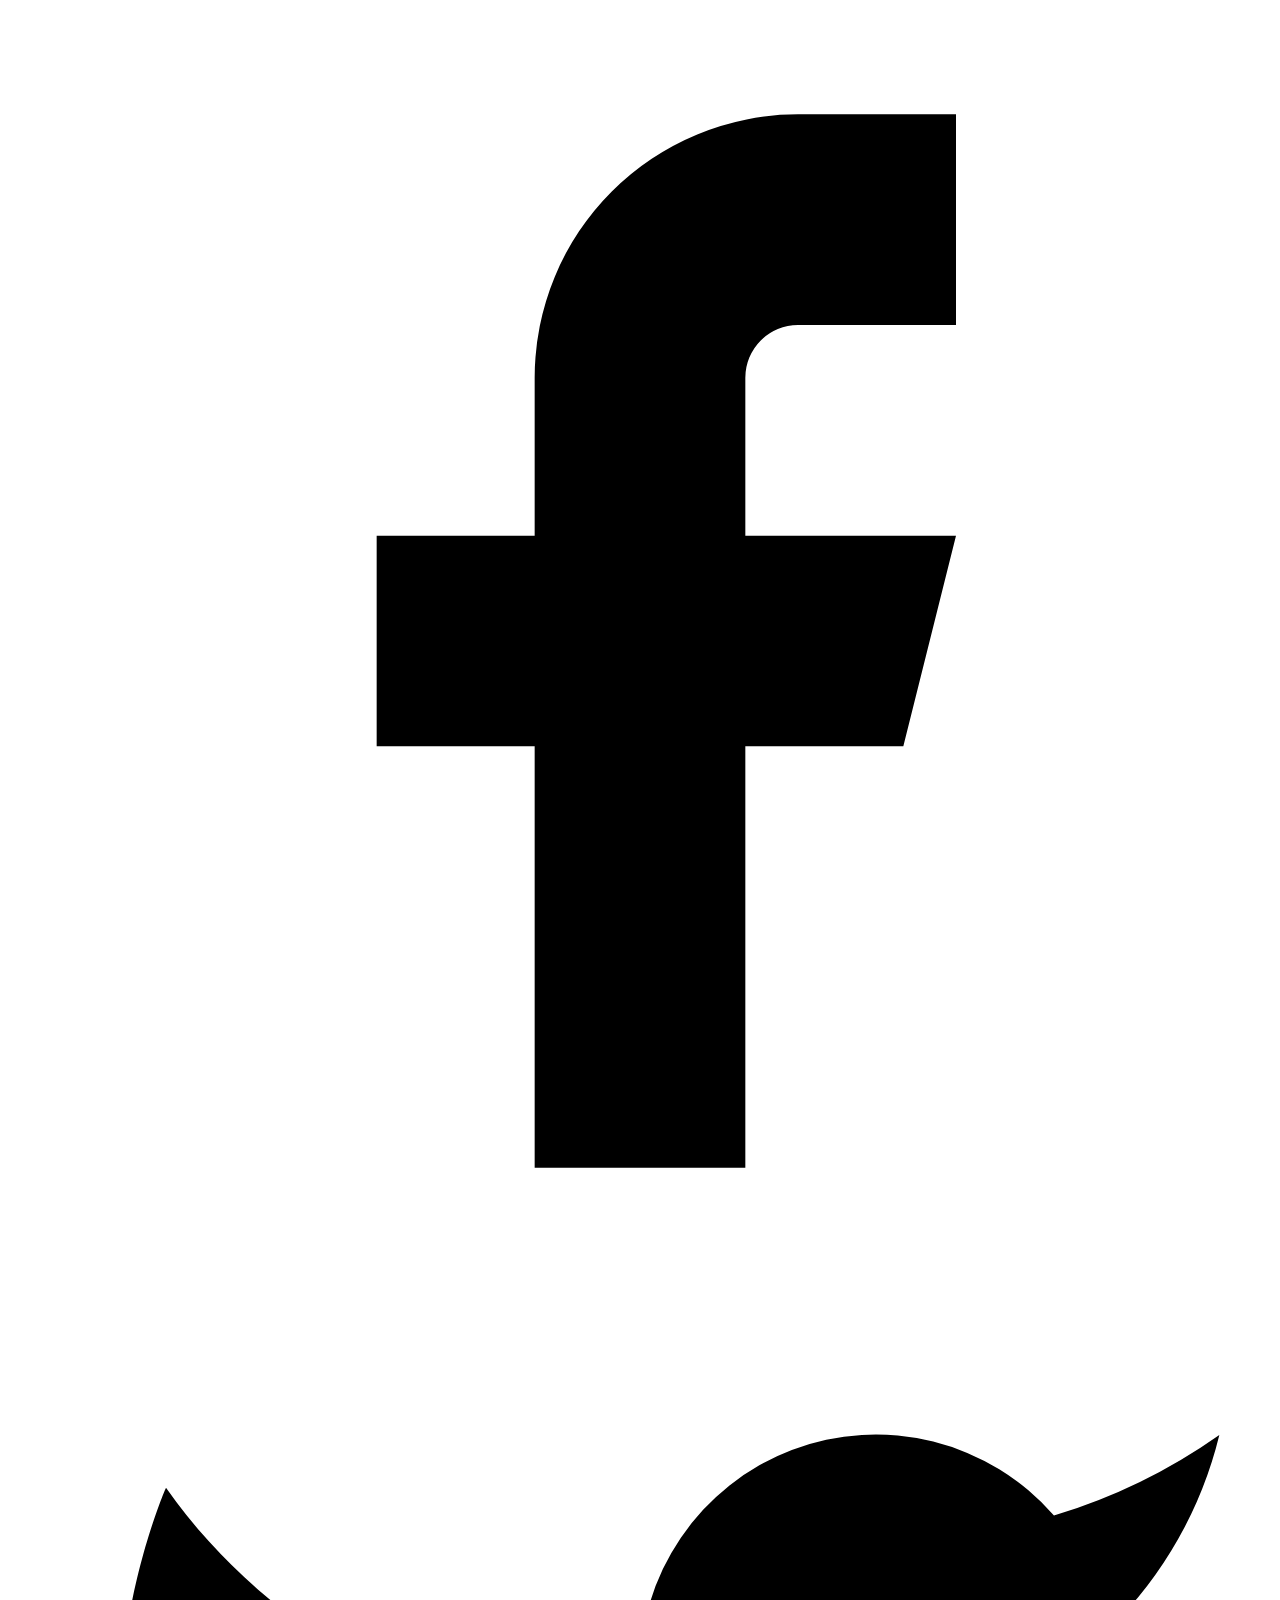
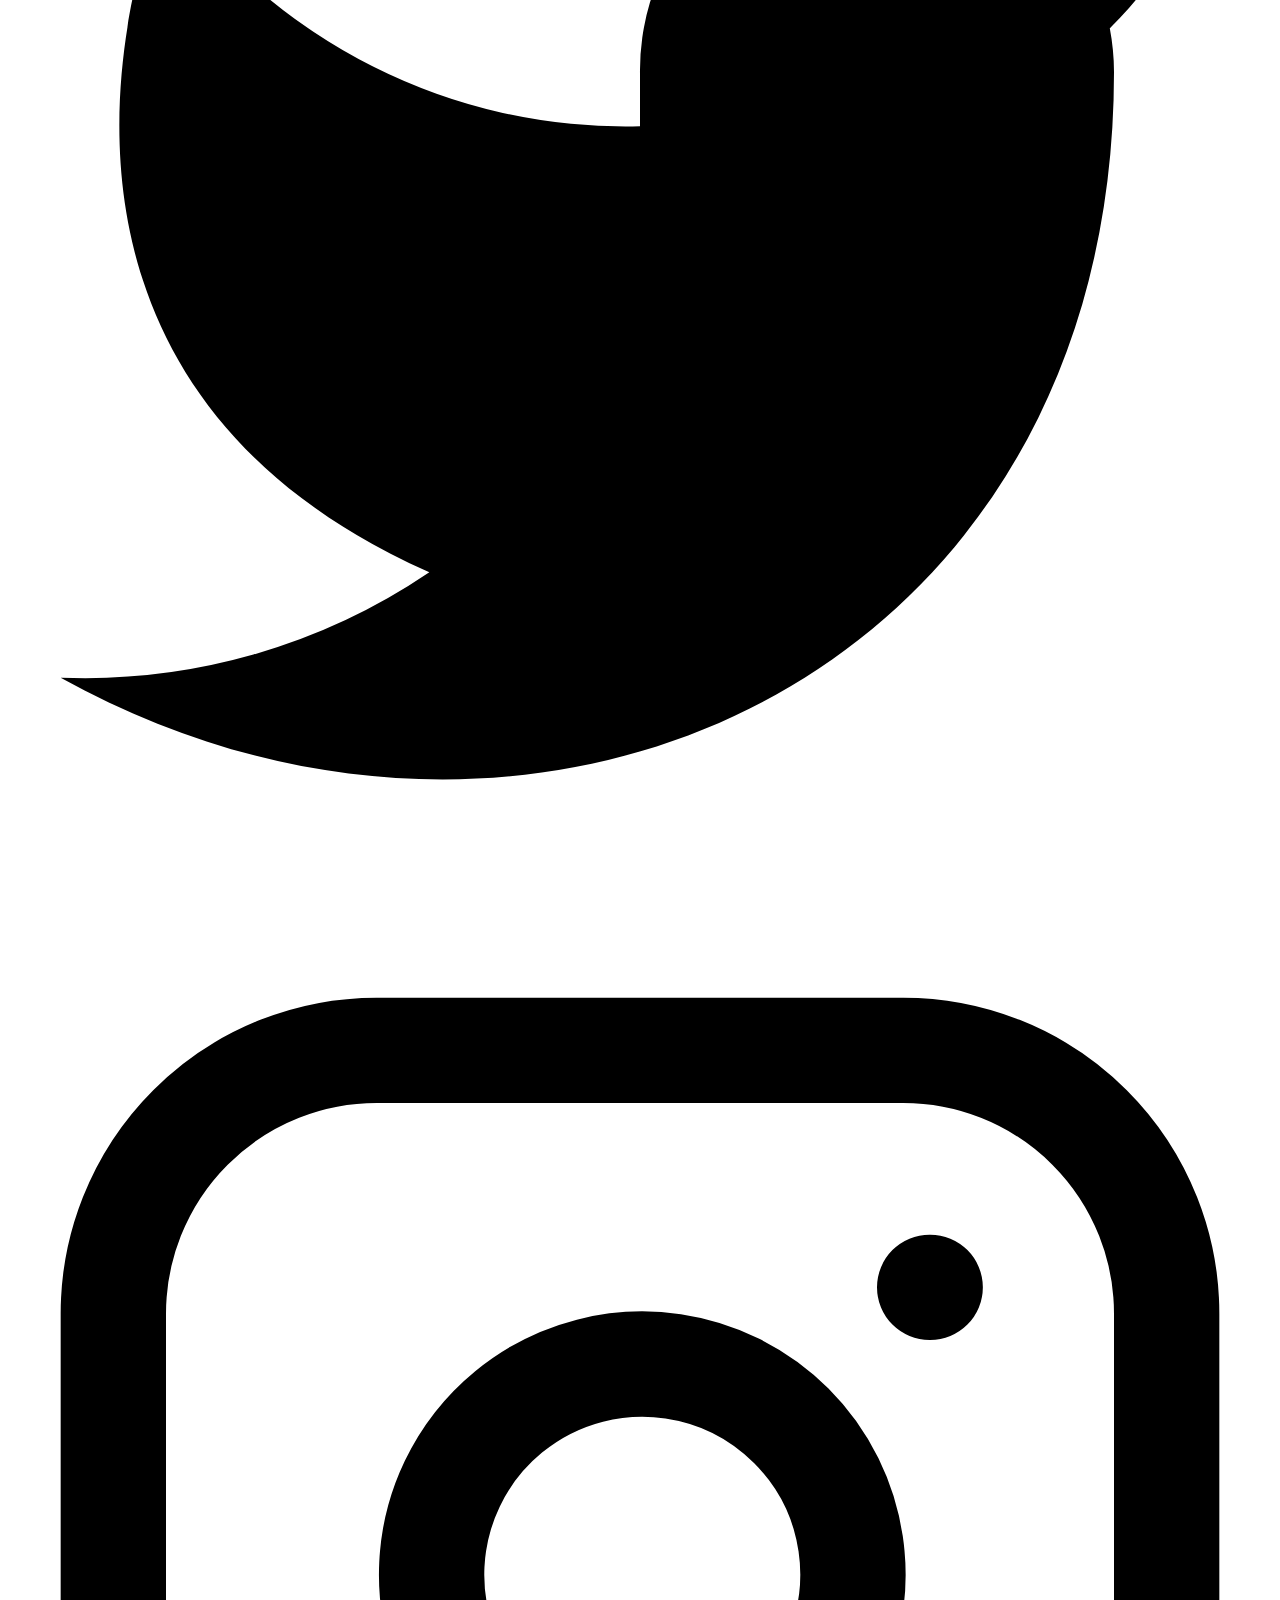
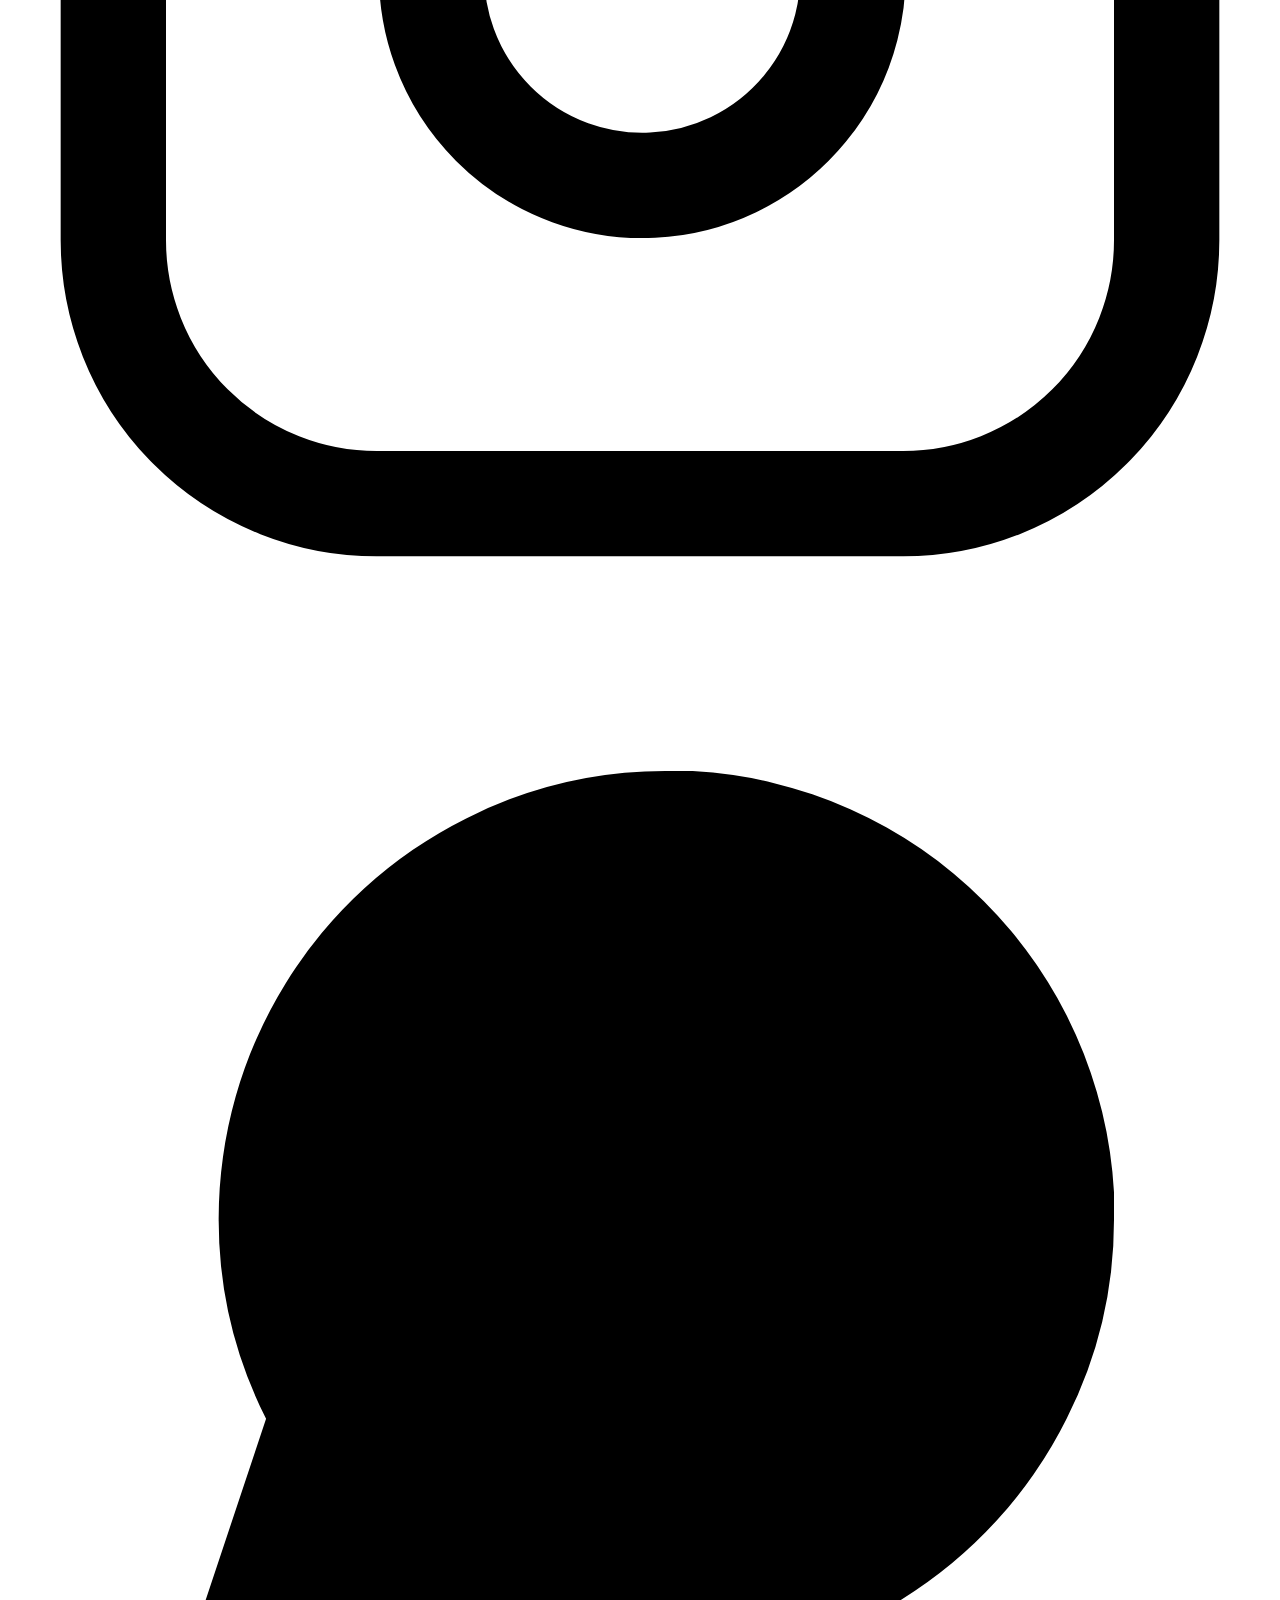
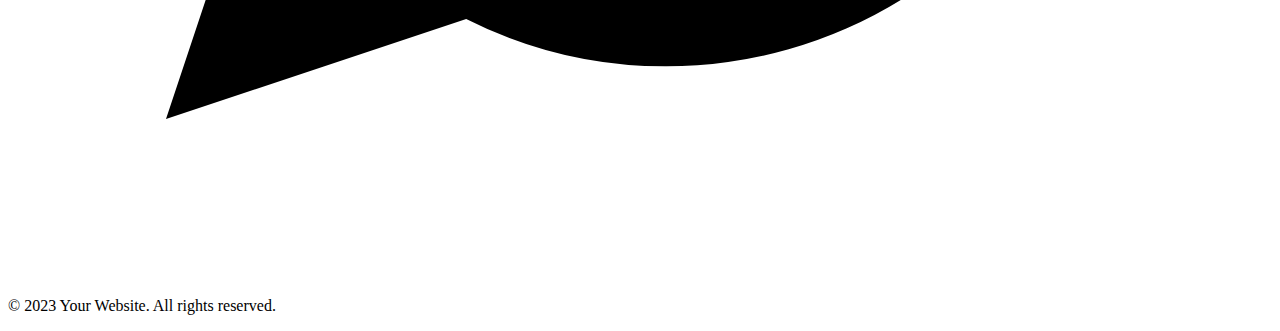
==== commit e1922986: "frontend fixed and completed along with disease prediction" ====
--- a/index.html
+++ b/index.html
@@ -20,7 +20,7 @@
       </div>
       <div class="flex items-center space-x-4">
         <a href="#" class="hover:underline pr-8">Home</a>
-        <a href="#tips" class="hover:underline pr-8">Tips</a>
+        <a href="chat.html" class="hover:underline pr-8">Tips</a>
         <a href="#" class="hover:underline pr-8">Contact</a>
       </div>
     </div>
@@ -42,34 +42,8 @@
       <img src="https://cdn.dribbble.com/users/596968/screenshots/2334234/robby-wave-800x600.gif" alt="Bot Image" class="w-full h-auto" style="height: 620px; width: 920px">
     </div>
   </div>
-
- <section id="chattalk" class="px-4 py-8">
-    <div class="container mx-auto">
-      <!-- Embed the Botpress Webchat code snippet here -->
-      <script src="https://cdn.botpress.cloud/webchat/v1/inject.js"></script>
-     <script>
-  window.botpressWebChat.init({
-      "composerPlaceholder": "Chat with Baymax",
-      "botId": "f4481279-6697-45a8-bf33-bcb743e516e5",
-      "hostUrl": "https://cdn.botpress.cloud/webchat/v1",
-      "messagingUrl": "https://messaging.botpress.cloud",
-      "clientId": "f4481279-6697-45a8-bf33-bcb743e516e5",
-      "webhookId": "76d50808-1ece-4bcd-b772-1d2fc49ec2e2",
-      "lazySocket": true,
-      "themeName": "prism",
-      "botName": "Baymax",
-      "avatarUrl": "https://freepngimg.com/download/animation/59275-hamada-tadashi-company-walt-baymax-the-drawing.png",
-      "stylesheet": "https://webchat-styler-css.botpress.app/prod/eb316640-4a58-491e-8c94-6155e9848fc4/v17590/style.css",
-      "frontendVersion": "v1",
-      "useSessionStorage": true,
-      "theme": "prism",
-      "themeColor": "#2563eb"
-  });
-</script>
-    </div>
-  </section>
-
-  <section id="tips" class="text-gray-600 body-font">
+  
+  <section class="text-gray-600 body-font">
     <h2 class="text-5xl py-10 font-bold mb-4" style="text-align:center">Health Tips</h2>
     <div class="container px-5 mx-auto flex flex-wrap">
       <div class="flex relative pt-10 pb-20 sm:items-center md:w-2/3 mx-auto">
@@ -79,13 +53,12 @@
         <div class="flex-shrink-0 w-6 h-6 rounded-full mt-10 sm:mt-0 inline-flex items-center justify-center bg-blue-500 text-white relative z-10 title-font font-medium text-sm">1</div>
         <div class="flex-grow md:pl-8 pl-6 flex sm:items-center items-start flex-col sm:flex-row">
           <div class="flex-shrink-0 w-24 h-24 bg-blue-100 text-blue-500 rounded-full inline-flex items-center justify-center">
-            <svg fill="none" stroke="currentColor" stroke-linecap="round" stroke-linejoin="round" stroke-width="2" class="w-12 h-12" viewBox="0 0 24 24">
-              <path d="M12 22s8-4 8-10V5l-8-3-8 3v7c0 6 8 10 8 10z"></path>
-            </svg>
-          </div>
-          <div class="flex-grow sm:pl-6 mt-6 sm:mt-0">
-            <h2 class="font-medium title-font text-gray-900 mb-1 text-xl">Shooting Stars</h2>
-            <p class="leading-relaxed">VHS cornhole pop-up, try-hard 8-bit iceland helvetica. Kinfolk bespoke try-hard cliche palo santo offal.</p>
+            <img src="/images/water-bottle.png" alt="water" class="tipsImages">
+          </div>
+          <div class="flex-grow sm:pl-6 mt-6 sm:mt-0">
+            <h2 class="font-medium title-font text-gray-900 mb-1 text-xl">Stay Hydrated: The Key to Wellness</h2>
+            <p class="leading-relaxed">Drinking an adequate amount of water is essential for maintaining overall health. It helps in digestion, nutrient absorption, and temperature regulation. Make sure to drink at least 8 glasses of water a day to keep your body hydrated and functioning optimally.
+              Balanced Nutrition for a Healthy Lifestyle</p>
           </div>
         </div>
       </div>
@@ -96,13 +69,11 @@
         <div class="flex-shrink-0 w-6 h-6 rounded-full mt-10 sm:mt-0 inline-flex items-center justify-center bg-blue-500 text-white relative z-10 title-font font-medium text-sm">2</div>
         <div class="flex-grow md:pl-8 pl-6 flex sm:items-center items-start flex-col sm:flex-row">
           <div class="flex-shrink-0 w-24 h-24 bg-blue-100 text-blue-500 rounded-full inline-flex items-center justify-center">
-            <svg fill="none" stroke="currentColor" stroke-linecap="round" stroke-linejoin="round" stroke-width="2" class="w-12 h-12" viewBox="0 0 24 24">
-              <path d="M22 12h-4l-3 9L9 3l-3 9H2"></path>
-            </svg>
-          </div>
-          <div class="flex-grow sm:pl-6 mt-6 sm:mt-0">
-            <h2 class="font-medium title-font text-gray-900 mb-1 text-xl">The Catalyzer</h2>
-            <p class="leading-relaxed">VHS cornhole pop-up, try-hard 8-bit iceland helvetica. Kinfolk bespoke try-hard cliche palo santo offal.</p>
+            <img src="/images/diet.png" alt="" class="tipsImages">
+          </div>
+          <div class="flex-grow sm:pl-6 mt-6 sm:mt-0">
+            <h2 class="font-medium title-font text-gray-900 mb-1 text-xl">Balanced Nutrition for a Healthy Lifestyle</h2>
+            <p class="leading-relaxed">A well-balanced diet is crucial for providing your body with the necessary nutrients. Include a variety of fruits, vegetables, whole grains, lean proteins, and healthy fats in your meals. This supports your immune system, boosts energy levels, and helps maintain a healthy weight.</p>
           </div>
         </div>
       </div>
@@ -113,14 +84,11 @@
         <div class="flex-shrink-0 w-6 h-6 rounded-full mt-10 sm:mt-0 inline-flex items-center justify-center bg-blue-500 text-white relative z-10 title-font font-medium text-sm">3</div>
         <div class="flex-grow md:pl-8 pl-6 flex sm:items-center items-start flex-col sm:flex-row">
           <div class="flex-shrink-0 w-24 h-24 bg-blue-100 text-blue-500 rounded-full inline-flex items-center justify-center">
-            <svg fill="none" stroke="currentColor" stroke-linecap="round" stroke-linejoin="round" stroke-width="2" class="w-12 h-12" viewBox="0 0 24 24">
-              <circle cx="12" cy="5" r="3"></circle>
-              <path d="M12 22V8M5 12H2a10 10 0 0020 0h-3"></path>
-            </svg>
-          </div>
-          <div class="flex-grow sm:pl-6 mt-6 sm:mt-0">
-            <h2 class="font-medium title-font text-gray-900 mb-1 text-xl">The 400 Blows</h2>
-            <p class="leading-relaxed">VHS cornhole pop-up, try-hard 8-bit iceland helvetica. Kinfolk bespoke try-hard cliche palo santo offal.</p>
+            <img src="/images/stress.png" alt="" class="tipsImages">
+          </div>
+          <div class="flex-grow sm:pl-6 mt-6 sm:mt-0">
+            <h2 class="font-medium title-font text-gray-900 mb-1 text-xl">Manage Stress for a Healthy Mind</h2>
+            <p class="leading-relaxed">Chronic stress can negatively impact both physical and mental health. Practice stress-reduction techniques such as deep breathing, meditation, yoga, or mindfulness. Find activities that bring you joy and relaxation to help manage and reduce stress in your daily life.</p>
           </div>
         </div>
       </div>
@@ -131,14 +99,11 @@
         <div class="flex-shrink-0 w-6 h-6 rounded-full mt-10 sm:mt-0 inline-flex items-center justify-center bg-blue-500 text-white relative z-10 title-font font-medium text-sm">4</div>
         <div class="flex-grow md:pl-8 pl-6 flex sm:items-center items-start flex-col sm:flex-row">
           <div class="flex-shrink-0 w-24 h-24 bg-blue-100 text-blue-500 rounded-full inline-flex items-center justify-center">
-            <svg fill="none" stroke="currentColor" stroke-linecap="round" stroke-linejoin="round" stroke-width="2" class="w-12 h-12" viewBox="0 0 24 24">
-              <path d="M20 21v-2a4 4 0 00-4-4H8a4 4 0 00-4 4v2"></path>
-              <circle cx="12" cy="7" r="4"></circle>
-            </svg>
-          </div>
-          <div class="flex-grow sm:pl-6 mt-6 sm:mt-0">
-            <h2 class="font-medium title-font text-gray-900 mb-1 text-xl">Neptune</h2>
-            <p class="leading-relaxed">VHS cornhole pop-up, try-hard 8-bit iceland helvetica. Kinfolk bespoke try-hard cliche palo santo offal.</p>
+            <img src="/images/sugar-free.png" alt="" class="tipsImages">
+          </div>
+          <div class="flex-grow sm:pl-6 mt-6 sm:mt-0">
+            <h2 class="font-medium title-font text-gray-900 mb-1 text-xl">Limit Processed Foods and Sugar Intake</h2>
+            <p class="leading-relaxed">Excessive consumption of processed foods and added sugars can contribute to various health problems, including obesity and metabolic issues. Opt for whole, nutrient-dense foods, and be mindful of your sugar intake. Read food labels to make informed choices about what you eat.</p>
           </div>
         </div>
       </div>
@@ -148,15 +113,15 @@
     <div class="container px-5 py-24 mx-auto">
       <div class="flex flex-col text-center w-full mb-20">
         <h1 class="sm:text-3xl text-2xl font-medium title-font mb-4 text-gray-900">Our Team</h1>
-        <p class="lg:w-2/3 mx-auto leading-relaxed text-base">Whatever cardigan tote bag tumblr hexagon brooklyn asymmetrical gentrify, subway tile poke farm-to-table. Franzen you probably haven't heard of them.</p>
+        <p class="lg:w-2/3 mx-auto leading-relaxed text-base">Meet the brilliant minds behind BotDoc — a team driven by passion, expertise, and a shared commitment to innovation. Each member of our diverse team brings a unique set of skills, perspectives, and experiences to the table. Together, we form a dynamic and collaborative force dedicated to delivering cutting-edge solutions and top-tier services.</p>
       </div>
       <div class="flex flex-wrap -m-2">
         <div class="p-2 lg:w-1/3 md:w-1/2 w-full">
           <div class="h-full flex items-center border-gray-200 border p-4 rounded-lg">
             <img alt="team" class="w-16 h-16 bg-gray-100 object-cover object-center flex-shrink-0 rounded-full mr-4" src="https://dummyimage.com/80x80">
             <div class="flex-grow">
-              <h2 class="text-gray-900 title-font font-medium">Holden Caulfield</h2>
-              <p class="text-gray-500">UI Designer</p>
+              <h2 class="text-gray-900 title-font font-medium">Abhishek</h2>
+              <p class="text-gray-500">Web Developer</p>
             </div>
           </div>
         </div>
@@ -164,8 +129,8 @@
           <div class="h-full flex items-center border-gray-200 border p-4 rounded-lg">
             <img alt="team" class="w-16 h-16 bg-gray-100 object-cover object-center flex-shrink-0 rounded-full mr-4" src="https://dummyimage.com/84x84">
             <div class="flex-grow">
-              <h2 class="text-gray-900 title-font font-medium">Henry Letham</h2>
-              <p class="text-gray-500">CTO</p>
+              <h2 class="text-gray-900 title-font font-medium">Shivam Kumar</h2>
+              <p class="text-gray-500">Generative AI Tools Developer</p>
             </div>
           </div>
         </div>
@@ -173,12 +138,12 @@
           <div class="h-full flex items-center border-gray-200 border p-4 rounded-lg">
             <img alt="team" class="w-16 h-16 bg-gray-100 object-cover object-center flex-shrink-0 rounded-full mr-4" src="https://dummyimage.com/88x88">
             <div class="flex-grow">
-              <h2 class="text-gray-900 title-font font-medium">Oskar Blinde</h2>
-              <p class="text-gray-500">Founder</p>
-            </div>
-          </div>
-        </div>
-  <section class="text-white-600 body-font relative">
+              <h2 class="text-gray-900 title-font font-medium">Writvan Ghosh</h2>
+              <p class="text-gray-500">AI/ML Enthusiast</p>
+            </div>
+          </div>
+        </div>
+  <section class="text-white-600 body-font relative" id="contact">
     <div class="container px-5 py-24 mx-auto">
       <div class="flex flex-col text-center w-full mb-12">
         <h1 class="sm:text-3xl text-2xl font-medium title-font mb-4 text-white-900">Contact Us</h1>
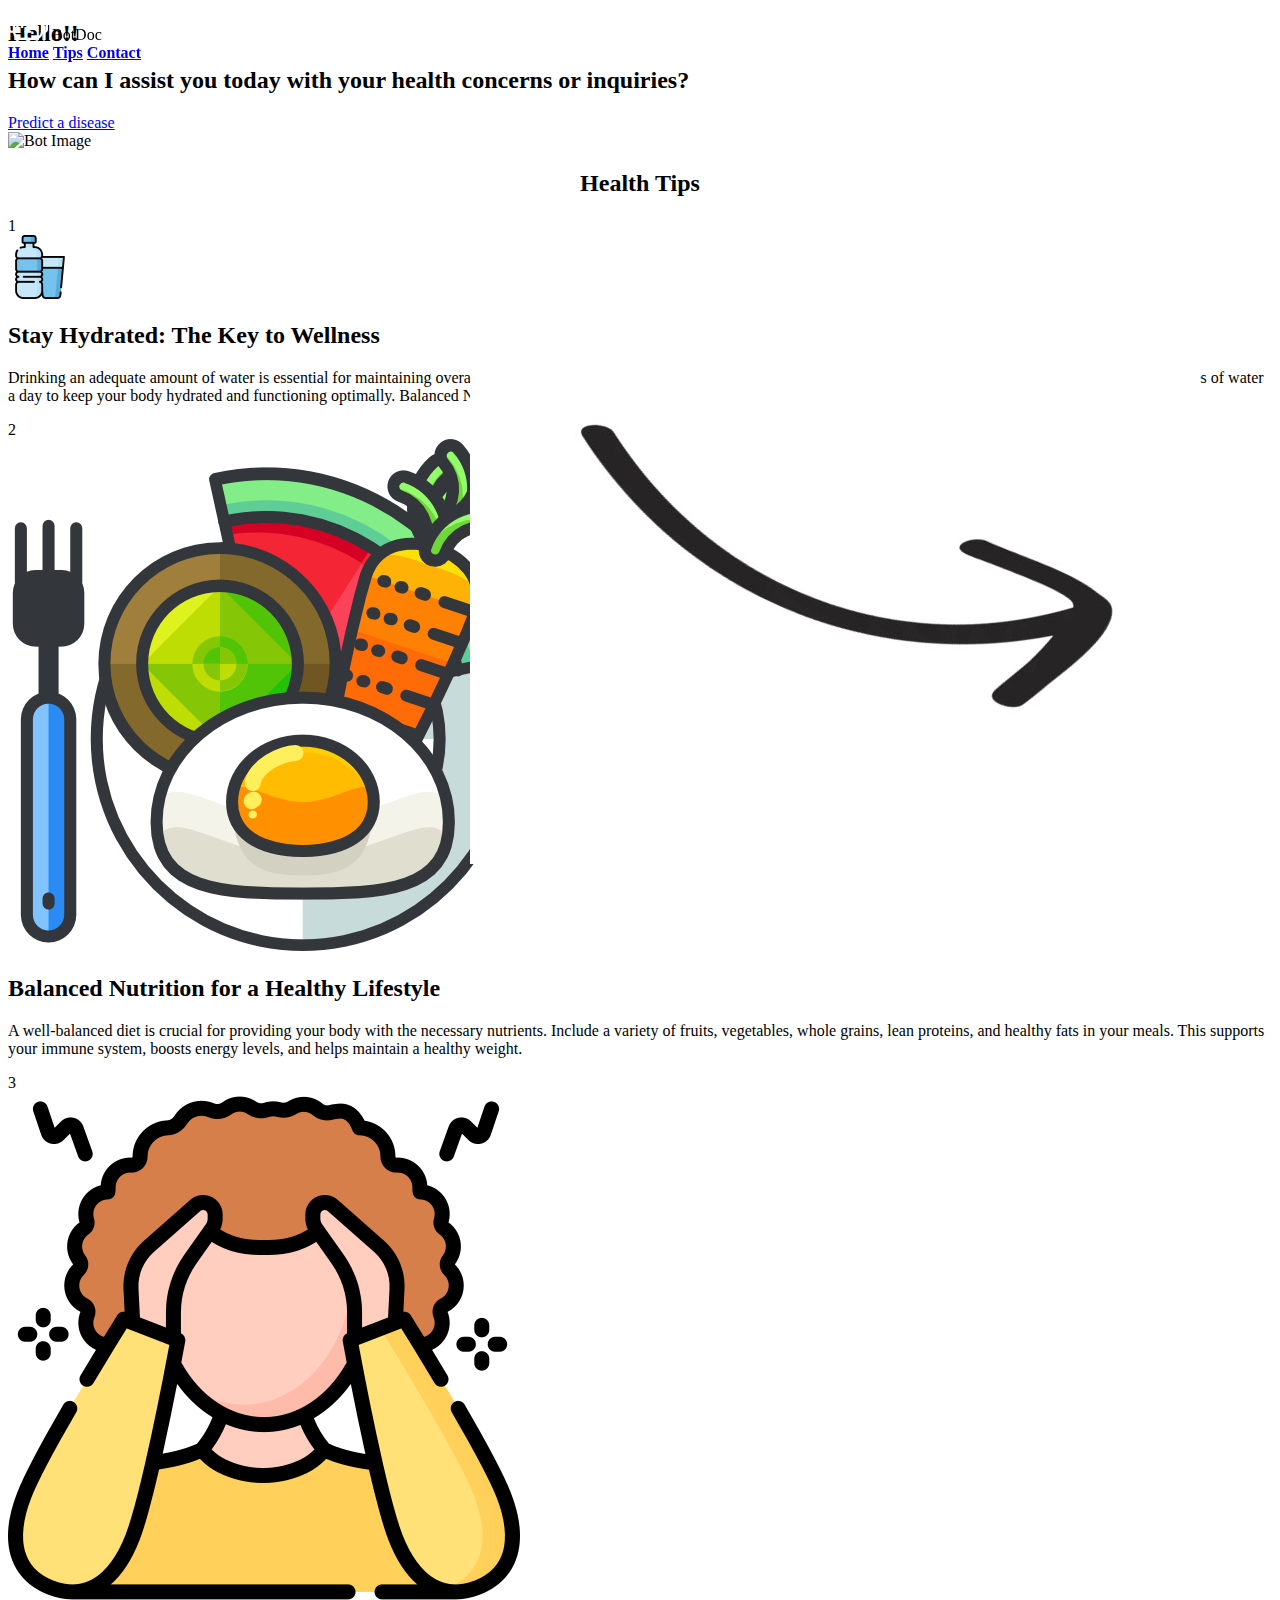
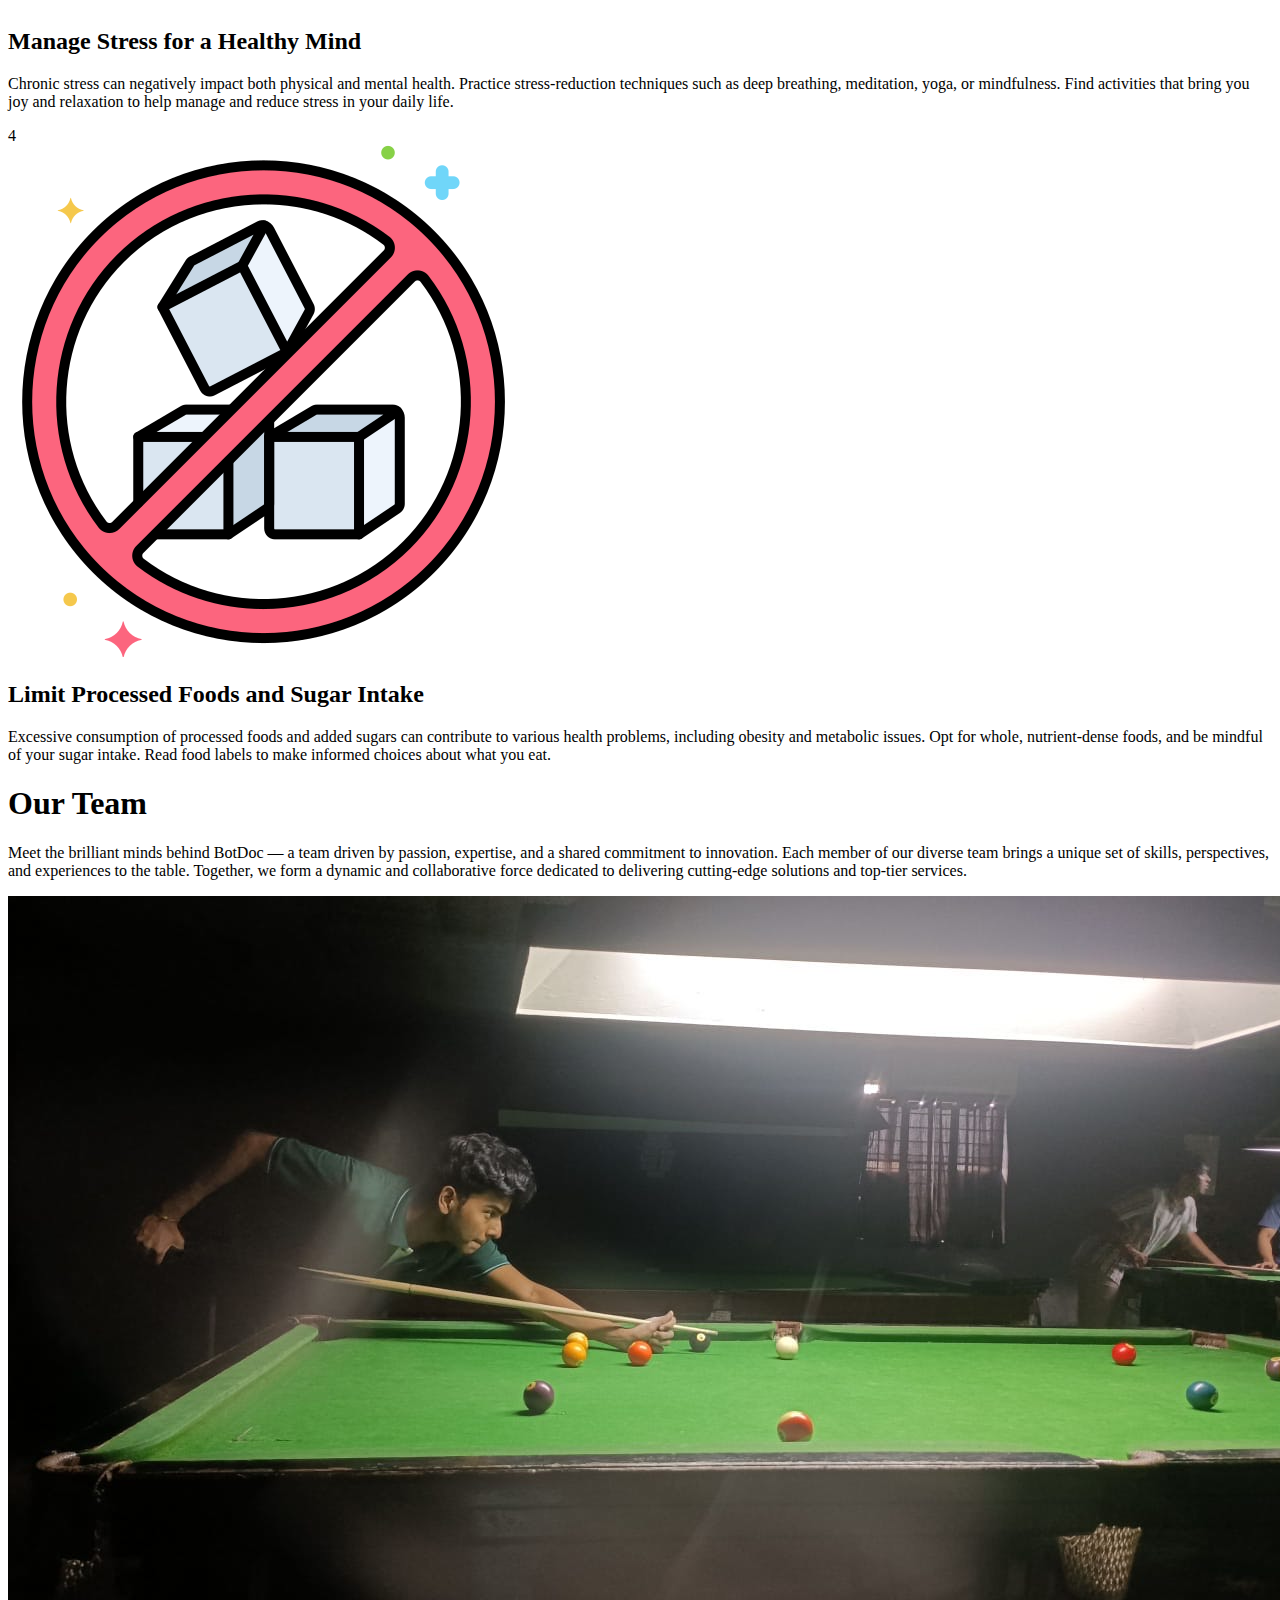
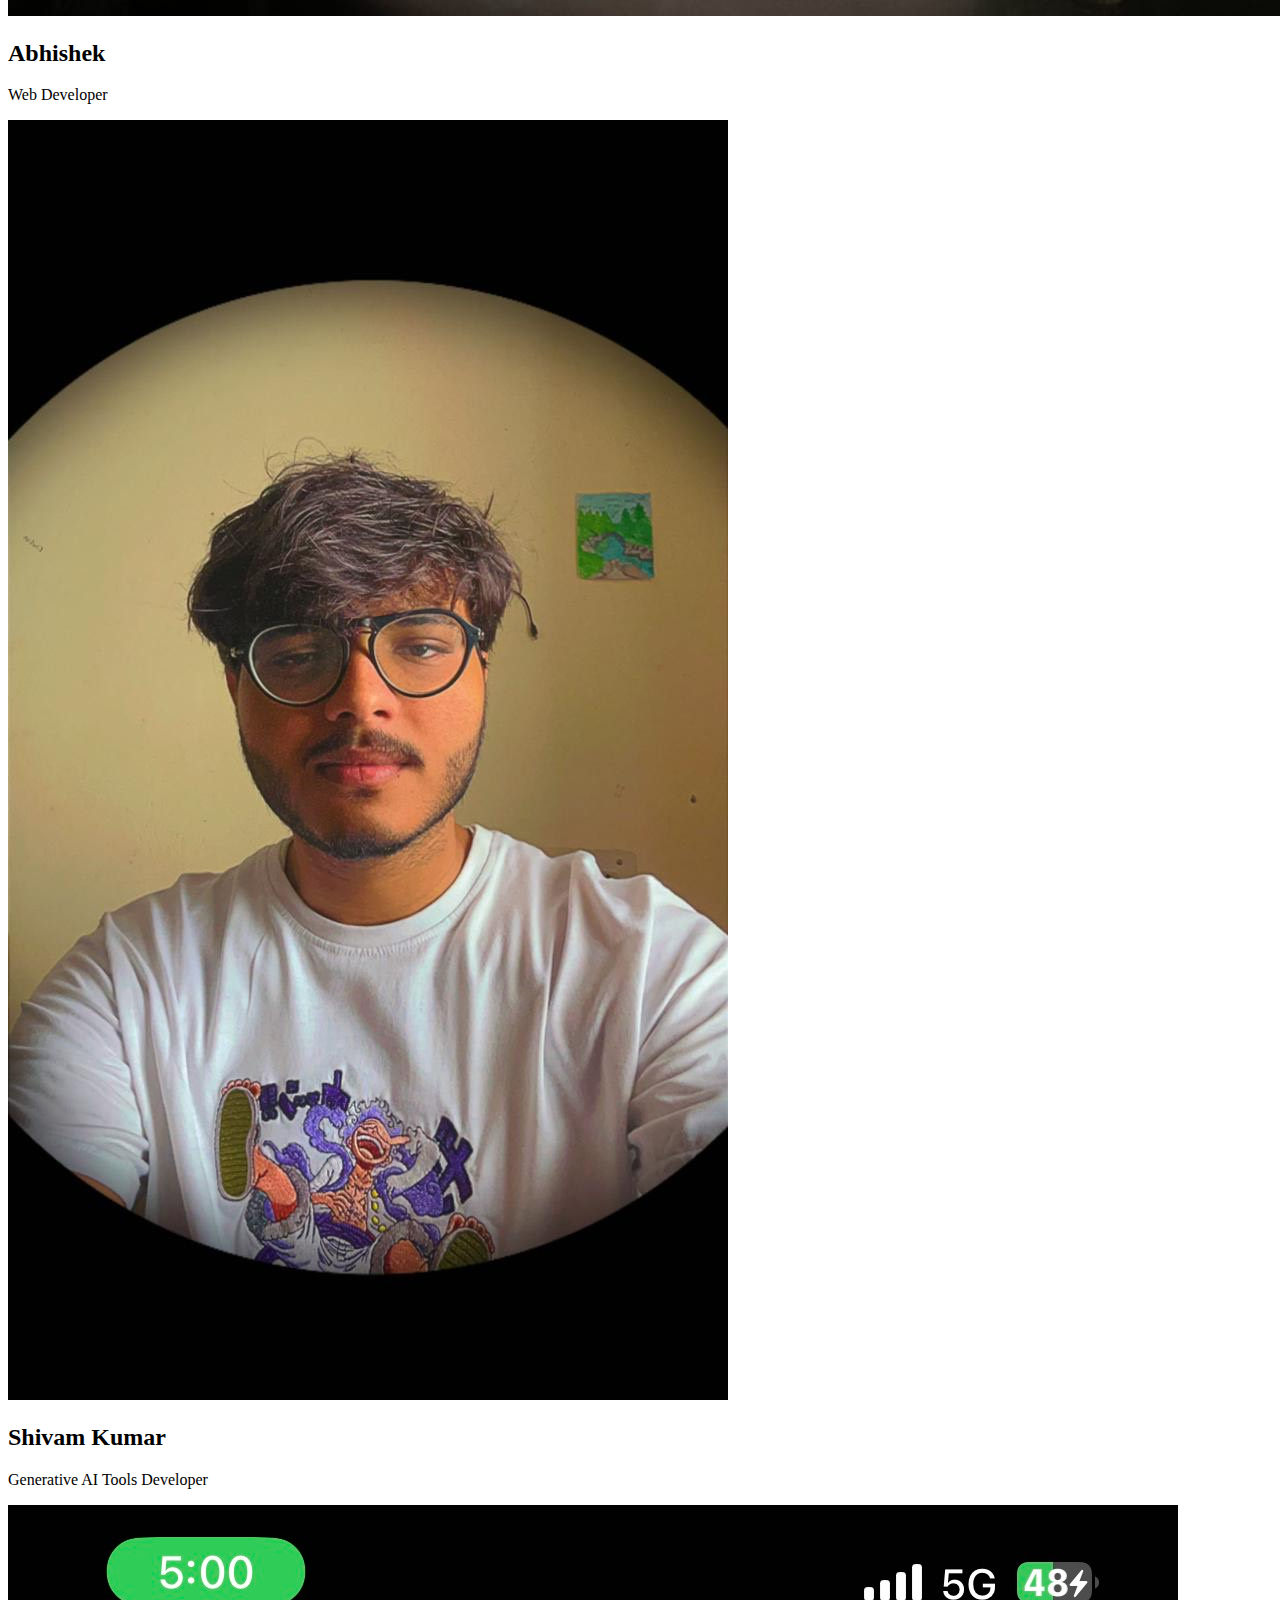
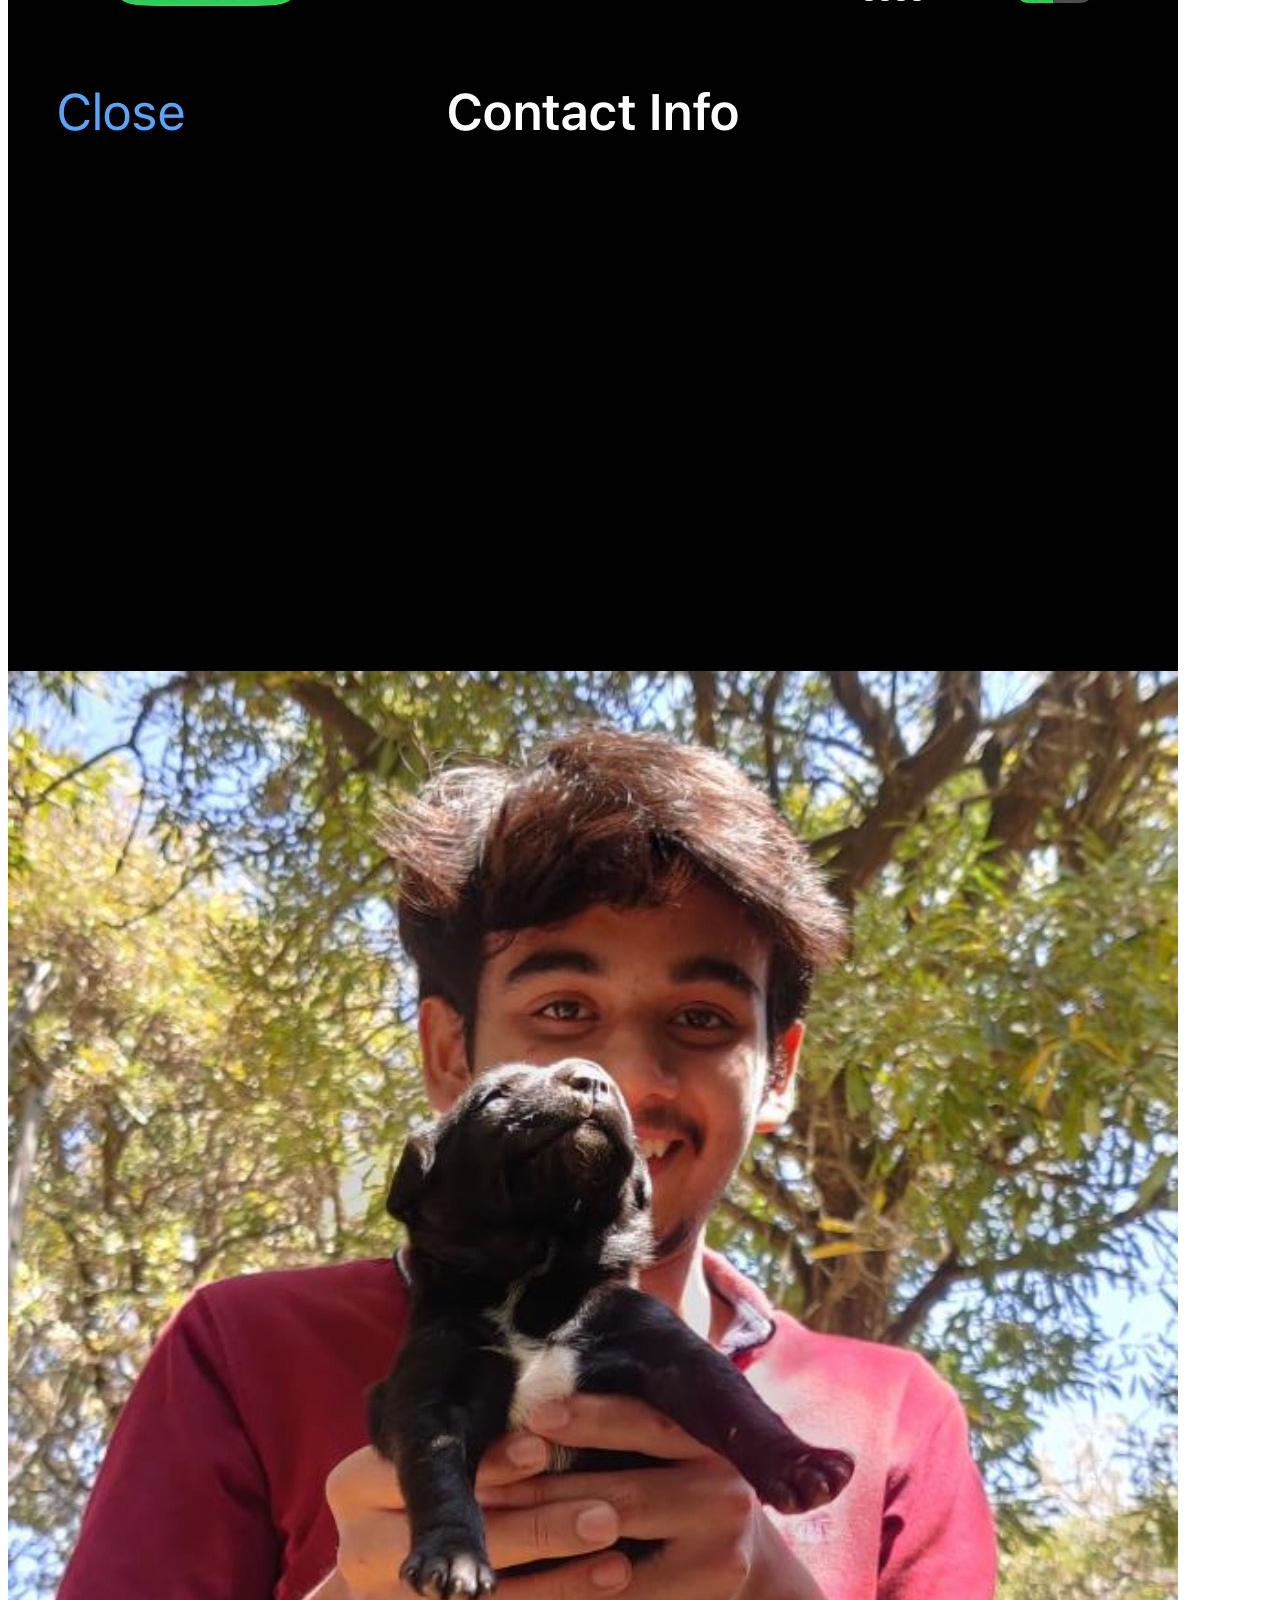
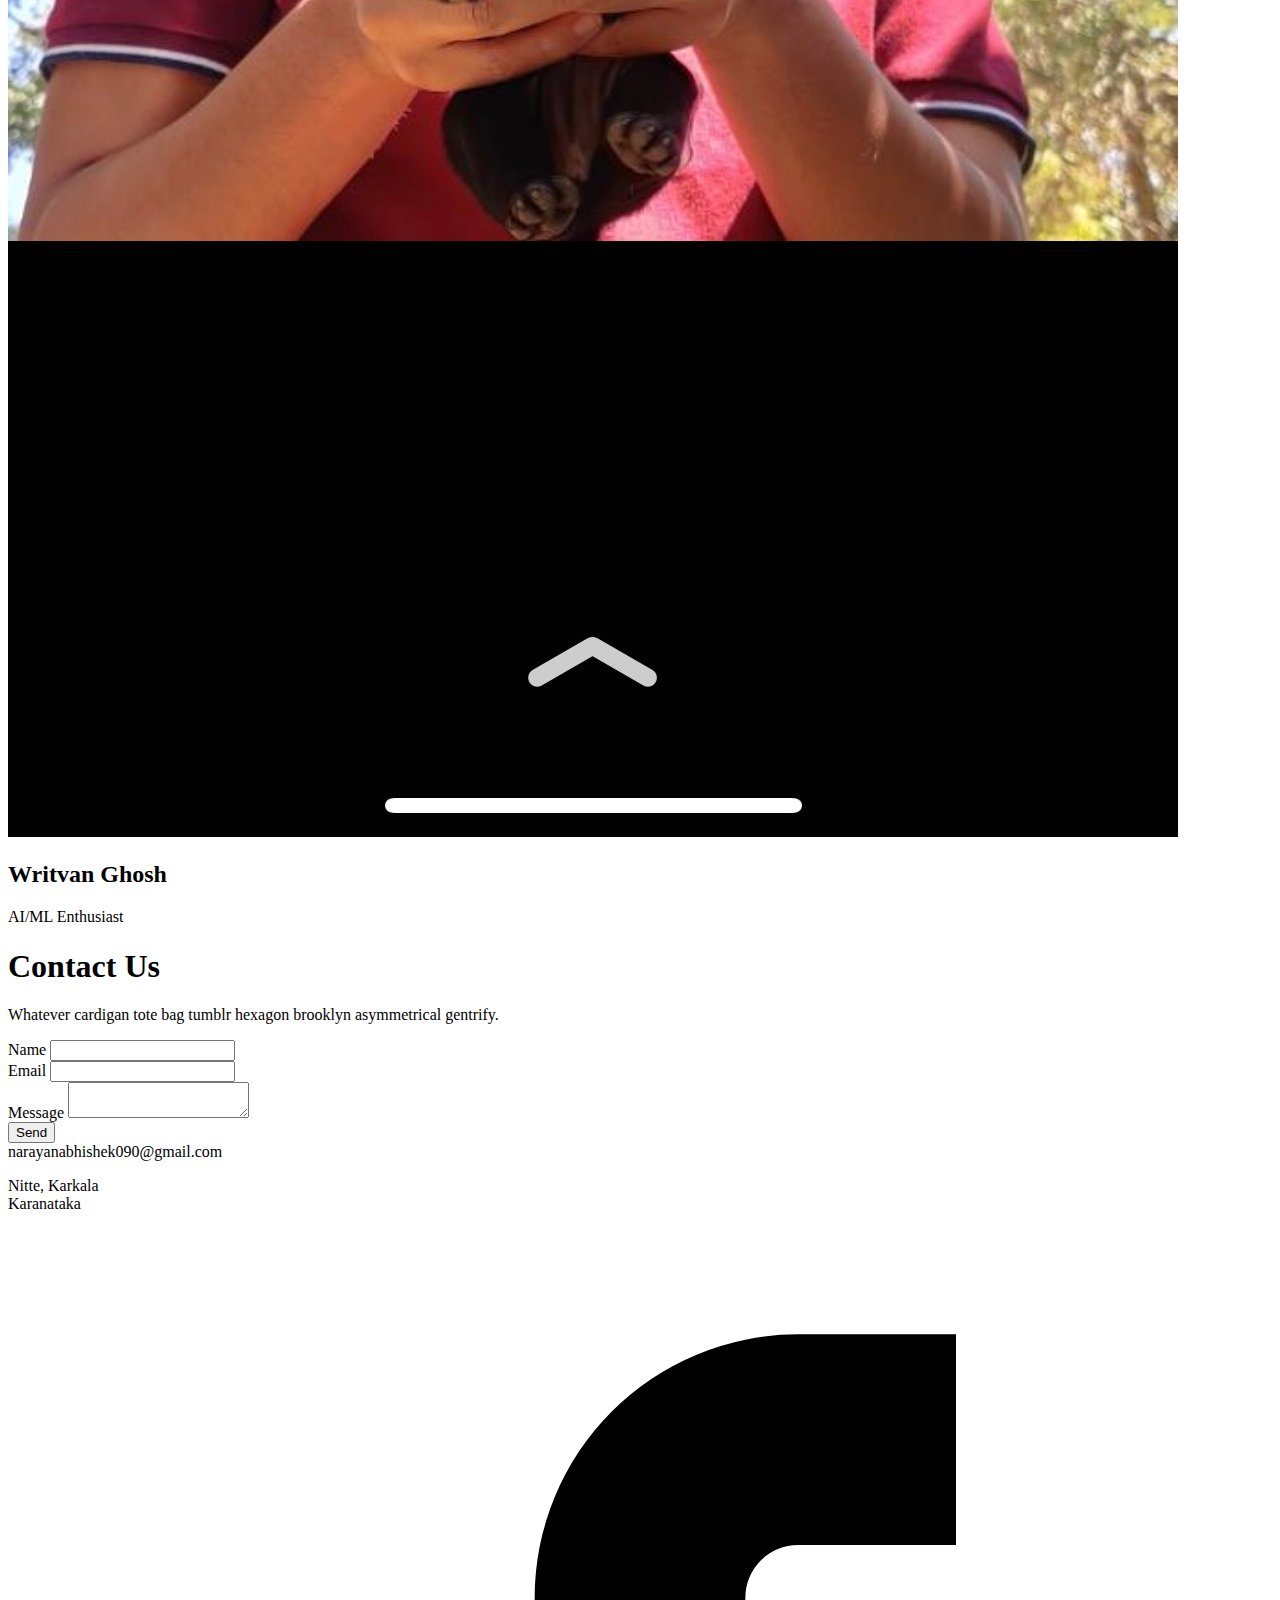
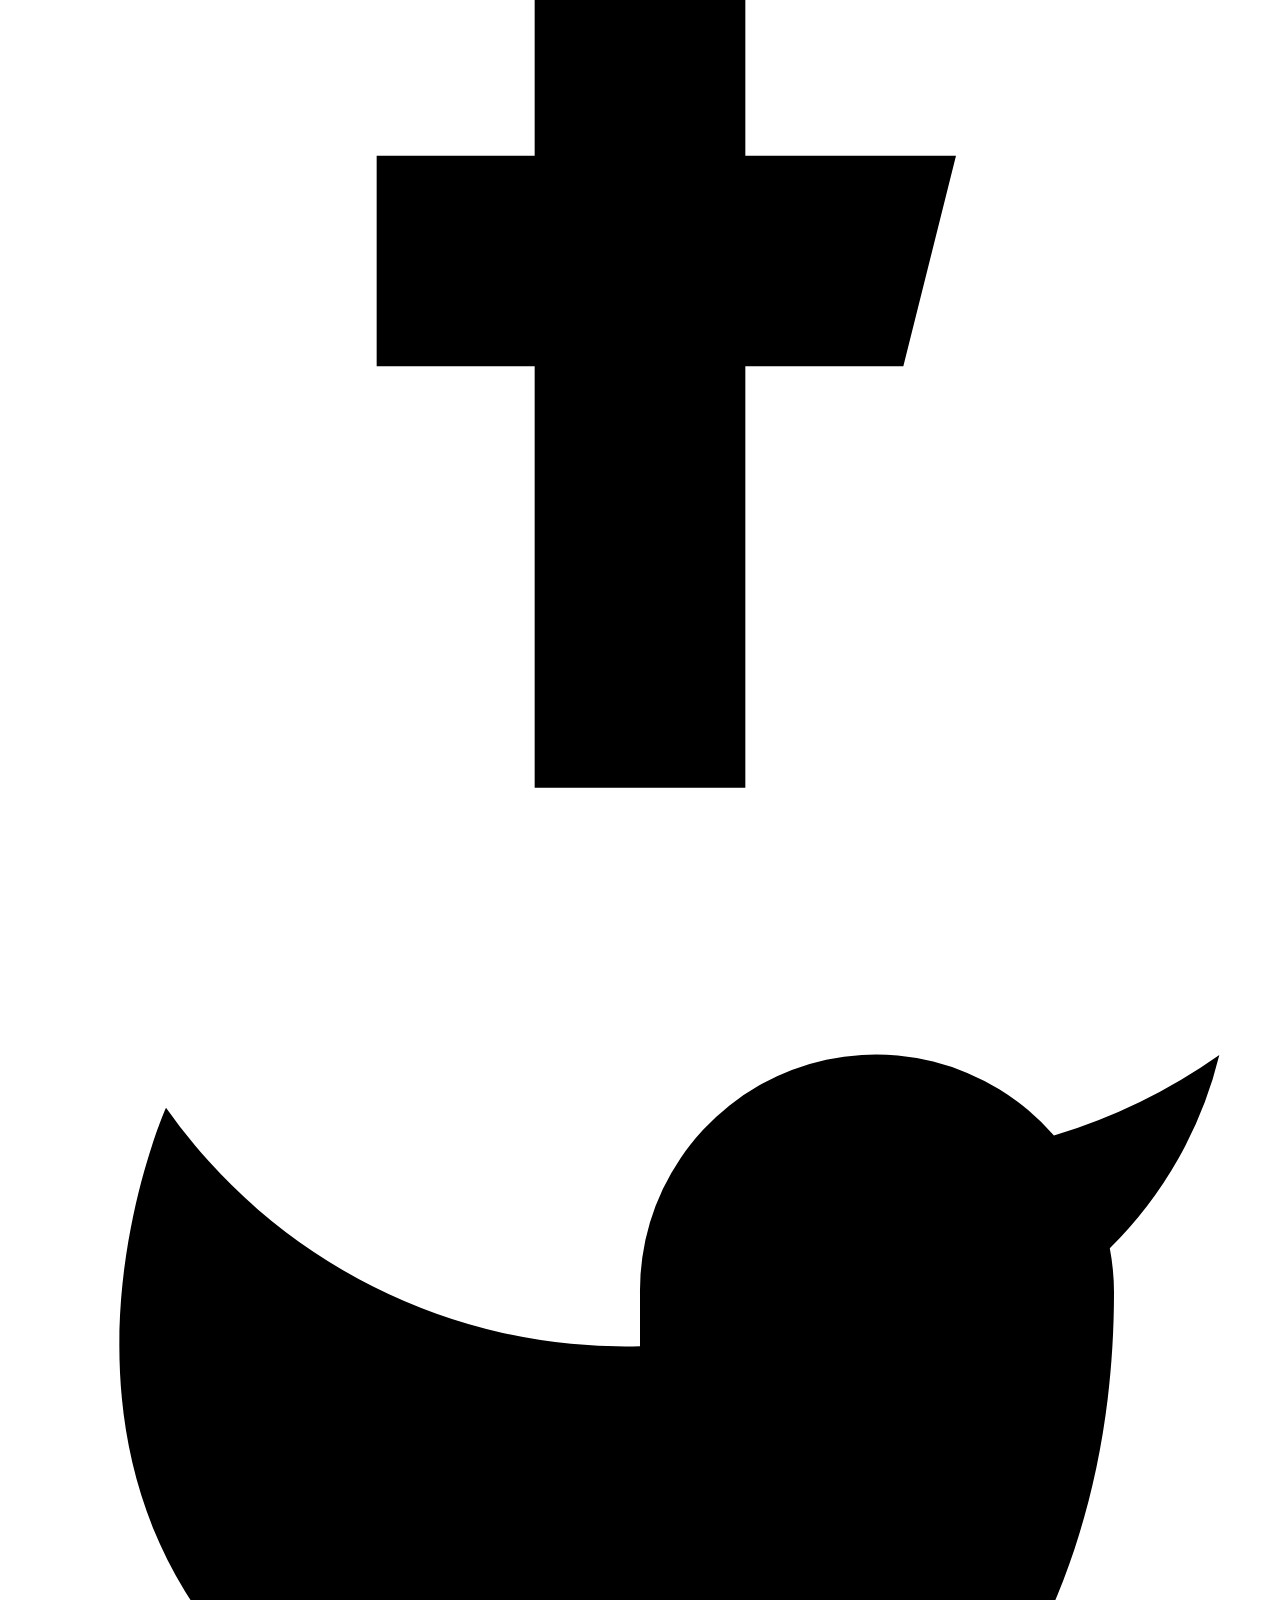
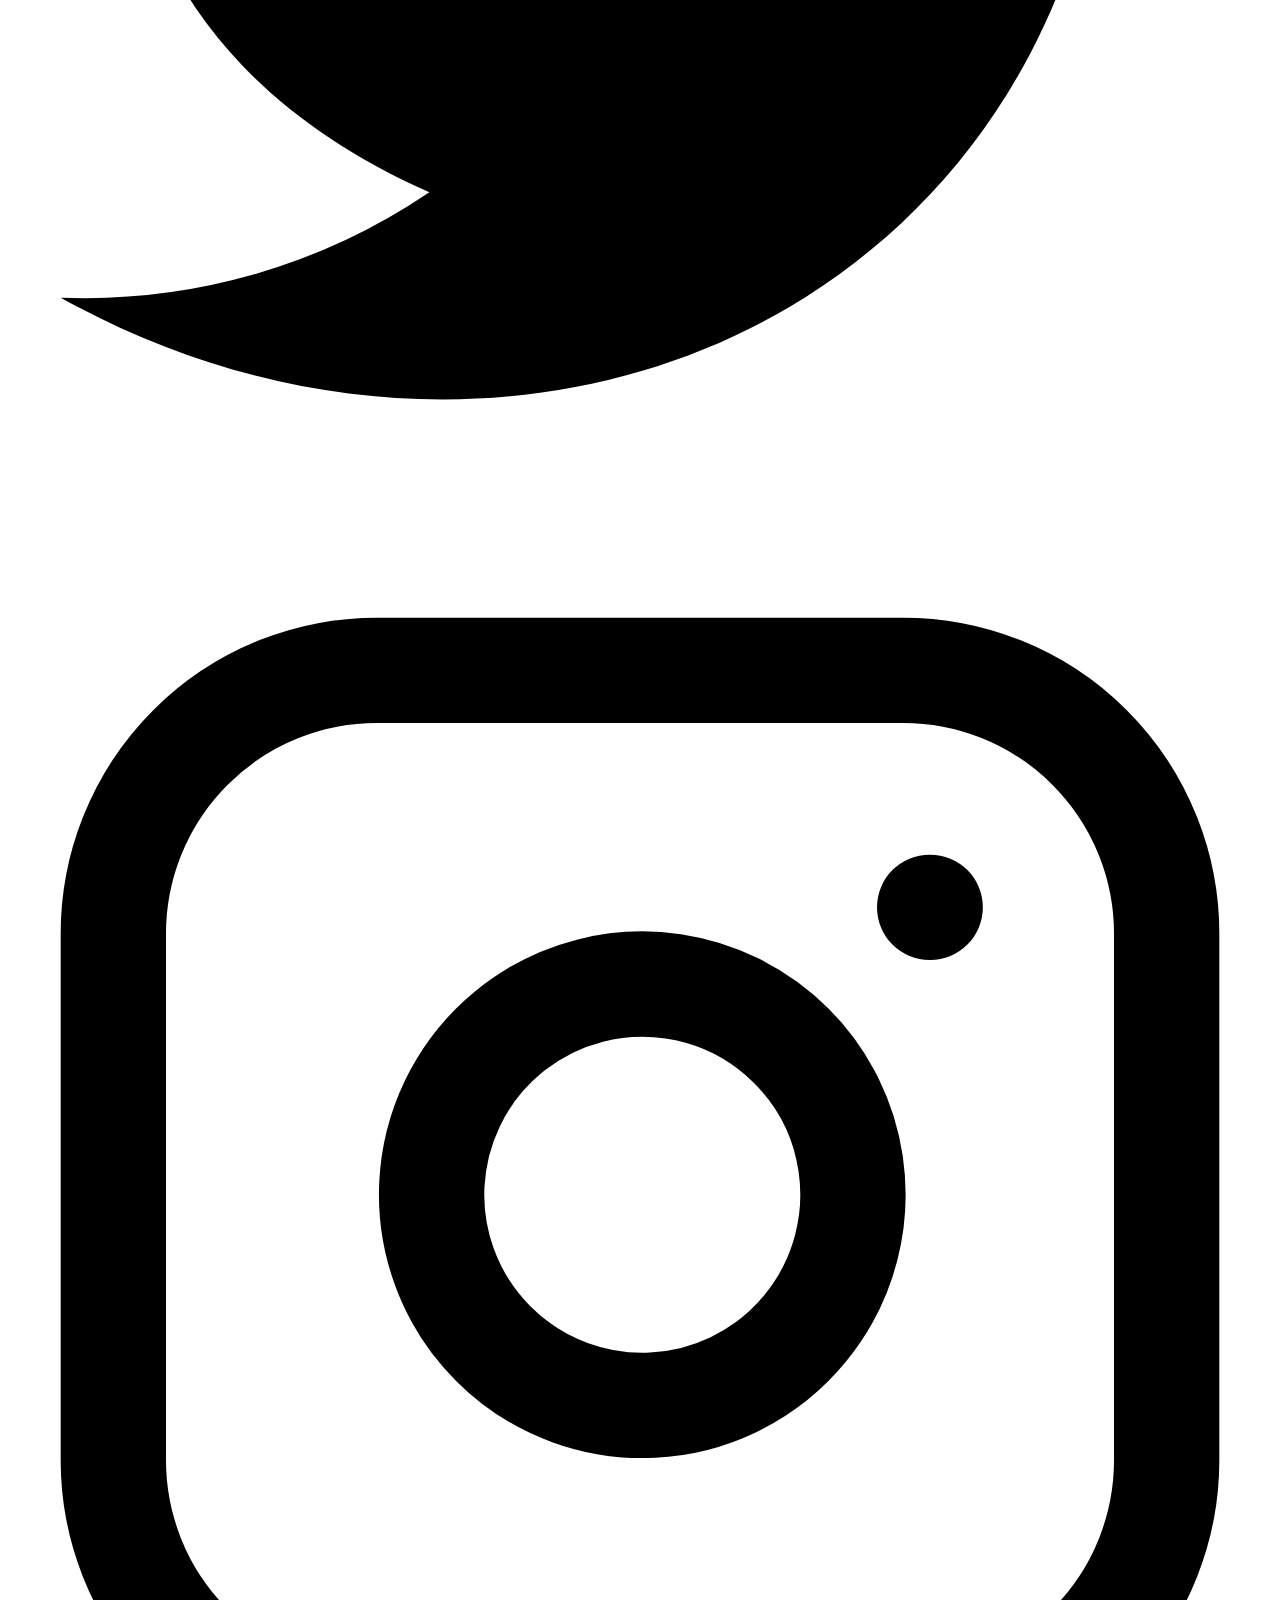
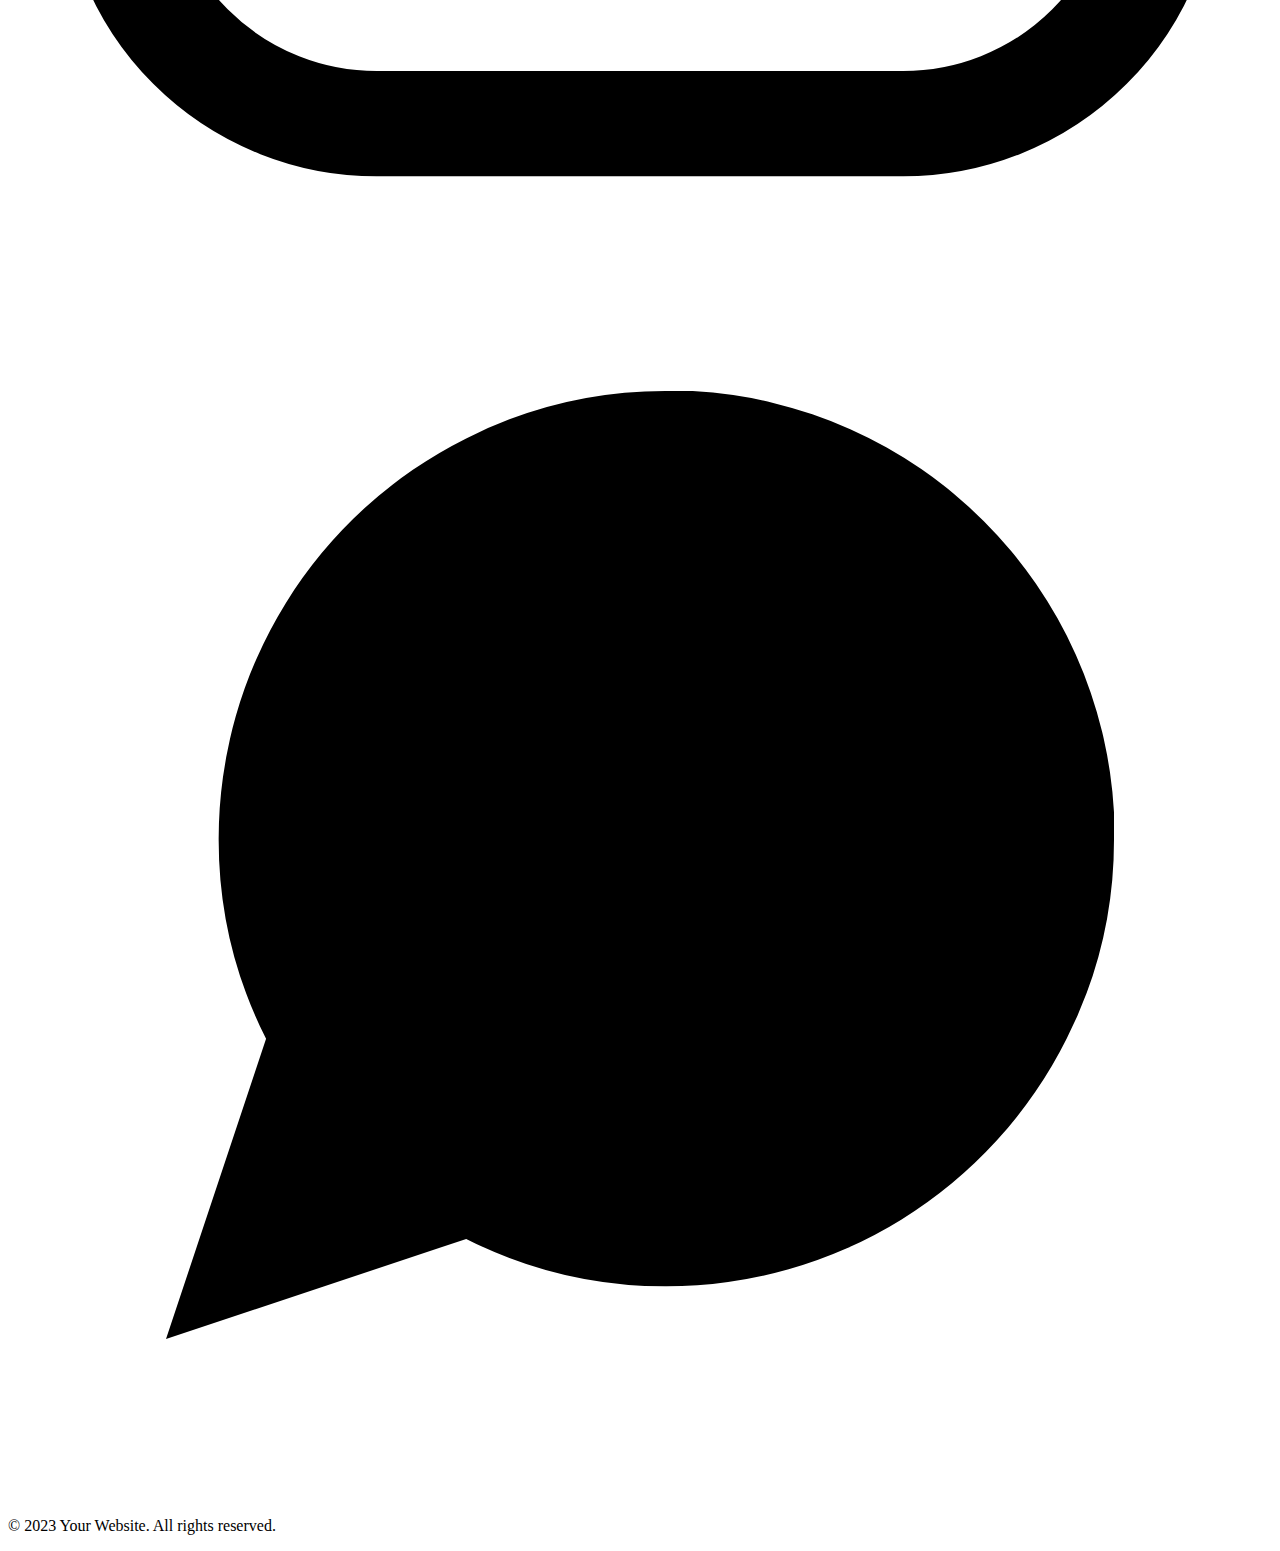
==== commit 56cd0aec: "frontend done" ====
--- a/index.html
+++ b/index.html
@@ -12,39 +12,70 @@
 <body class="bg-white-100">
 
   <!-- Navbar -->
-  <nav class="bg-black p-4 text-white">
-    <div class="container mx-auto flex items-center justify-between">
-      <div class="flex items-center space-x-4">
-        <img src="images/image.png" style="height: 40px; width: 40px;">
-        <a class="font-bold text-2xl">BotDoc</a>
-      </div>
-      <div class="flex items-center space-x-4">
-        <a href="#" class="hover:underline pr-8">Home</a>
-        <a href="chat.html" class="hover:underline pr-8">Tips</a>
-        <a href="#" class="hover:underline pr-8">Contact</a>
-      </div>
-    </div>
-  </nav>
+<nav class="bg-black p-4 text-white" style="position: fixed; top: 0; width: 100%; z-index: 999;">
+  <div class="container mx-auto flex items-center justify-between">
+    <div class="flex items-center space-x-4">
+      <img src="images/image.png" style="height: 40px; width: 40px;">
+      <a class="font-bold text-2xl">BotDoc</a>
+    </div>
+    <div class="flex items-center space-x-4">
+      <a href="#" class="hover:underline pr-8" style="font-weight: bold;">Home</a>
+      <a href="#tips" class="hover:underline pr-8" style="font-weight: bold;">Tips</a>
+      <a href="#contact" class="hover:underline pr-8" style="font-weight: bold;">Contact</a>
+    </div>
+  </div>
+</nav>
 
   <!-- Image and Text Section -->
   <div class="container mx-auto flex items-center p-4">
     <div class="flex-1">
-        <h2 class="text-5xl font-bold mb-4"> Hello,</h2>
-      <h2 class="text-5xl font-bold mb-4">How are you doing today?</h2>
-      <div class="mt-4 py-7">
-        <a href="chat.html" class="bg-green-500 text-white px-4 py-2 rounded-full hover:bg-green-600 items-center text-sm">
-          Get Started
+        <h2 class="text-5xl font-bold mb-4 py-5"> Hello!!</h2>
+      <h2 class="text-5xl font-bold mb-4">How can I assist you today with your health concerns or inquiries? </h2>
+      <div class="mt-12 py-7">
+        <a href="https://healthcare-ai.streamlit.app/" class="bg-green-500 text-white px-4 py-2 rounded-full hover:bg-green-600 items-center text-sm">
+          Predict a disease
           <i class="fas fa-arrow-right ml-2"></i>
         </a>
       </div>
     </div>
-    <div class="flex-1">
-      <img src="https://cdn.dribbble.com/users/596968/screenshots/2334234/robby-wave-800x600.gif" alt="Bot Image" class="w-full h-auto" style="height: 620px; width: 920px">
-    </div>
+ <div class="flex-1 relative">
+    <img src="https://cdn.dribbble.com/users/596968/screenshots/2334234/robby-wave-800x600.gif" alt="Bot Image" class="w-full h-auto" style="height: 620px; width: 920px">
+</div>
+
+<div class="absolute bottom-4 right-4" style="position: fixed; bottom: 2rem; right: 5rem;  ">
+    <img src="images/arrow.jpg" alt="Second Image" class="w-40 h-auto" style="background: transparent;"">
+</div>
+
+
+</div>
+
   </div>
+
+<div>
+<script src="https://cdn.botpress.cloud/webchat/v1/inject.js"></script>
+<script>
+  window.botpressWebChat.init({
+      "composerPlaceholder": "Chat with Baymax",
+      "hostUrl": "https://cdn.botpress.cloud/webchat/v1",
+      "messagingUrl": "https://messaging.botpress.cloud",
+      "clientId": "f4481279-6697-45a8-bf33-bcb743e516e5",
+      "webhookId": "76d50808-1ece-4bcd-b772-1d2fc49ec2e2",
+      "lazySocket": true,
+      "themeName": "prism",
+      "botName": "Baymax",
+      "avatarUrl": "https://freepngimg.com/download/animation/59275-hamada-tadashi-company-walt-baymax-the-drawing.png",
+      "stylesheet": "https://webchat-styler-css.botpress.app/prod/eb316640-4a58-491e-8c94-6155e9848fc4/v76738/style.css",
+      "frontendVersion": "v1",
+      "useSessionStorage": true,
+      "theme": "prism",
+      "themeColor": "#2563eb"
+  });
+</script>
+</div>
+
   
-  <section class="text-gray-600 body-font">
-    <h2 class="text-5xl py-10 font-bold mb-4" style="text-align:center">Health Tips</h2>
+  <section  id="tips" class="text-gray-600 body-font">
+    <h2 class="text-5xl py-10 font-bold mb-4" style="text-align:center; color:black;">Health Tips</h2>
     <div class="container px-5 mx-auto flex flex-wrap">
       <div class="flex relative pt-10 pb-20 sm:items-center md:w-2/3 mx-auto">
         <div class="h-full w-6 absolute inset-0 flex items-center justify-center">
@@ -118,7 +149,7 @@
       <div class="flex flex-wrap -m-2">
         <div class="p-2 lg:w-1/3 md:w-1/2 w-full">
           <div class="h-full flex items-center border-gray-200 border p-4 rounded-lg">
-            <img alt="team" class="w-16 h-16 bg-gray-100 object-cover object-center flex-shrink-0 rounded-full mr-4" src="https://dummyimage.com/80x80">
+            <img alt="team" class="w-16 h-16 bg-gray-100 object-cover object-center flex-shrink-0 rounded-full mr-4" src="images/abhi.JPG">
             <div class="flex-grow">
               <h2 class="text-gray-900 title-font font-medium">Abhishek</h2>
               <p class="text-gray-500">Web Developer</p>
@@ -127,7 +158,7 @@
         </div>
         <div class="p-2 lg:w-1/3 md:w-1/2 w-full">
           <div class="h-full flex items-center border-gray-200 border p-4 rounded-lg">
-            <img alt="team" class="w-16 h-16 bg-gray-100 object-cover object-center flex-shrink-0 rounded-full mr-4" src="https://dummyimage.com/84x84">
+            <img alt="team" class="w-16 h-16 bg-gray-100 object-cover object-center flex-shrink-0 rounded-full mr-4" src="images/shinu.JPG">
             <div class="flex-grow">
               <h2 class="text-gray-900 title-font font-medium">Shivam Kumar</h2>
               <p class="text-gray-500">Generative AI Tools Developer</p>
@@ -136,7 +167,7 @@
         </div>
         <div class="p-2 lg:w-1/3 md:w-1/2 w-full">
           <div class="h-full flex items-center border-gray-200 border p-4 rounded-lg">
-            <img alt="team" class="w-16 h-16 bg-gray-100 object-cover object-center flex-shrink-0 rounded-full mr-4" src="https://dummyimage.com/88x88">
+            <img alt="team" class="w-16 h-16 bg-gray-100 object-cover object-center flex-shrink-0 rounded-full mr-4" src="images/writvan.JPG">
             <div class="flex-grow">
               <h2 class="text-gray-900 title-font font-medium">Writvan Ghosh</h2>
               <p class="text-gray-500">AI/ML Enthusiast</p>
@@ -146,7 +177,7 @@
   <section class="text-white-600 body-font relative" id="contact">
     <div class="container px-5 py-24 mx-auto">
       <div class="flex flex-col text-center w-full mb-12">
-        <h1 class="sm:text-3xl text-2xl font-medium title-font mb-4 text-white-900">Contact Us</h1>
+        <h1 class="sm:text-3xl text-2xl font-medium title-font mb-4 text-white-900" style="color: black;">Contact Us</h1>
         <p class="lg:w-2/3 mx-auto leading-relaxed text-base">Whatever cardigan tote bag tumblr hexagon brooklyn asymmetrical gentrify.</p>
       </div>
       <div class="lg:w-1/2 md:w-2/3 mx-auto">
@@ -170,12 +201,12 @@
             </div>
           </div>
           <div class="p-2 w-full">
-            <button class="flex mx-auto text-white bg-blue-500 border-0 py-2 px-8 focus:outline-none hover:bg-blue-600 rounded text-lg">Button</button>
+            <button class="flex mx-auto text-white bg-black border-0 py-2 px-8 focus:outline-none hover:bg-blue-600 rounded text-lg">Send</button>
           </div>
           <div class="p-2 w-full pt-8 mt-8 border-t border-white-200 text-center">
-            <a class="text-blue-500">example@email.com</a>
-            <p class="leading-normal my-5">49 Smith St.
-              <br>Saint Cloud, MN 56301
+            <a class="text-black">narayanabhishek090@gmail.com</a>
+            <p class="leading-normal my-5">Nitte, Karkala
+              <br>Karanataka
             </p>
             <span class="inline-flex">
               <a class="text-white-500">
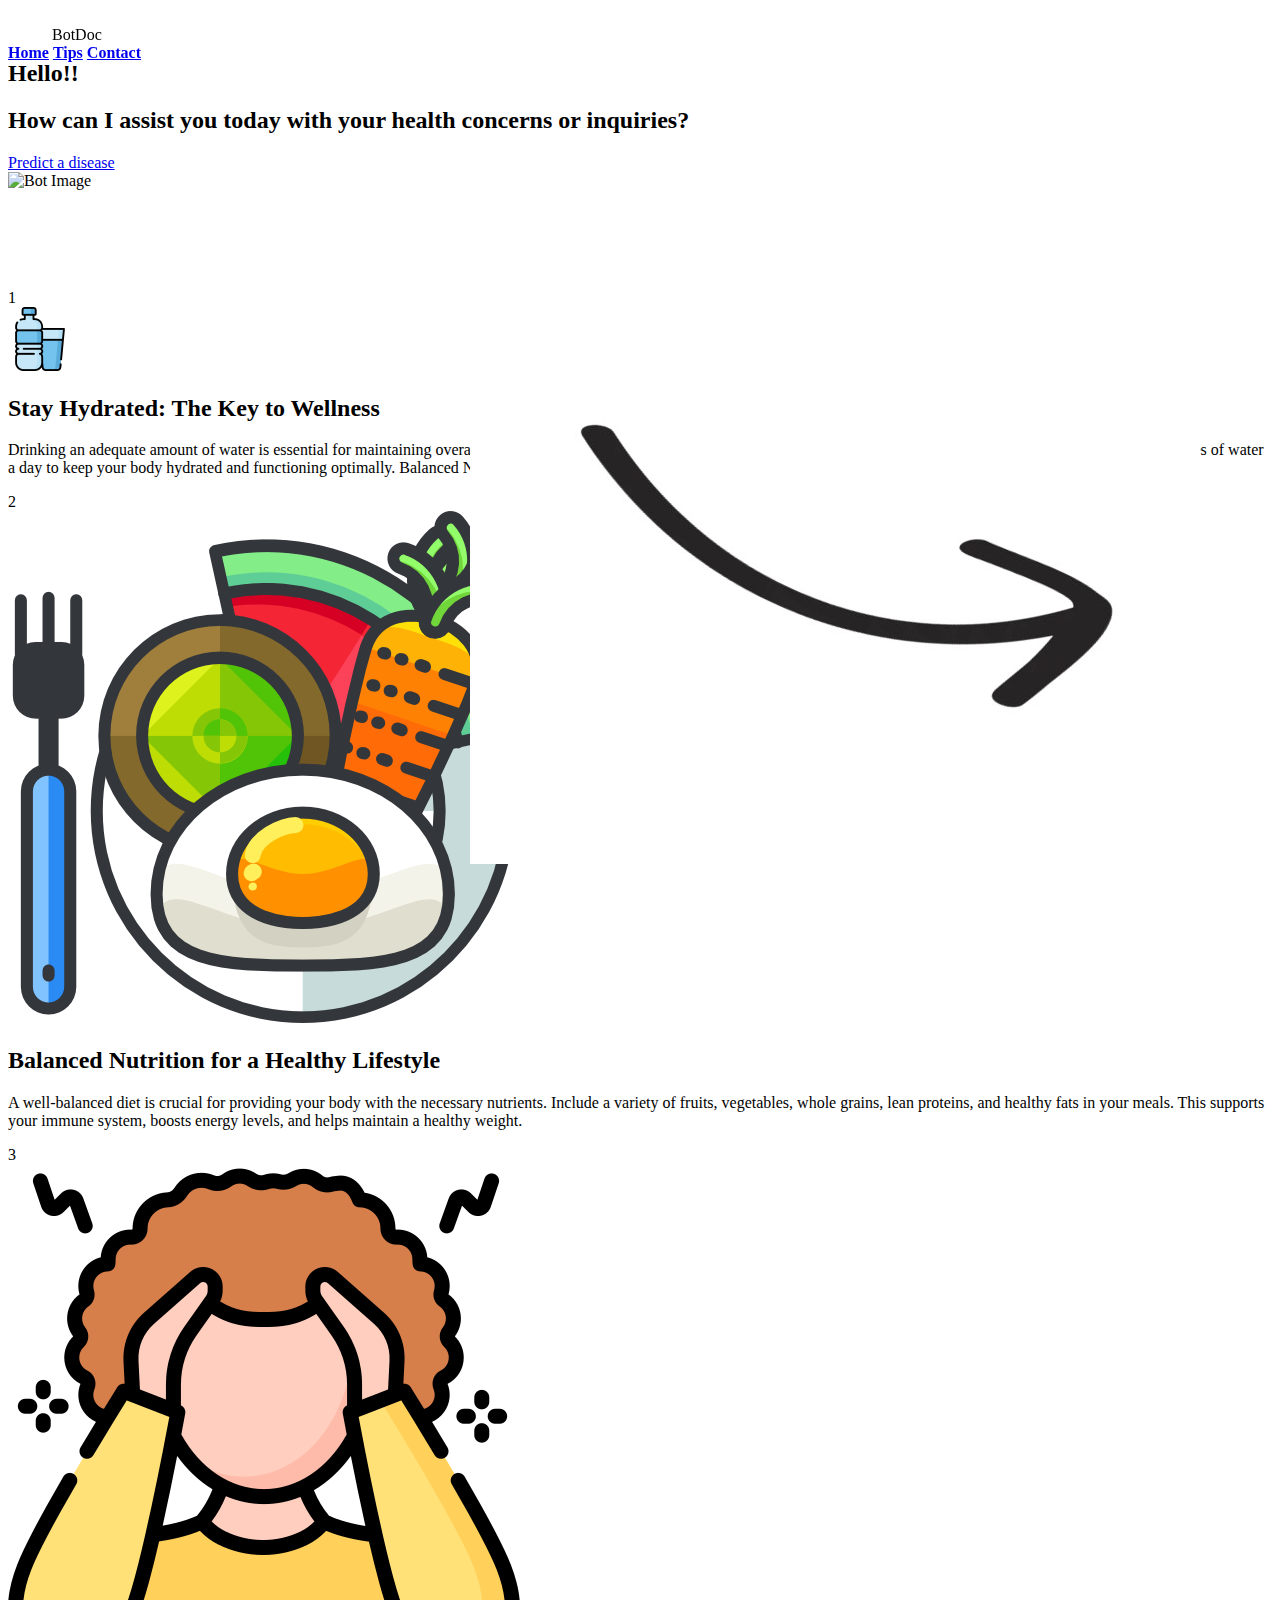
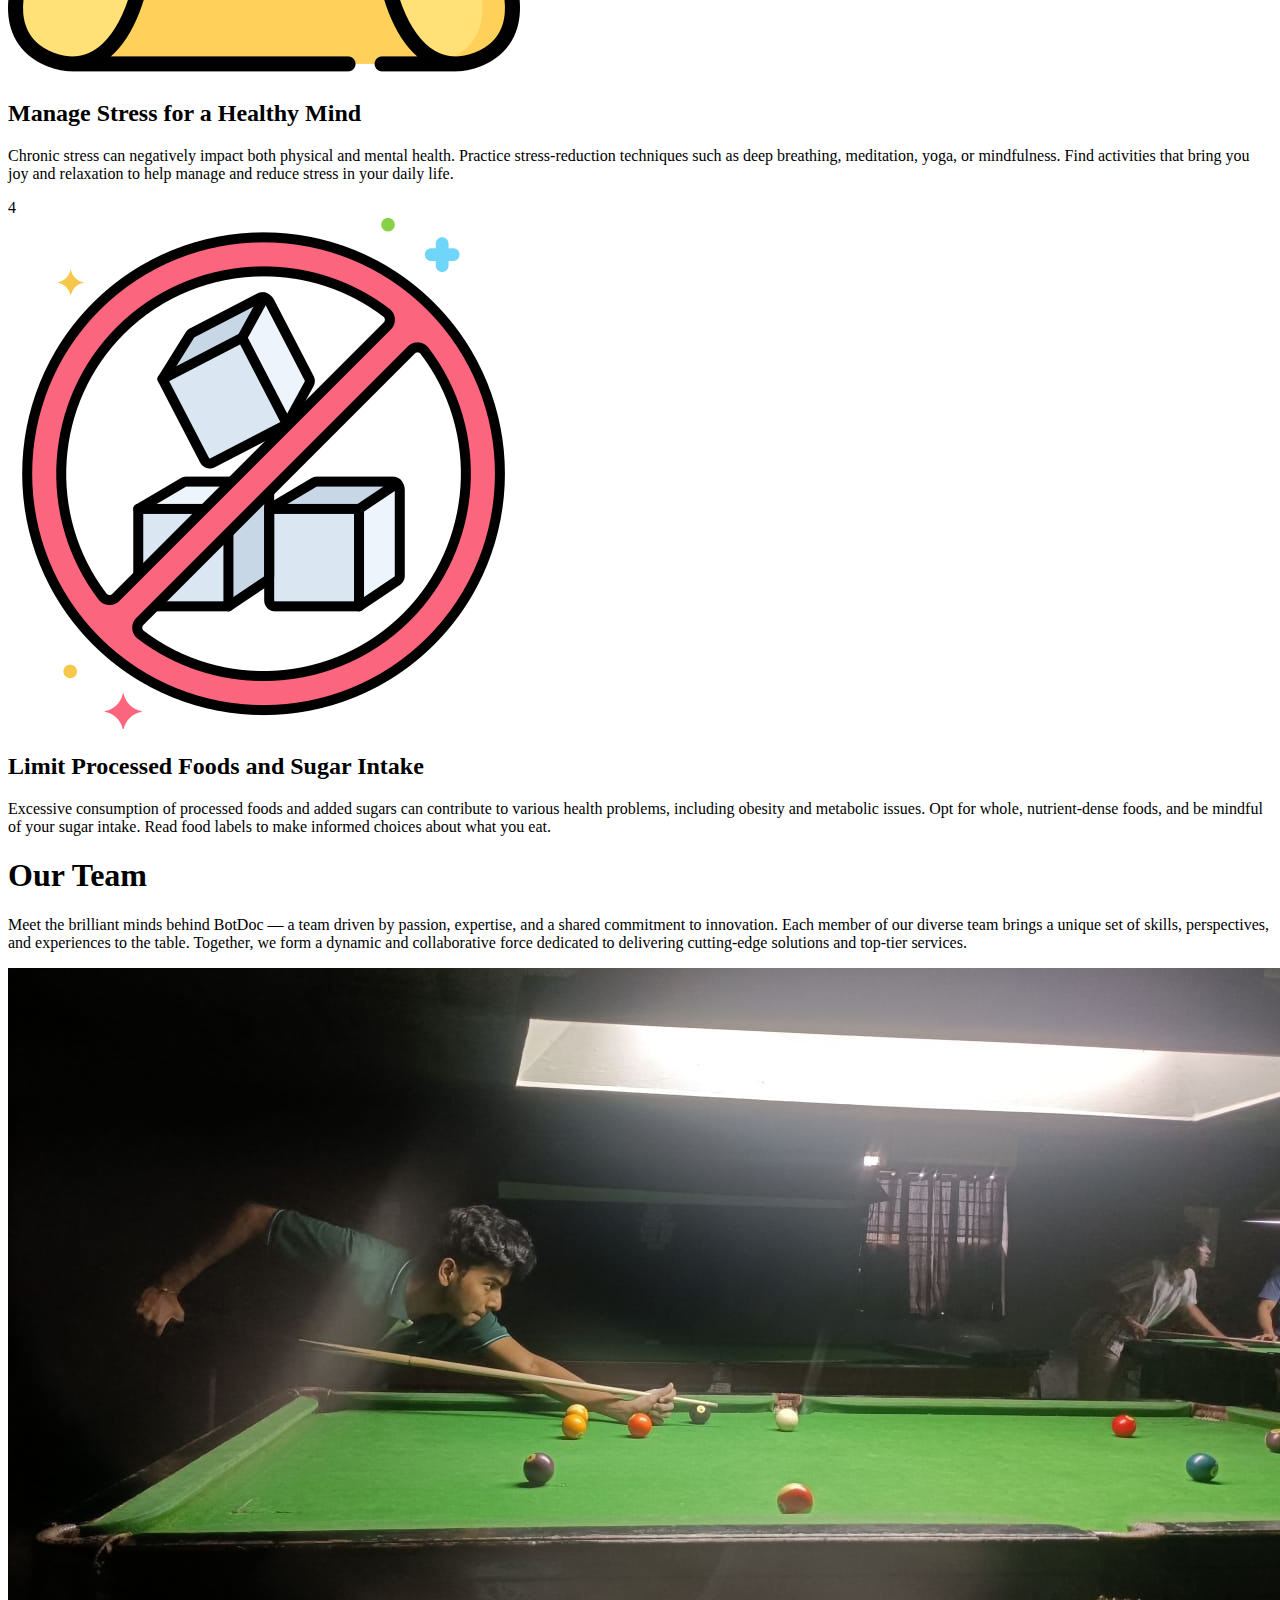
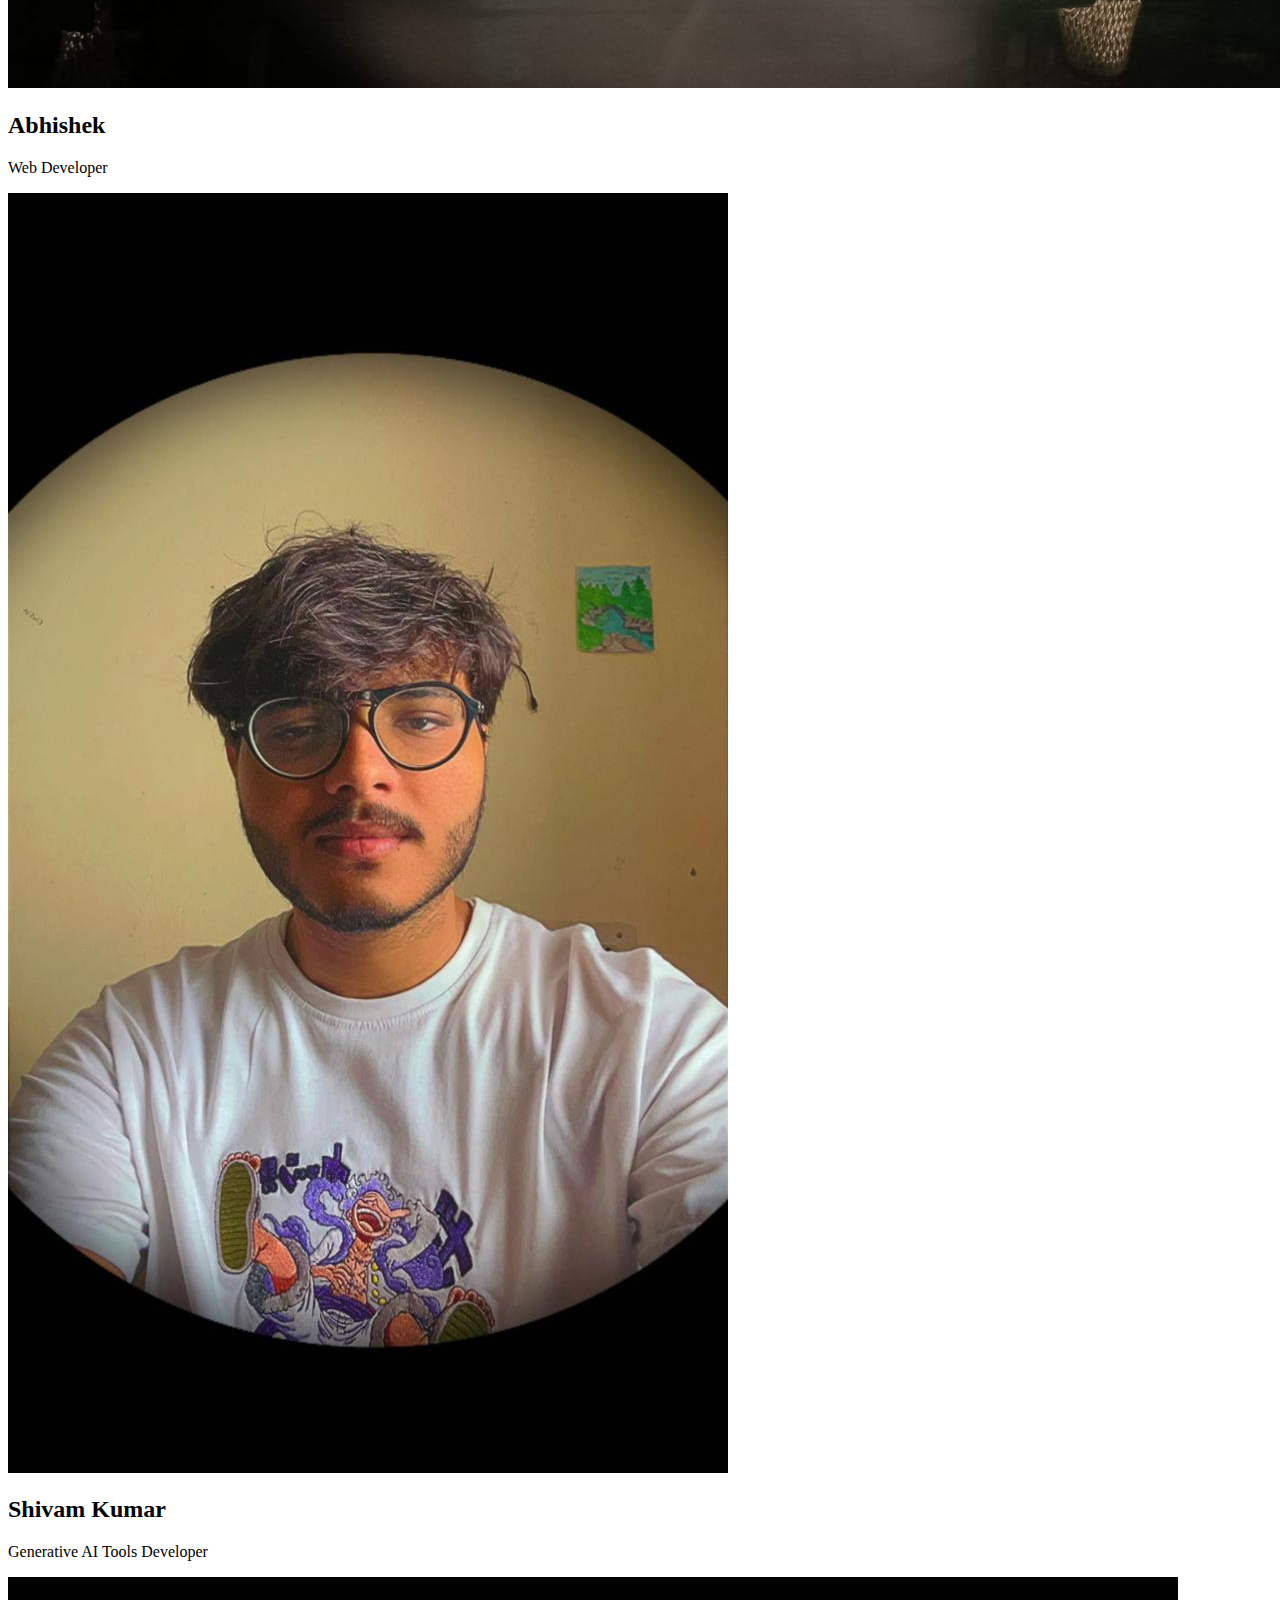
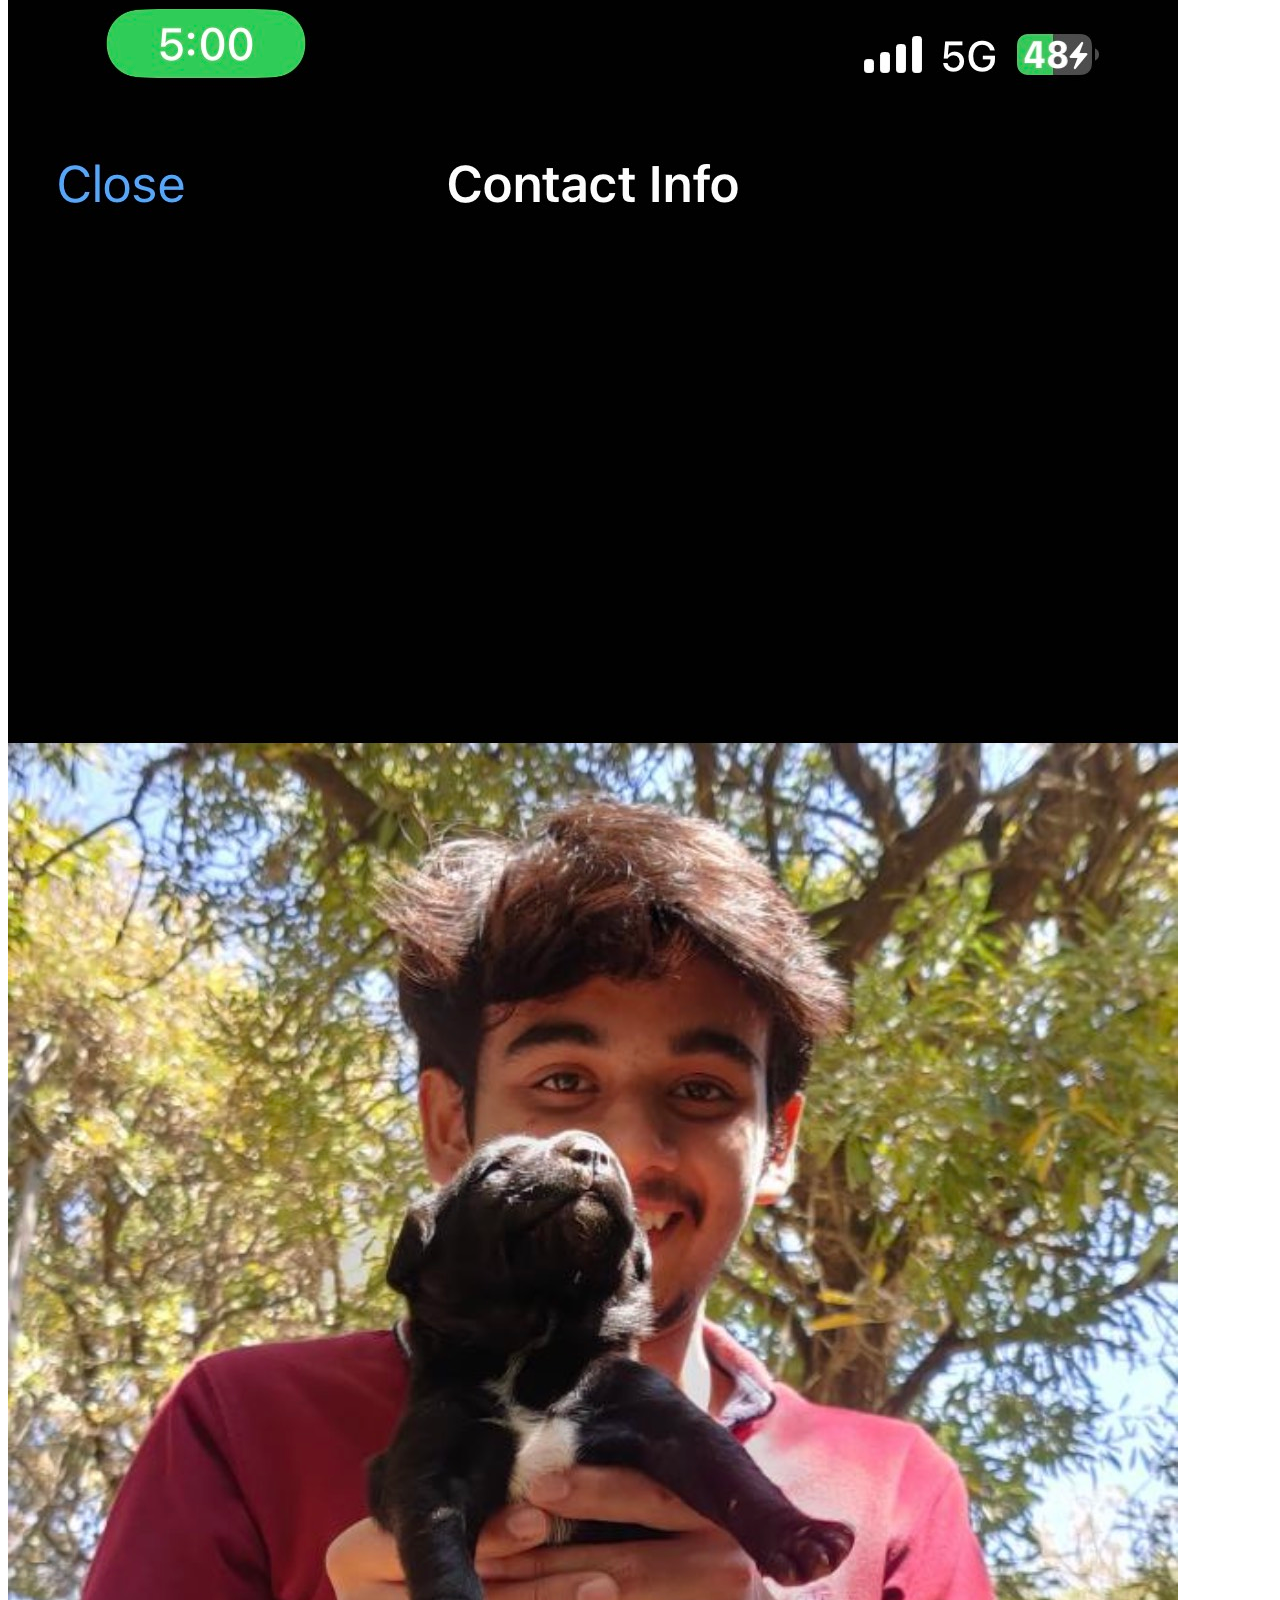
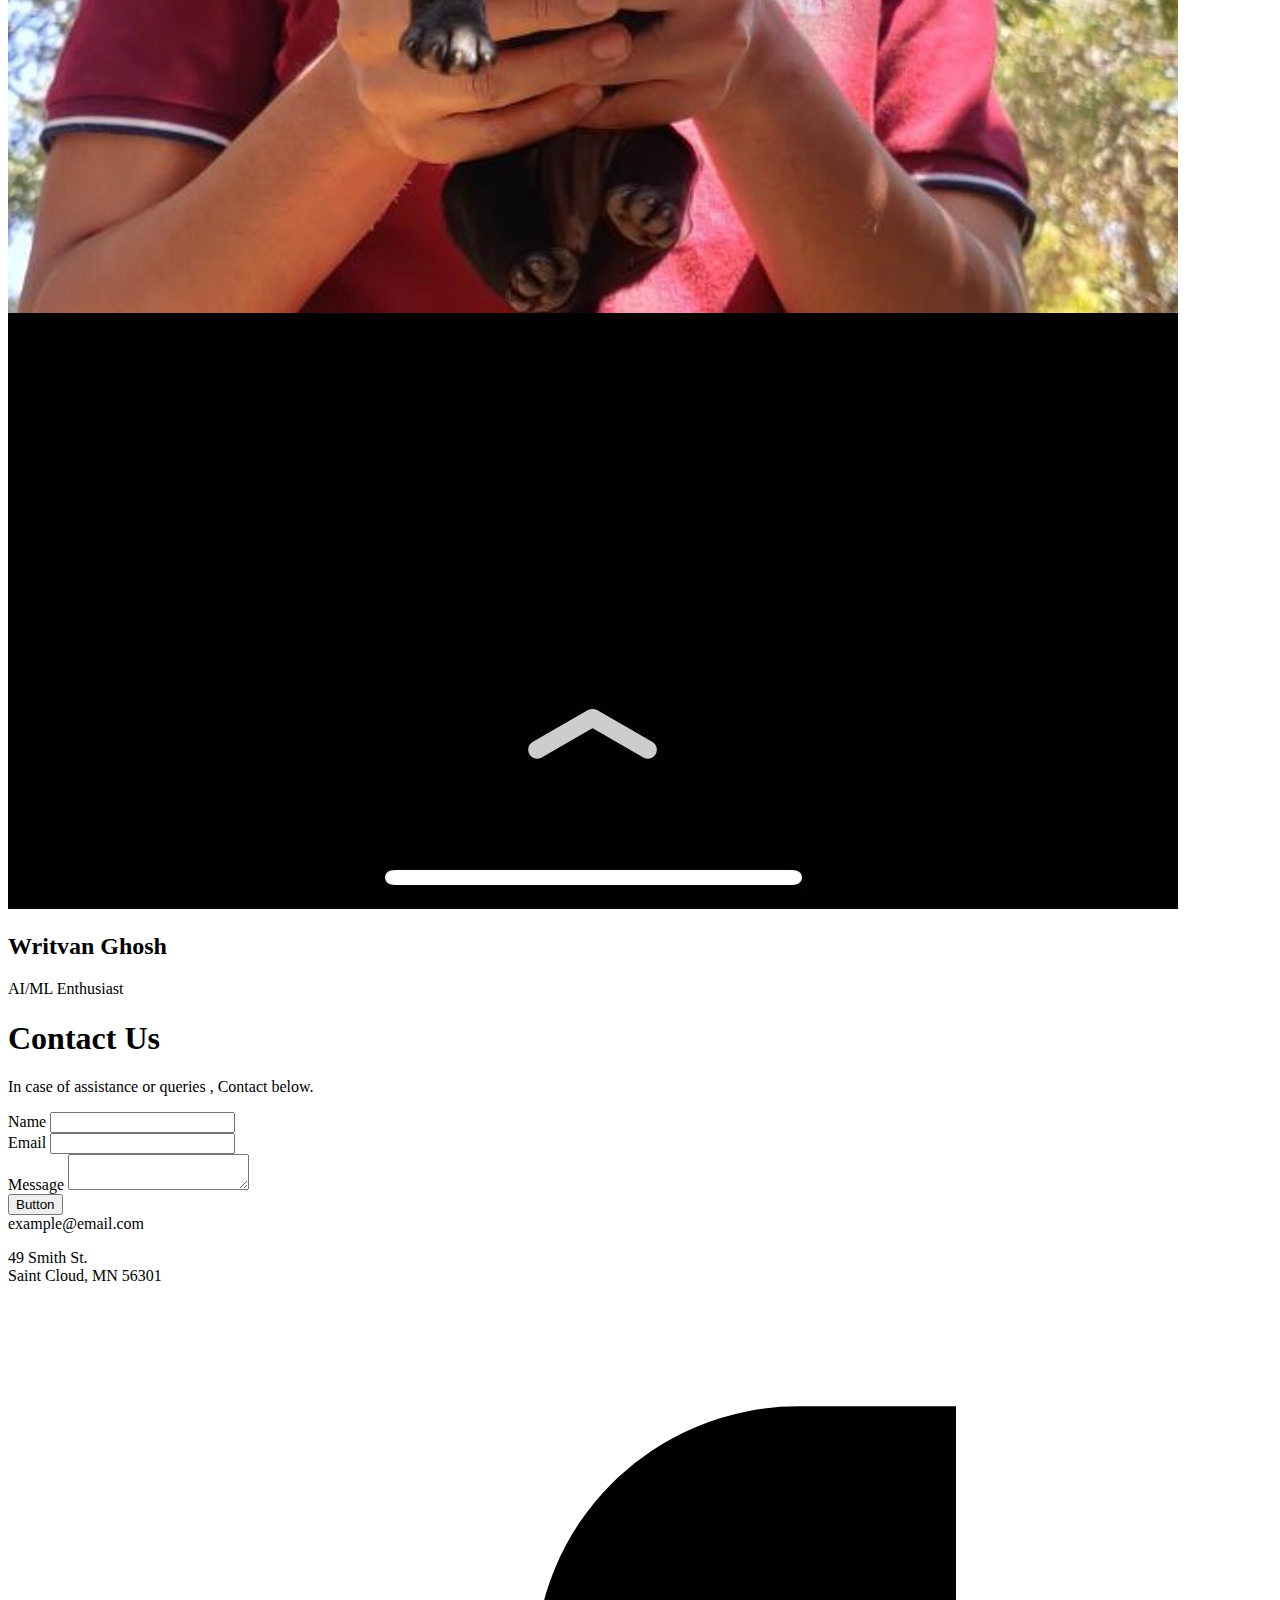
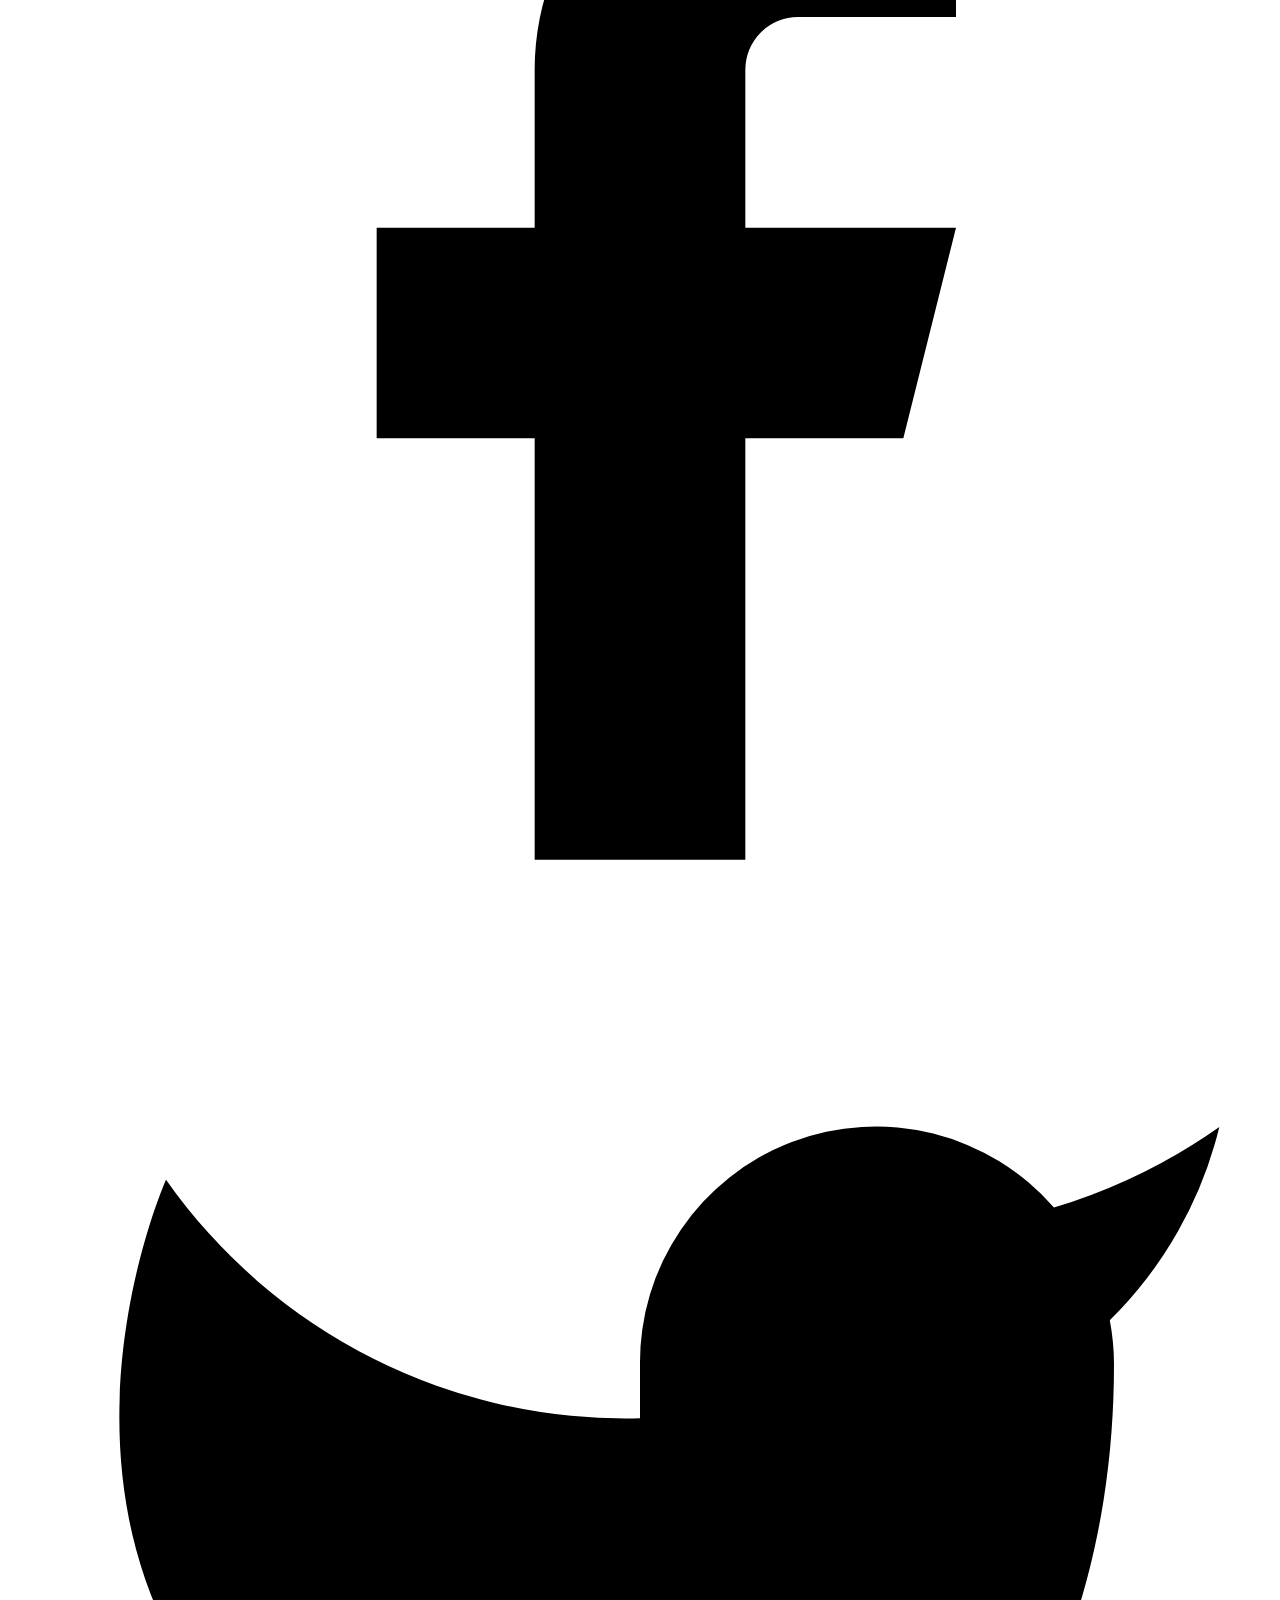
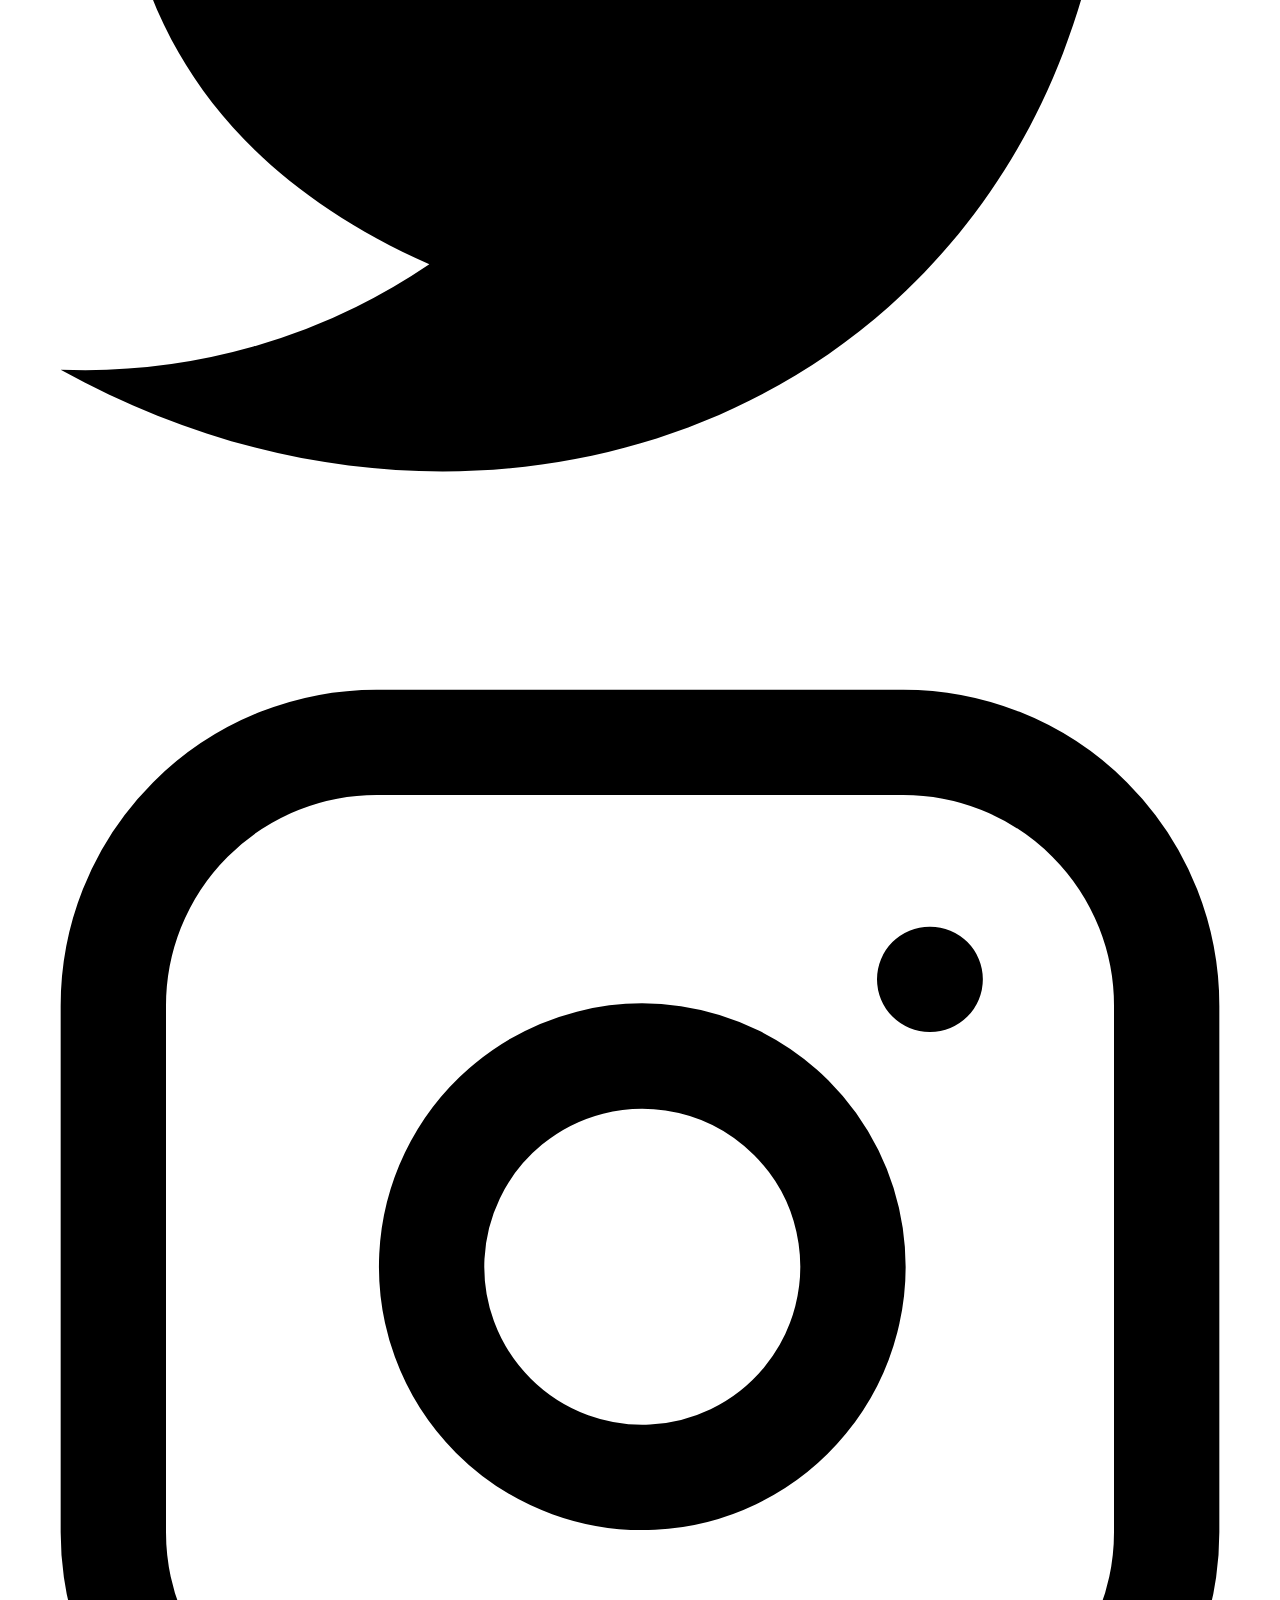
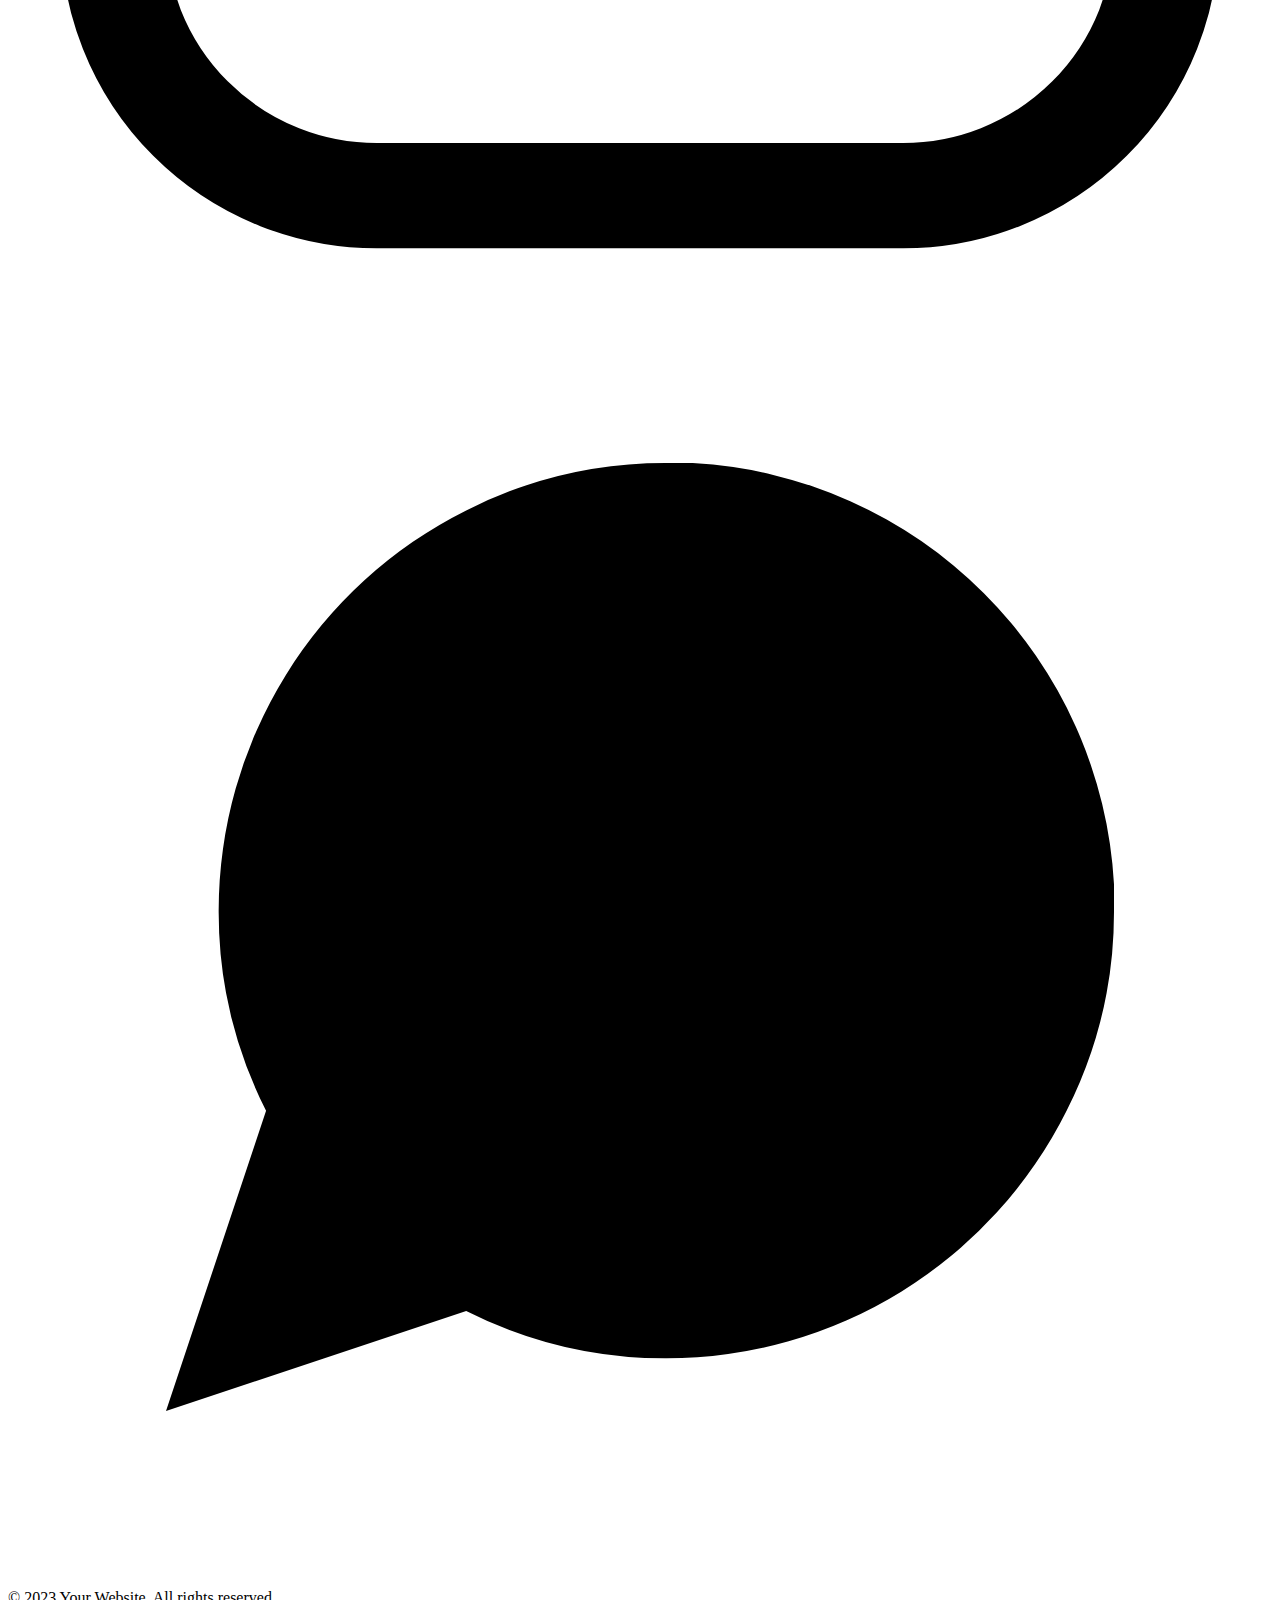
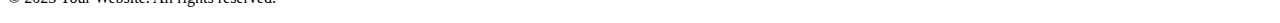
==== commit c672a08d: "commit 3" ====
--- a/index.html
+++ b/index.html
@@ -7,9 +7,15 @@
   <title>Your Website</title>
   <!-- Include Tailwind CSS -->
   <link href="https://cdn.jsdelivr.net/npm/tailwindcss@2.2.19/dist/tailwind.min.css" rel="stylesheet">
+  <script src="index.js"></script>
+  <script src="https://cdn.emailjs.com/dist/email.min.js"></script>
+  <script type="text/javascript">
+    emailjs.init("KMHLF9ZXxXmyBaTr_");
+  </script>
+
 </head>
 
-<body class="bg-white-100">
+<body class="bg-white-100" style="margin-top: 60px;">
 
   <!-- Navbar -->
 <nav class="bg-black p-4 text-white" style="position: fixed; top: 0; width: 100%; z-index: 999;">
@@ -48,9 +54,6 @@
 
 
 </div>
-
-  </div>
-
 <div>
 <script src="https://cdn.botpress.cloud/webchat/v1/inject.js"></script>
 <script>
@@ -74,7 +77,7 @@
 </div>
 
   
-  <section  id="tips" class="text-gray-600 body-font">
+  <section  id="tips" class="text-gray-600 body-font" style="padding-top: 2rem;">
     <h2 class="text-5xl py-10 font-bold mb-4" style="text-align:center; color:black;">Health Tips</h2>
     <div class="container px-5 mx-auto flex flex-wrap">
       <div class="flex relative pt-10 pb-20 sm:items-center md:w-2/3 mx-auto">
@@ -175,67 +178,70 @@
           </div>
         </div>
   <section class="text-white-600 body-font relative" id="contact">
-    <div class="container px-5 py-24 mx-auto">
-      <div class="flex flex-col text-center w-full mb-12">
-        <h1 class="sm:text-3xl text-2xl font-medium title-font mb-4 text-white-900" style="color: black;">Contact Us</h1>
-        <p class="lg:w-2/3 mx-auto leading-relaxed text-base">Whatever cardigan tote bag tumblr hexagon brooklyn asymmetrical gentrify.</p>
-      </div>
-      <div class="lg:w-1/2 md:w-2/3 mx-auto">
-        <div class="flex flex-wrap -m-2">
-          <div class="p-2 w-1/2">
-            <div class="relative">
-              <label for="name" class="leading-7 text-sm text-white-600">Name</label>
-              <input type="text" id="name" name="name" class="w-full bg-white-100 bg-opacity-50 rounded border border-white-300 focus:border-blue-500 focus:bg-white focus:ring-2 focus:ring-blue-200 text-base outline-none text-white-700 py-1 px-3 leading-8 transition-colors duration-200 ease-in-out">
-            </div>
-          </div>
-          <div class="p-2 w-1/2">
-            <div class="relative">
-              <label for="email" class="leading-7 text-sm text-white-600">Email</label>
-              <input type="email" id="email" name="email" class="w-full bg-white-100 bg-opacity-50 rounded border border-white-300 focus:border-blue-500 focus:bg-white focus:ring-2 focus:ring-blue-200 text-base outline-none text-white-700 py-1 px-3 leading-8 transition-colors duration-200 ease-in-out">
-            </div>
-          </div>
-          <div class="p-2 w-full">
-            <div class="relative">
-              <label for="message" class="leading-7 text-sm text-white-600">Message</label>
-              <textarea id="message" name="message" class="w-full bg-white-100 bg-opacity-50 rounded border border-white-300 focus:border-blue-500 focus:bg-white focus:ring-2 focus:ring-blue-200 h-32 text-base outline-none text-white-700 py-1 px-3 resize-none leading-6 transition-colors duration-200 ease-in-out"></textarea>
-            </div>
-          </div>
-          <div class="p-2 w-full">
-            <button class="flex mx-auto text-white bg-black border-0 py-2 px-8 focus:outline-none hover:bg-blue-600 rounded text-lg">Send</button>
-          </div>
-          <div class="p-2 w-full pt-8 mt-8 border-t border-white-200 text-center">
-            <a class="text-black">narayanabhishek090@gmail.com</a>
-            <p class="leading-normal my-5">Nitte, Karkala
-              <br>Karanataka
-            </p>
-            <span class="inline-flex">
-              <a class="text-white-500">
-                <svg fill="currentColor" stroke-linecap="round" stroke-linejoin="round" stroke-width="2" class="w-5 h-5" viewBox="0 0 24 24">
-                  <path d="M18 2h-3a5 5 0 00-5 5v3H7v4h3v8h4v-8h3l1-4h-4V7a1 1 0 011-1h3z"></path>
-                </svg>
-              </a>
-              <a class="ml-4 text-white-500">
-                <svg fill="currentColor" stroke-linecap="round" stroke-linejoin="round" stroke-width="2" class="w-5 h-5" viewBox="0 0 24 24">
-                  <path d="M23 3a10.9 10.9 0 01-3.14 1.53 4.48 4.48 0 00-7.86 3v1A10.66 10.66 0 013 4s-4 9 5 13a11.64 11.64 0 01-7 2c9 5 20 0 20-11.5a4.5 4.5 0 00-.08-.83A7.72 7.72 0 0023 3z"></path>
-                </svg>
-              </a>
-              <a class="ml-4 text-white-500">
-                <svg fill="none" stroke="currentColor" stroke-linecap="round" stroke-linejoin="round" stroke-width="2" class="w-5 h-5" viewBox="0 0 24 24">
-                  <rect width="20" height="20" x="2" y="2" rx="5" ry="5"></rect>
-                  <path d="M16 11.37A4 4 0 1112.63 8 4 4 0 0116 11.37zm1.5-4.87h.01"></path>
-                </svg>
-              </a>
-              <a class="ml-4 text-white-500">
-                <svg fill="currentColor" stroke-linecap="round" stroke-linejoin="round" stroke-width="2" class="w-5 h-5" viewBox="0 0 24 24">
-                  <path d="M21 11.5a8.38 8.38 0 01-.9 3.8 8.5 8.5 0 01-7.6 4.7 8.38 8.38 0 01-3.8-.9L3 21l1.9-5.7a8.38 8.38 0 01-.9-3.8 8.5 8.5 0 014.7-7.6 8.38 8.38 0 013.8-.9h.5a8.48 8.48 0 018 8v.5z"></path>
-                </svg>
-              </a>
-            </span>
-          </div>
-        </div>
-      </div>
-    </div>
-  </section>
+          <div class="container px-5 py-24 mx-auto">
+            <div class="flex flex-col text-center w-full mb-12">
+              <h1 class="sm:text-3xl text-2xl font-medium title-font mb-4 text-gray-900">Contact Us</h1>
+              <p class="lg:w-2/3 mx-auto leading-relaxed text-base">In case of assistance or queries , Contact below.</p>
+            </div>
+            <div class="lg:w-1/2 md:w-2/3 mx-auto">
+              <div class="flex flex-wrap -m-2" id="contactForm" >
+                <div class="p-2 w-1/2">
+                  <div class="relative">
+                    <label for="name" class="leading-7 text-sm text-gray-600" >Name</label>
+                    <input type="text" id="name" name="name" class="w-full bg-gray-100 bg-opacity-50 rounded border border-gray-300 focus:border-indigo-500 focus:bg-white focus:ring-2 focus:ring-indigo-200 text-base outline-none text-gray-700 py-1 px-3 leading-8 transition-colors duration-200 ease-in-out">
+                  </div>
+                </div>
+                <div class="p-2 w-1/2">
+                  <div class="relative">
+                    <label for="email" class="leading-7 text-sm text-gray-600" >Email</label>
+                    <input type="email" id="email" name="email" class="w-full bg-gray-100 bg-opacity-50 rounded border border-gray-300 focus:border-indigo-500 focus:bg-white focus:ring-2 focus:ring-indigo-200 text-base outline-none text-gray-700 py-1 px-3 leading-8 transition-colors duration-200 ease-in-out">
+                  </div>
+                </div>
+                <div class="p-2 w-full">
+                  <div class="relative">
+                    <label for="message" class="leading-7 text-sm text-gray-600" >Message</label>
+                    <textarea id="message" name="message" class="w-full bg-gray-100 bg-opacity-50 rounded border border-gray-300 focus:border-indigo-500 focus:bg-white focus:ring-2 focus:ring-indigo-200 h-32 text-base outline-none text-gray-700 py-1 px-3 resize-none leading-6 transition-colors duration-200 ease-in-out"></textarea>
+                  </div>
+                </div>
+                <div class="p-2 w-full">
+                  <button type="button" onclick="sendMail()" class="mx-auto text-white bg-indigo-500 border-0 py-2 px-8 focus:outline-none hover:bg-indigo-600 rounded text-lg">Button</button>
+                </div>
+              </div>
+              
+              
+                <div class="p-2 w-full pt-8 mt-8 border-t border-gray-200 text-center">
+                  <a class="text-indigo-500">example@email.com</a>
+                  <p class="leading-normal my-5">49 Smith St.
+                    <br>Saint Cloud, MN 56301
+                  </p>
+                  <span class="inline-flex">
+                    <a class="text-gray-500">
+                      <svg fill="currentColor" stroke-linecap="round" stroke-linejoin="round" stroke-width="2" class="w-5 h-5" viewBox="0 0 24 24">
+                        <path d="M18 2h-3a5 5 0 00-5 5v3H7v4h3v8h4v-8h3l1-4h-4V7a1 1 0 011-1h3z"></path>
+                      </svg>
+                    </a>
+                    <a class="ml-4 text-gray-500">
+                      <svg fill="currentColor" stroke-linecap="round" stroke-linejoin="round" stroke-width="2" class="w-5 h-5" viewBox="0 0 24 24">
+                        <path d="M23 3a10.9 10.9 0 01-3.14 1.53 4.48 4.48 0 00-7.86 3v1A10.66 10.66 0 013 4s-4 9 5 13a11.64 11.64 0 01-7 2c9 5 20 0 20-11.5a4.5 4.5 0 00-.08-.83A7.72 7.72 0 0023 3z"></path>
+                      </svg>
+                    </a>
+                    <a class="ml-4 text-gray-500">
+                      <svg fill="none" stroke="currentColor" stroke-linecap="round" stroke-linejoin="round" stroke-width="2" class="w-5 h-5" viewBox="0 0 24 24">
+                        <rect width="20" height="20" x="2" y="2" rx="5" ry="5"></rect>
+                        <path d="M16 11.37A4 4 0 1112.63 8 4 4 0 0116 11.37zm1.5-4.87h.01"></path>
+                      </svg>
+                    </a>
+                    <a class="ml-4 text-gray-500">
+                      <svg fill="currentColor" stroke-linecap="round" stroke-linejoin="round" stroke-width="2" class="w-5 h-5" viewBox="0 0 24 24">
+                        <path d="M21 11.5a8.38 8.38 0 01-.9 3.8 8.5 8.5 0 01-7.6 4.7 8.38 8.38 0 01-3.8-.9L3 21l1.9-5.7a8.38 8.38 0 01-.9-3.8 8.5 8.5 0 014.7-7.6 8.38 8.38 0 013.8-.9h.5a8.48 8.48 0 018 8v.5z"></path>
+                      </svg>
+                    </a>
+                  </span>
+                </div>
+              </div>
+            </div>
+          </div>
+        </div>
 
 
 </section>
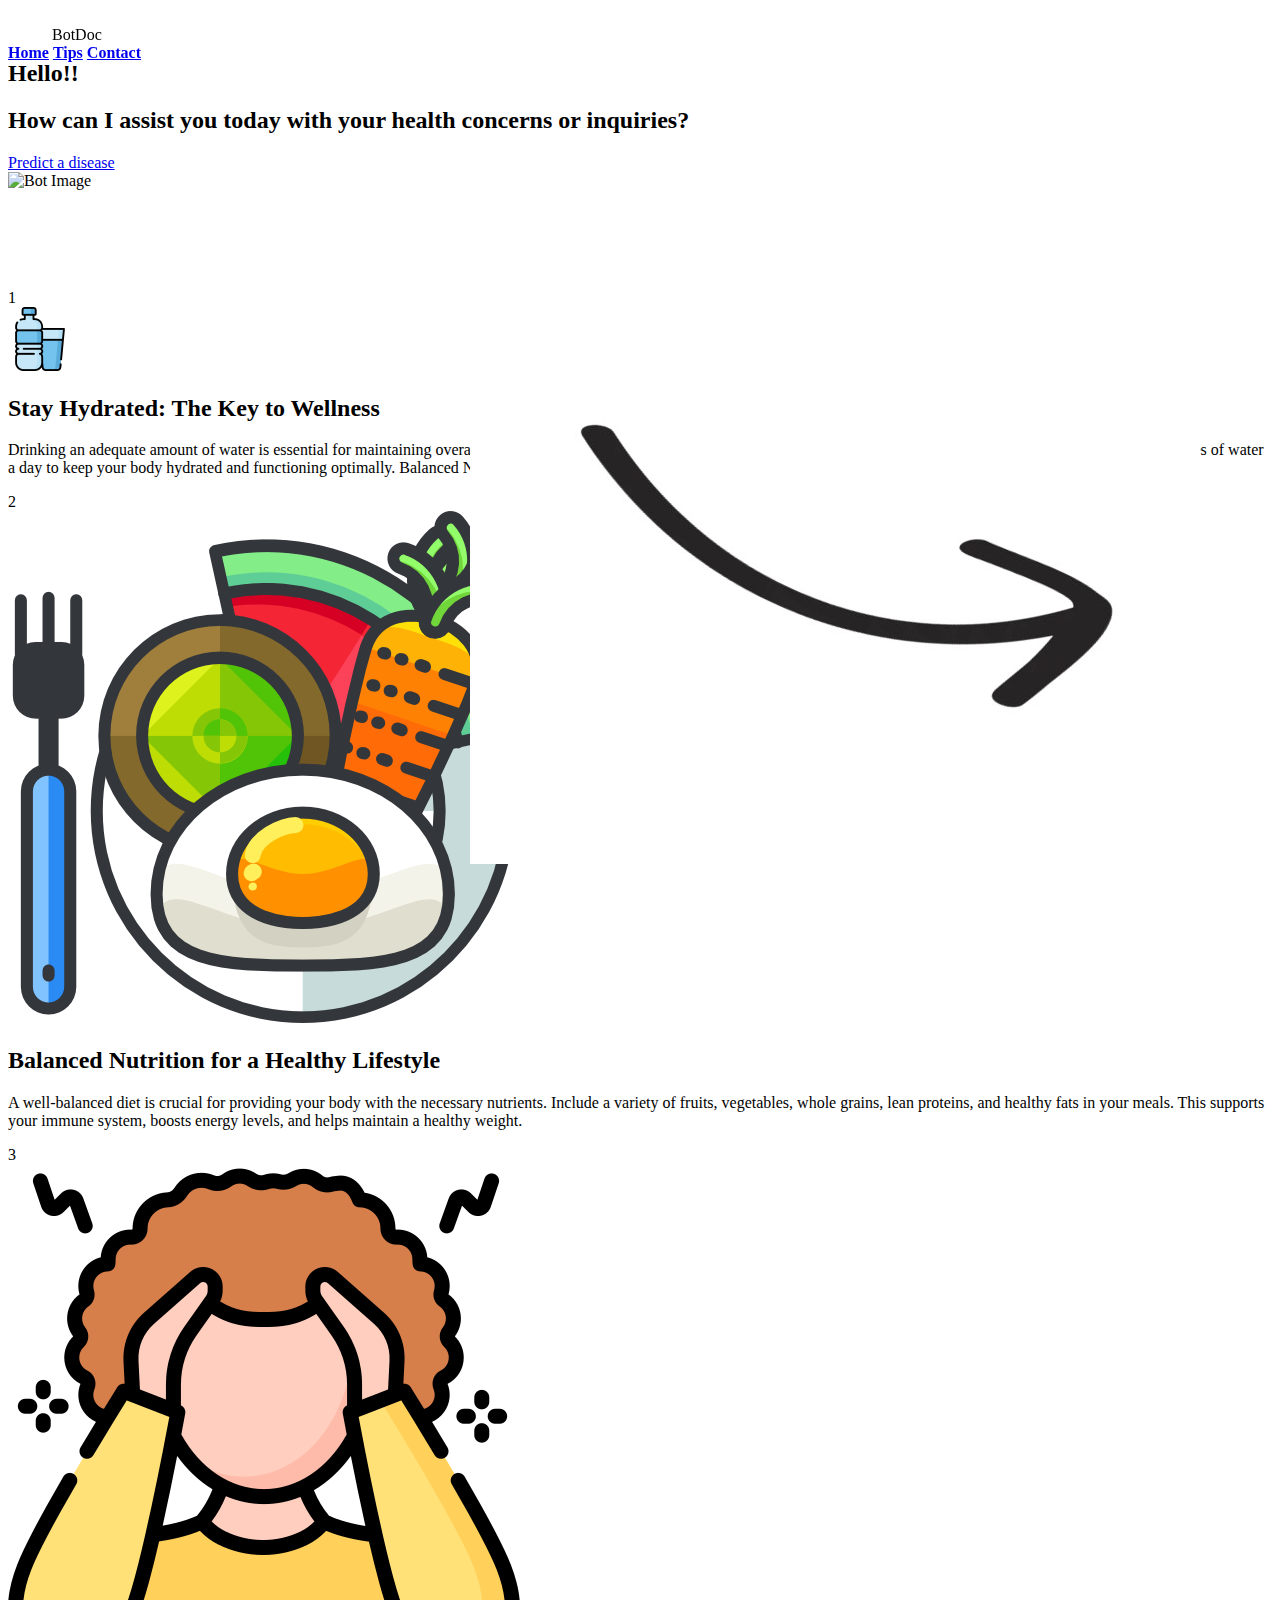
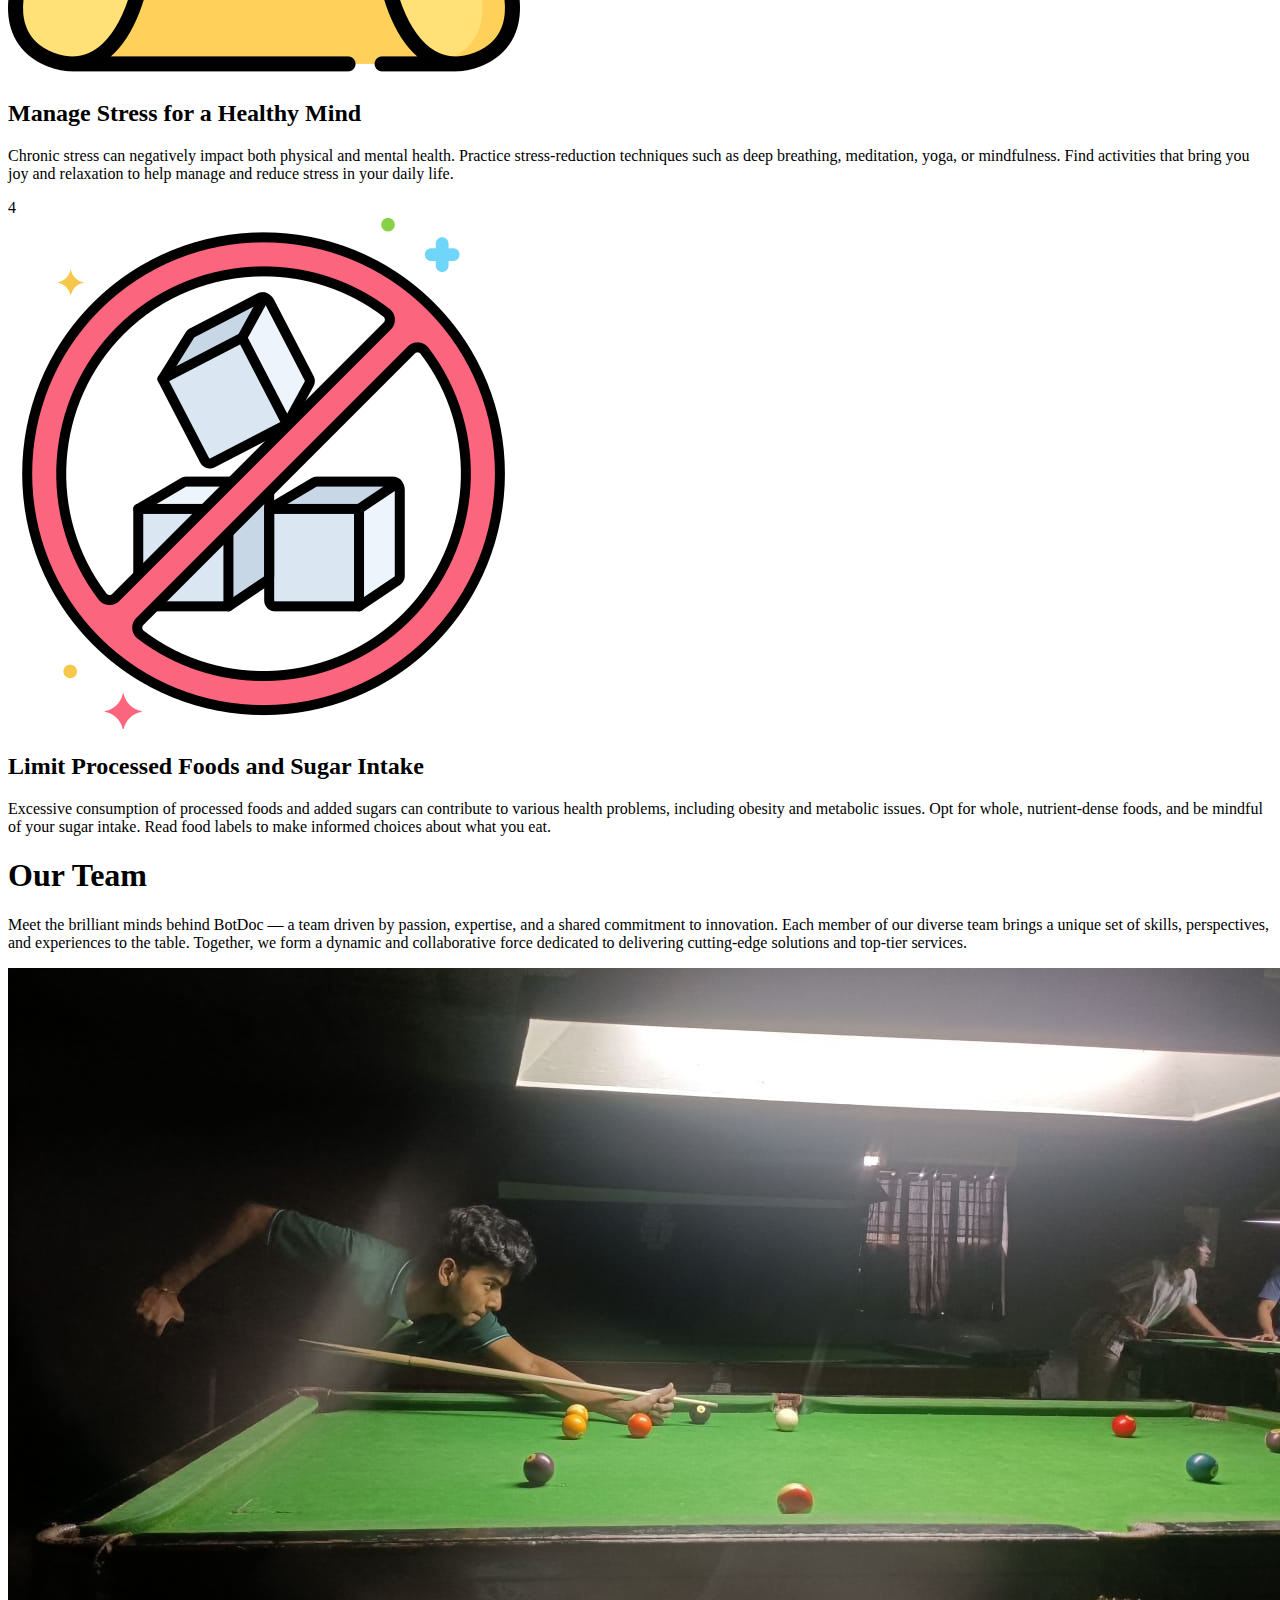
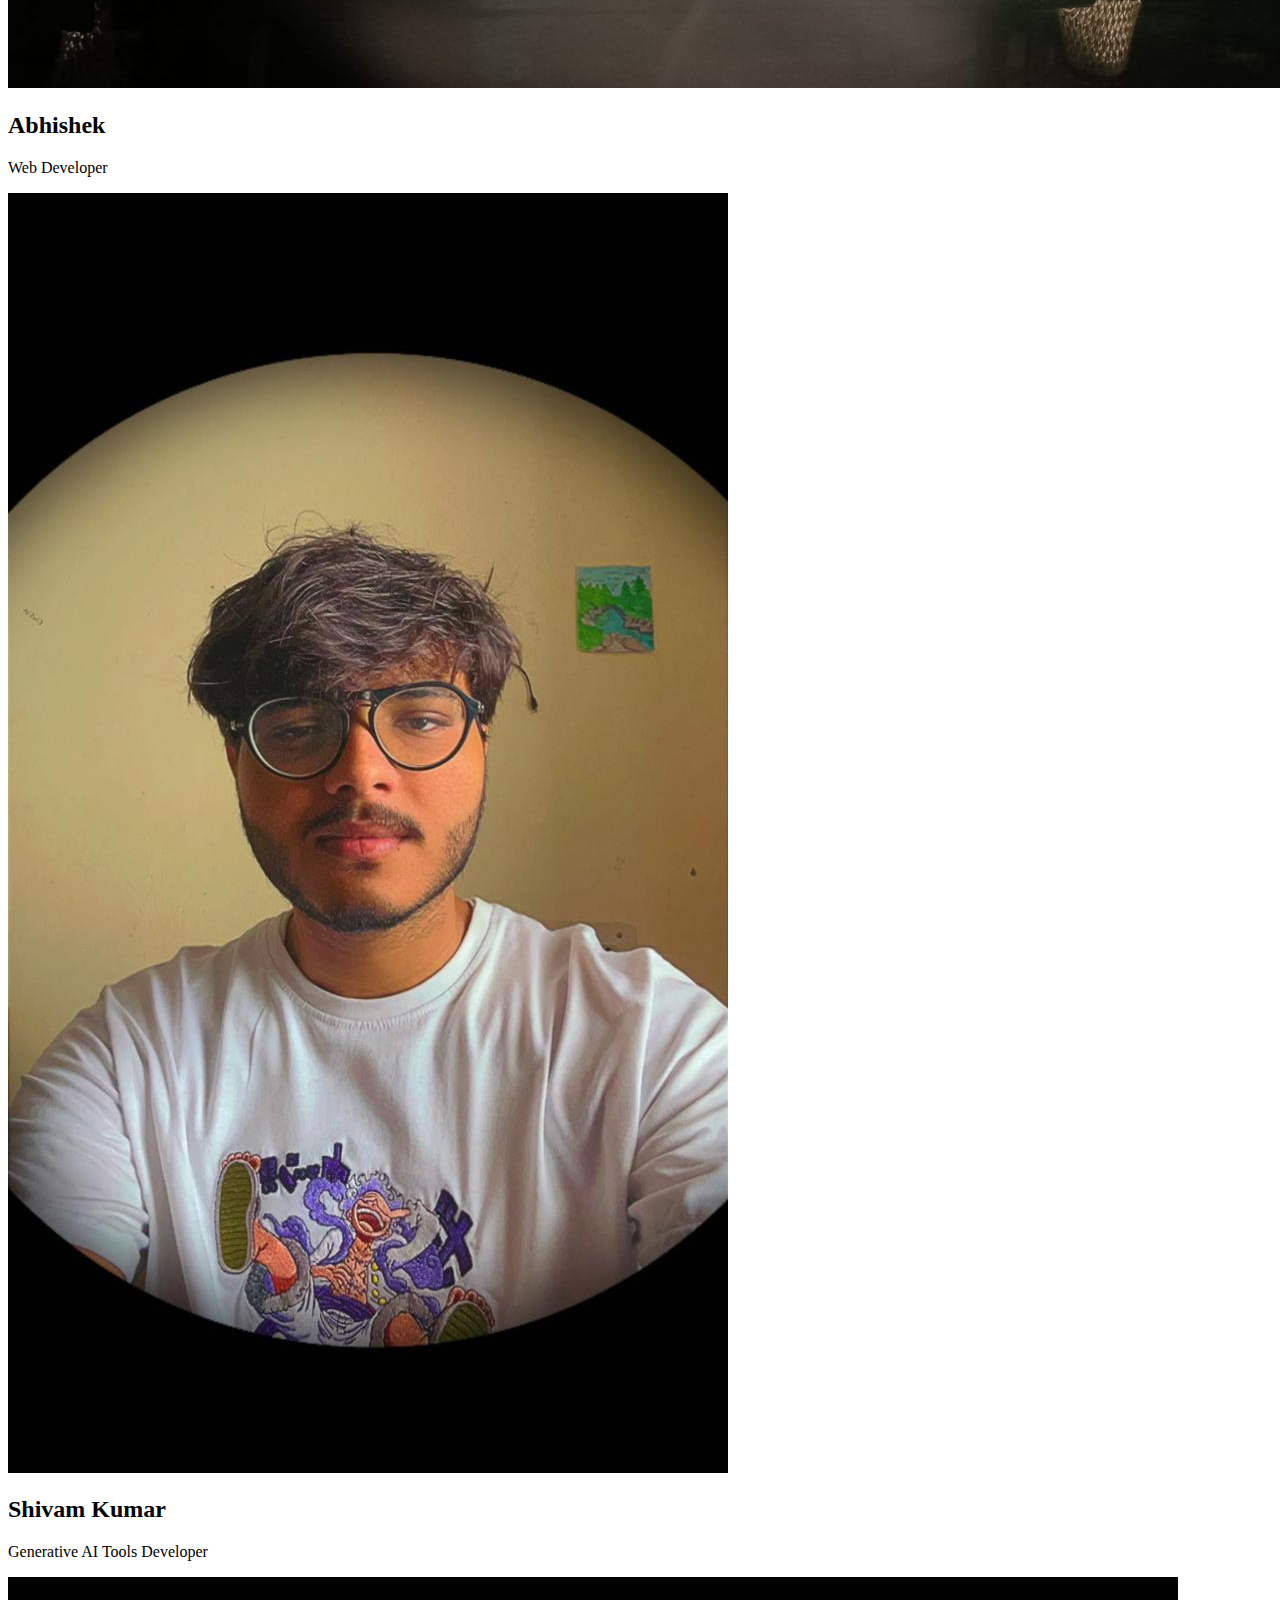
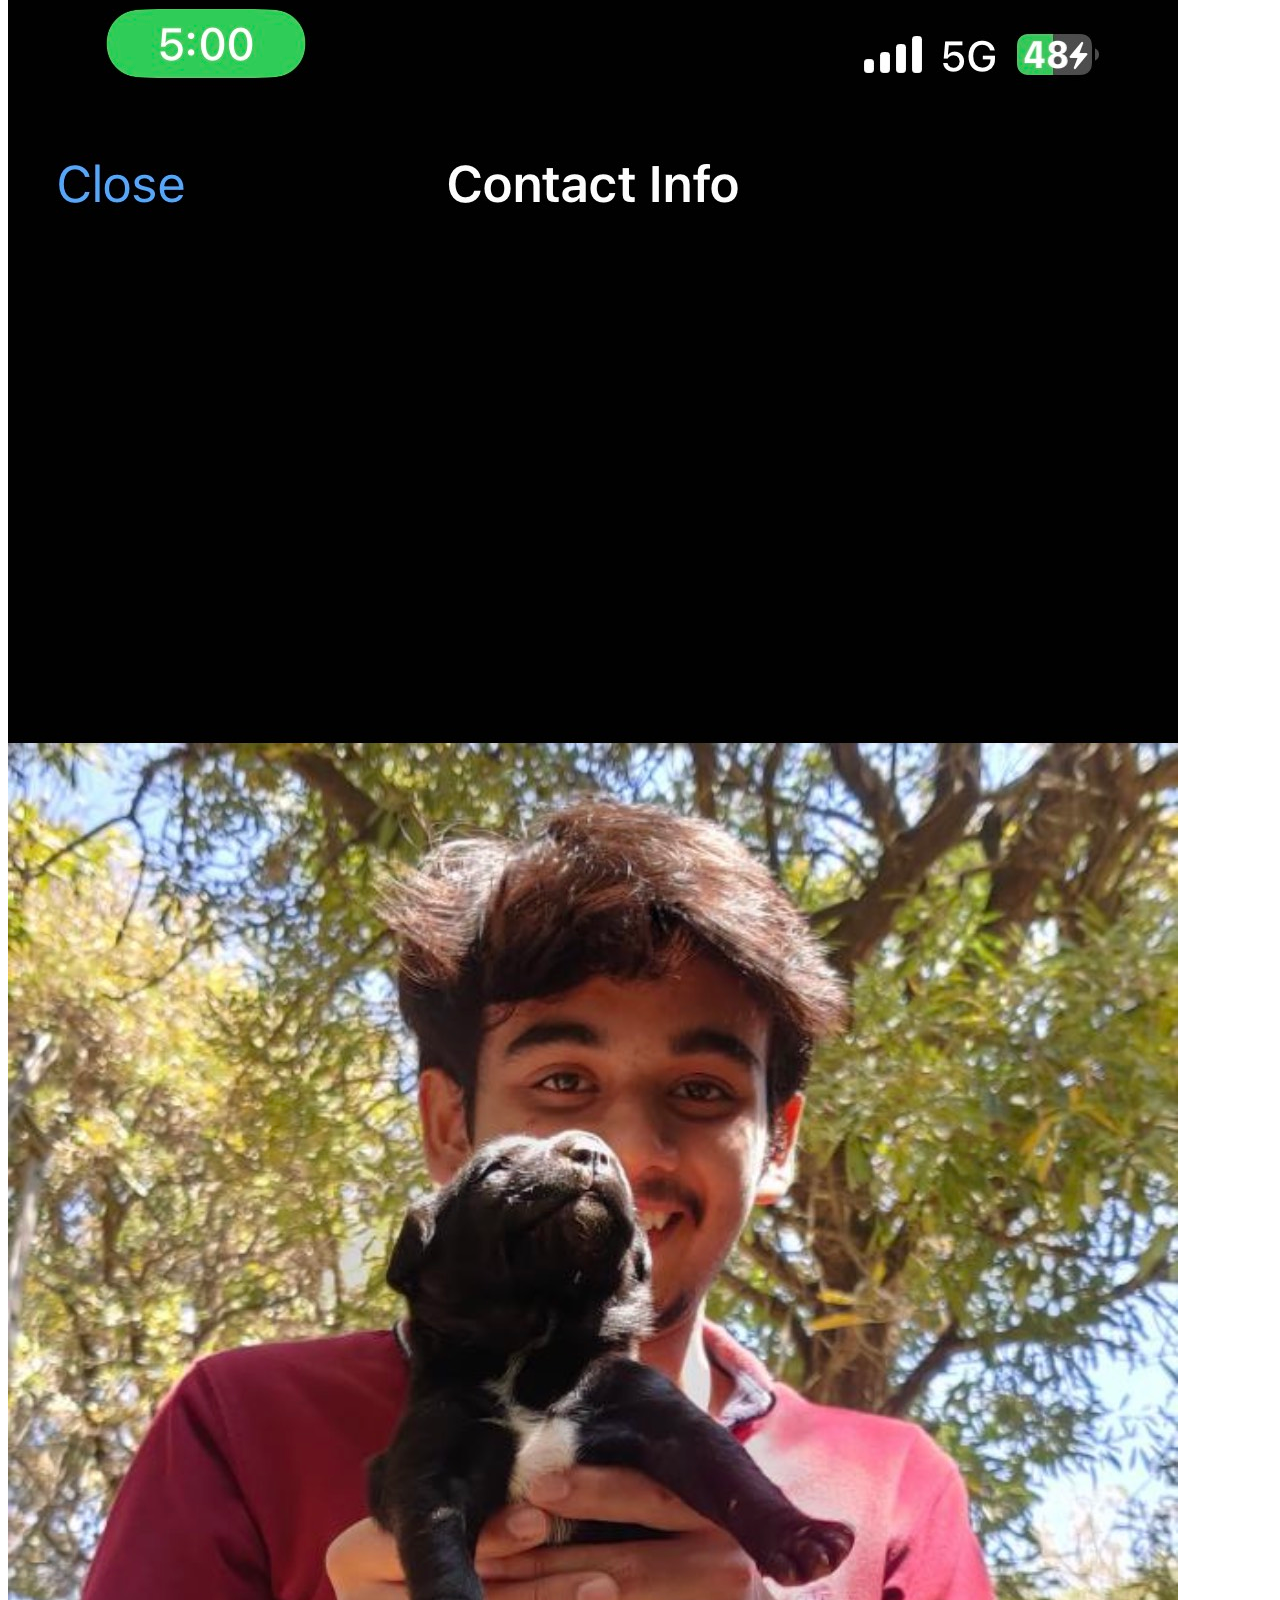
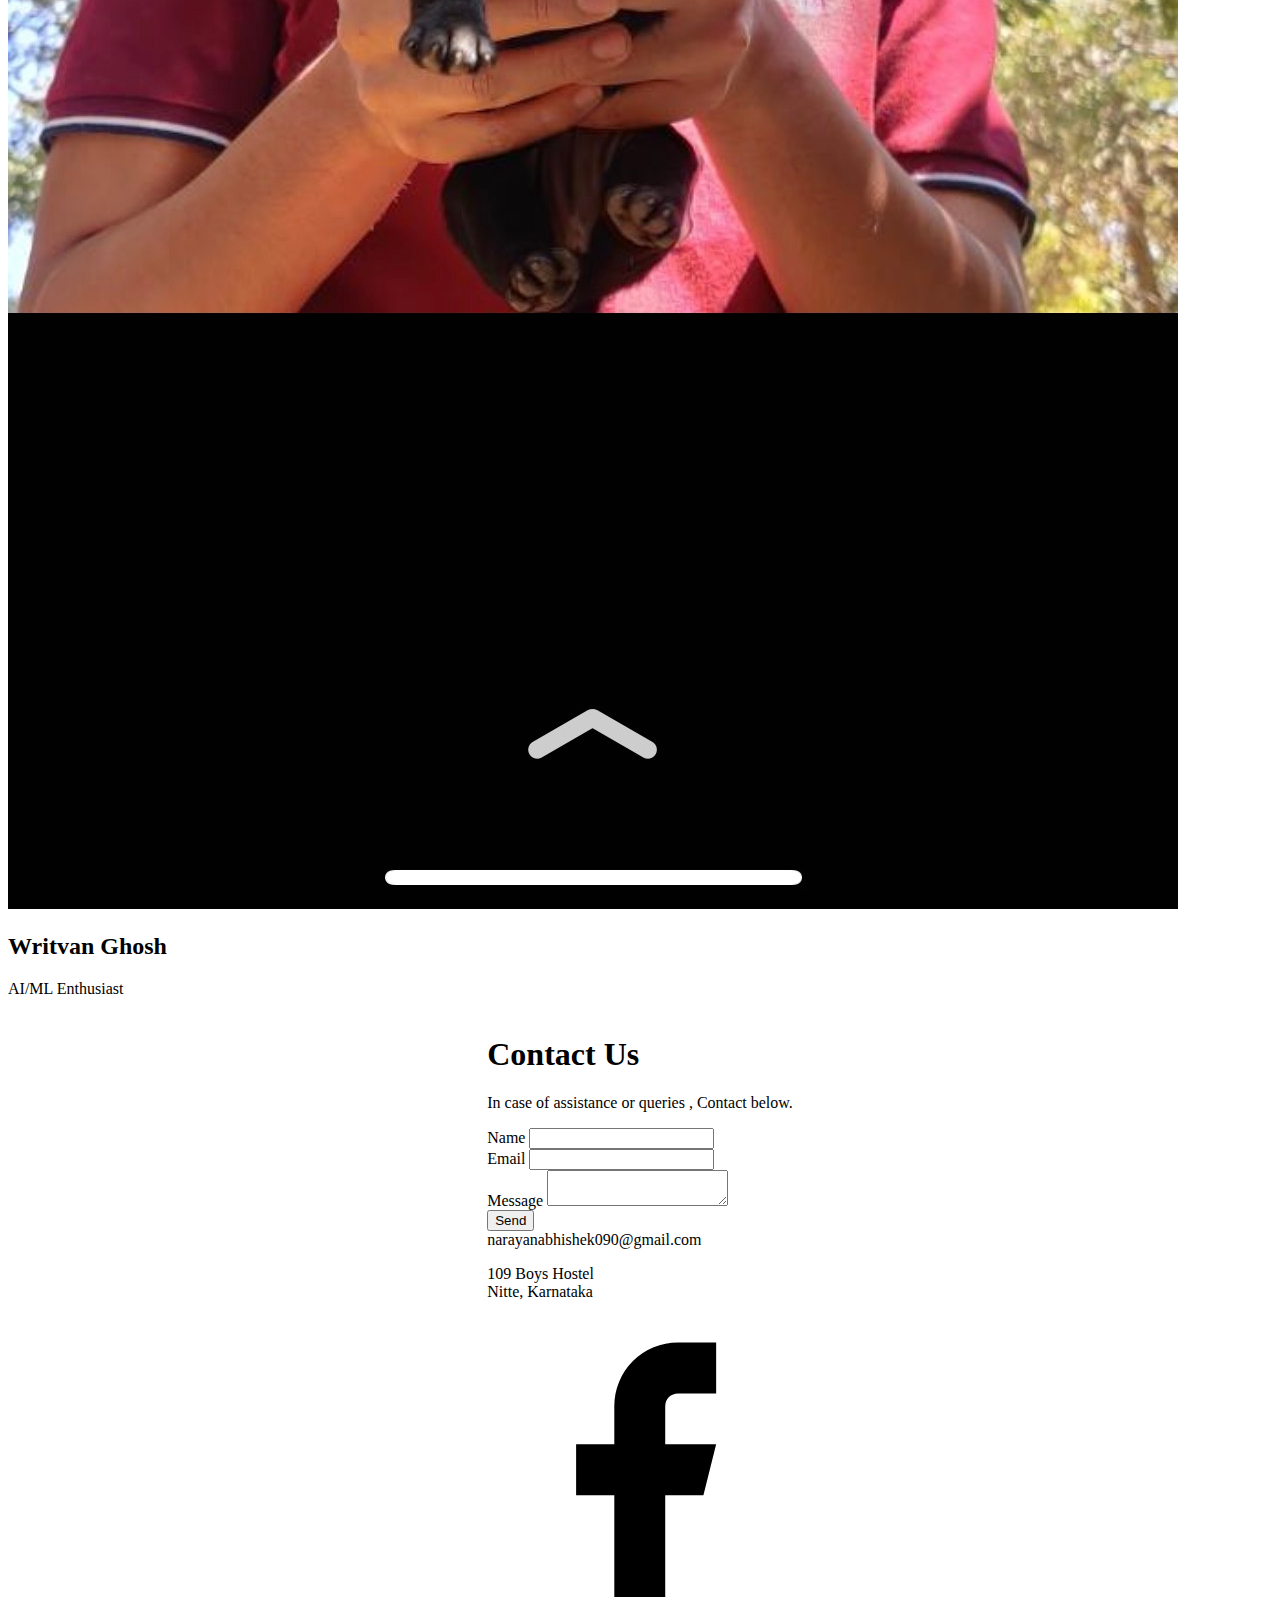
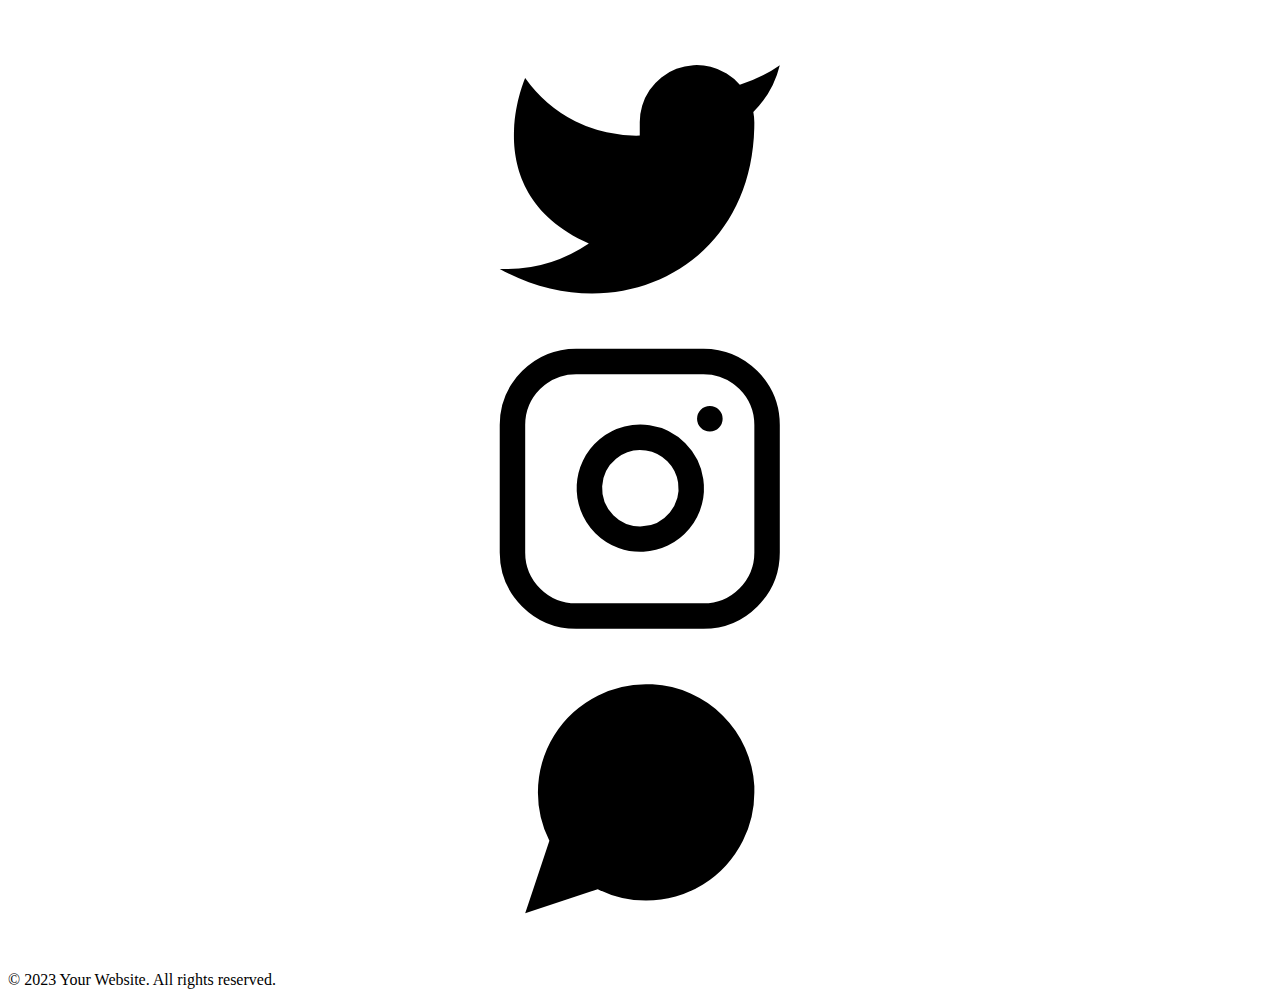
==== commit f0e0641d: "final commit for snh" ====
--- a/index.html
+++ b/index.html
@@ -2,79 +2,79 @@
 <html lang="en">
 
 <head>
-  <meta charset="UTF-8">
-  <meta name="viewport" content="width=device-width, initial-scale=1.0">
-  <title>Your Website</title>
-  <!-- Include Tailwind CSS -->
-  <link href="https://cdn.jsdelivr.net/npm/tailwindcss@2.2.19/dist/tailwind.min.css" rel="stylesheet">
-  <script src="index.js"></script>
-  <script src="https://cdn.emailjs.com/dist/email.min.js"></script>
-  <script type="text/javascript">
-    emailjs.init("KMHLF9ZXxXmyBaTr_");
-  </script>
-
+    <meta charset="UTF-8">
+    <meta name="viewport" content="width=device-width, initial-scale=1.0">
+    <title>BotDoc</title>
+    <link rel="icon" type="image/png" href="images/image.png"/>
+    <!-- Include Tailwind CSS -->
+    <link href="https://cdn.jsdelivr.net/npm/tailwindcss@2.2.19/dist/tailwind.min.css" rel="stylesheet">
+    <script src="index.js"></script>
+    <script src="https://cdn.emailjs.com/dist/email.min.js"></script>
+    <script type="text/javascript">
+        emailjs.init("KMHLF9ZXxXmyBaTr_");
+    </script>
 </head>
 
 <body class="bg-white-100" style="margin-top: 60px;">
 
-  <!-- Navbar -->
-<nav class="bg-black p-4 text-white" style="position: fixed; top: 0; width: 100%; z-index: 999;">
-  <div class="container mx-auto flex items-center justify-between">
-    <div class="flex items-center space-x-4">
-      <img src="images/image.png" style="height: 40px; width: 40px;">
-      <a class="font-bold text-2xl">BotDoc</a>
-    </div>
-    <div class="flex items-center space-x-4">
-      <a href="#" class="hover:underline pr-8" style="font-weight: bold;">Home</a>
-      <a href="#tips" class="hover:underline pr-8" style="font-weight: bold;">Tips</a>
-      <a href="#contact" class="hover:underline pr-8" style="font-weight: bold;">Contact</a>
-    </div>
-  </div>
-</nav>
-
-  <!-- Image and Text Section -->
-  <div class="container mx-auto flex items-center p-4">
-    <div class="flex-1">
-        <h2 class="text-5xl font-bold mb-4 py-5"> Hello!!</h2>
+    <!-- Navbar -->
+    <nav class="bg-black p-4 text-white" style="position: fixed; top: 0; width: 100%; z-index: 999;">
+        <div class="container mx-auto flex items-center justify-between">
+            <div class="flex items-center space-x-4">
+                <img src="images/image.png" style="height: 40px; width: 40px;">
+                <a class="font-bold text-2xl">BotDoc</a>
+            </div>
+            <div class="flex items-center space-x-4">
+                <a href="#" class="hover:underline pr-8" style="font-weight: bold;">Home</a>
+                <a href="#tips" class="hover:underline pr-8" style="font-weight: bold;">Tips</a>
+                <a href="#contact" class="hover:underline pr-8" style="font-weight: bold;">Contact</a>
+            </div>
+        </div>
+    </nav>
+
+
+ <!-- Image and Text Section -->
+ <div class="container mx-auto flex items-center p-4">
+  <div class="flex-1">
+      <h2 class="text-5xl font-bold mb-4 py-5"> Hello!!</h2>
       <h2 class="text-5xl font-bold mb-4">How can I assist you today with your health concerns or inquiries? </h2>
       <div class="mt-12 py-7">
-        <a href="https://healthcare-ai.streamlit.app/" class="bg-green-500 text-white px-4 py-2 rounded-full hover:bg-green-600 items-center text-sm">
-          Predict a disease
-          <i class="fas fa-arrow-right ml-2"></i>
-        </a>
-      </div>
-    </div>
- <div class="flex-1 relative">
-    <img src="https://cdn.dribbble.com/users/596968/screenshots/2334234/robby-wave-800x600.gif" alt="Bot Image" class="w-full h-auto" style="height: 620px; width: 920px">
-</div>
-
-<div class="absolute bottom-4 right-4" style="position: fixed; bottom: 2rem; right: 5rem;  ">
-    <img src="images/arrow.jpg" alt="Second Image" class="w-40 h-auto" style="background: transparent;"">
-</div>
-
+          <a href="https://healthcare-ai.streamlit.app/" class="bg-green-500 text-white px-4 py-2 rounded-full hover:bg-green-600 items-center text-sm">
+              <i class="fas fa-chart-line ml-2"></i> Predict a disease
+          </a>
+      </div>
+  </div>
+  <div class="flex-1 relative">
+      <img src="https://cdn.dribbble.com/users/596968/screenshots/2334234/robby-wave-800x600.gif" alt="Bot Image" class="w-full h-auto" style="height: 620px; width: 920px">
+  </div>
+
+  <div class="absolute bottom-4 right-4" style="position: fixed; bottom: 2rem; right: 5rem;  ">
+      <img src="images/arrow.jpg" alt="Second Image" class="w-40 h-auto" style="background: transparent;">
+  </div>
 
 </div>
 <div>
-<script src="https://cdn.botpress.cloud/webchat/v1/inject.js"></script>
-<script>
-  window.botpressWebChat.init({
-      "composerPlaceholder": "Chat with Baymax",
-      "hostUrl": "https://cdn.botpress.cloud/webchat/v1",
-      "messagingUrl": "https://messaging.botpress.cloud",
-      "clientId": "f4481279-6697-45a8-bf33-bcb743e516e5",
-      "webhookId": "76d50808-1ece-4bcd-b772-1d2fc49ec2e2",
-      "lazySocket": true,
-      "themeName": "prism",
-      "botName": "Baymax",
-      "avatarUrl": "https://freepngimg.com/download/animation/59275-hamada-tadashi-company-walt-baymax-the-drawing.png",
-      "stylesheet": "https://webchat-styler-css.botpress.app/prod/eb316640-4a58-491e-8c94-6155e9848fc4/v76738/style.css",
-      "frontendVersion": "v1",
-      "useSessionStorage": true,
-      "theme": "prism",
-      "themeColor": "#2563eb"
-  });
-</script>
+  <script src="https://cdn.botpress.cloud/webchat/v1/inject.js"></script>
+  <script>
+      window.botpressWebChat.init({
+          "composerPlaceholder": "Chat with Baymax",
+          "hostUrl": "https://cdn.botpress.cloud/webchat/v1",
+          "messagingUrl": "https://messaging.botpress.cloud",
+          "clientId": "f4481279-6697-45a8-bf33-bcb743e516e5",
+          "webhookId": "76d50808-1ece-4bcd-b772-1d2fc49ec2e2",
+          "lazySocket": true,
+          "themeName": "prism",
+          "botName": "Baymax",
+          "avatarUrl": "https://freepngimg.com/download/animation/59275-hamada-tadashi-company-walt-baymax-the-drawing.png",
+          "stylesheet": "https://webchat-styler-css.botpress.app/prod/eb316640-4a58-491e-8c94-6155e9848fc4/v76738/style.css",
+          "frontendVersion": "v1",
+          "useSessionStorage": true,
+          "theme": "prism",
+          "themeColor": "#2563eb"
+      });
+  </script>
 </div>
+
 
   
   <section  id="tips" class="text-gray-600 body-font" style="padding-top: 2rem;">
@@ -84,7 +84,7 @@
         <div class="h-full w-6 absolute inset-0 flex items-center justify-center">
           <div class="h-full w-1 bg-gray-200 pointer-events-none"></div>
         </div>
-        <div class="flex-shrink-0 w-6 h-6 rounded-full mt-10 sm:mt-0 inline-flex items-center justify-center bg-blue-500 text-white relative z-10 title-font font-medium text-sm">1</div>
+        <div class="flex-shrink-0 w-6 h-6 rounded-full mt-10 sm:mt-0 inline-flex items-center justify-center bg-black text-white relative z-10 title-font font-medium text-sm">1</div>
         <div class="flex-grow md:pl-8 pl-6 flex sm:items-center items-start flex-col sm:flex-row">
           <div class="flex-shrink-0 w-24 h-24 bg-blue-100 text-blue-500 rounded-full inline-flex items-center justify-center">
             <img src="/images/water-bottle.png" alt="water" class="tipsImages">
@@ -100,7 +100,7 @@
         <div class="h-full w-6 absolute inset-0 flex items-center justify-center">
           <div class="h-full w-1 bg-gray-200 pointer-events-none"></div>
         </div>
-        <div class="flex-shrink-0 w-6 h-6 rounded-full mt-10 sm:mt-0 inline-flex items-center justify-center bg-blue-500 text-white relative z-10 title-font font-medium text-sm">2</div>
+        <div class="flex-shrink-0 w-6 h-6 rounded-full mt-10 sm:mt-0 inline-flex items-center justify-center bg-black text-white relative z-10 title-font font-medium text-sm">2</div>
         <div class="flex-grow md:pl-8 pl-6 flex sm:items-center items-start flex-col sm:flex-row">
           <div class="flex-shrink-0 w-24 h-24 bg-blue-100 text-blue-500 rounded-full inline-flex items-center justify-center">
             <img src="/images/diet.png" alt="" class="tipsImages">
@@ -115,7 +115,7 @@
         <div class="h-full w-6 absolute inset-0 flex items-center justify-center">
           <div class="h-full w-1 bg-gray-200 pointer-events-none"></div>
         </div>
-        <div class="flex-shrink-0 w-6 h-6 rounded-full mt-10 sm:mt-0 inline-flex items-center justify-center bg-blue-500 text-white relative z-10 title-font font-medium text-sm">3</div>
+        <div class="flex-shrink-0 w-6 h-6 rounded-full mt-10 sm:mt-0 inline-flex items-center justify-center bg-black text-white relative z-10 title-font font-medium text-sm">3</div>
         <div class="flex-grow md:pl-8 pl-6 flex sm:items-center items-start flex-col sm:flex-row">
           <div class="flex-shrink-0 w-24 h-24 bg-blue-100 text-blue-500 rounded-full inline-flex items-center justify-center">
             <img src="/images/stress.png" alt="" class="tipsImages">
@@ -130,7 +130,7 @@
         <div class="h-full w-6 absolute inset-0 flex items-center justify-center">
           <div class="h-full w-1 bg-gray-200 pointer-events-none"></div>
         </div>
-        <div class="flex-shrink-0 w-6 h-6 rounded-full mt-10 sm:mt-0 inline-flex items-center justify-center bg-blue-500 text-white relative z-10 title-font font-medium text-sm">4</div>
+        <div class="flex-shrink-0 w-6 h-6 rounded-full mt-10 sm:mt-0 inline-flex items-center justify-center bg-black text-white relative z-10 title-font font-medium text-sm">4</div>
         <div class="flex-grow md:pl-8 pl-6 flex sm:items-center items-start flex-col sm:flex-row">
           <div class="flex-shrink-0 w-24 h-24 bg-blue-100 text-blue-500 rounded-full inline-flex items-center justify-center">
             <img src="/images/sugar-free.png" alt="" class="tipsImages">
@@ -177,7 +177,9 @@
             </div>
           </div>
         </div>
-  <section class="text-white-600 body-font relative" id="contact">
+      </div>
+    </div>
+        <section class="text-white-600 body-font relative" id="contact" style="display: flex; flex-direction: column; align-items: center; justify-content: center;">
           <div class="container px-5 py-24 mx-auto">
             <div class="flex flex-col text-center w-full mb-12">
               <h1 class="sm:text-3xl text-2xl font-medium title-font mb-4 text-gray-900">Contact Us</h1>
@@ -204,15 +206,15 @@
                   </div>
                 </div>
                 <div class="p-2 w-full">
-                  <button type="button" onclick="sendMail()" class="mx-auto text-white bg-indigo-500 border-0 py-2 px-8 focus:outline-none hover:bg-indigo-600 rounded text-lg">Button</button>
+                  <button type="button" onclick="sendMail()" class="mx-auto text-white bg-black border-0 py-2 px-8 focus:outline-none hover:bg-gray-600 rounded text-lg">Send</button>
                 </div>
               </div>
               
               
                 <div class="p-2 w-full pt-8 mt-8 border-t border-gray-200 text-center">
-                  <a class="text-indigo-500">example@email.com</a>
-                  <p class="leading-normal my-5">49 Smith St.
-                    <br>Saint Cloud, MN 56301
+                  <a class="text-black">narayanabhishek090@gmail.com</a>
+                  <p class="leading-normal my-5">109 Boys Hostel
+                    <br>Nitte, Karnataka
                   </p>
                   <span class="inline-flex">
                     <a class="text-gray-500">
@@ -244,9 +246,9 @@
         </div>
 
 
-</section>
+  </section>
   <!-- Footer -->
-  <footer class="bg-white-800 text-white mt-8 py-4">
+  <footer class="bg-white text-black mt-8 py-4">
     <div class="container mx-auto text-center">
       <p>&copy; 2023 Your Website. All rights reserved.</p>
     </div>
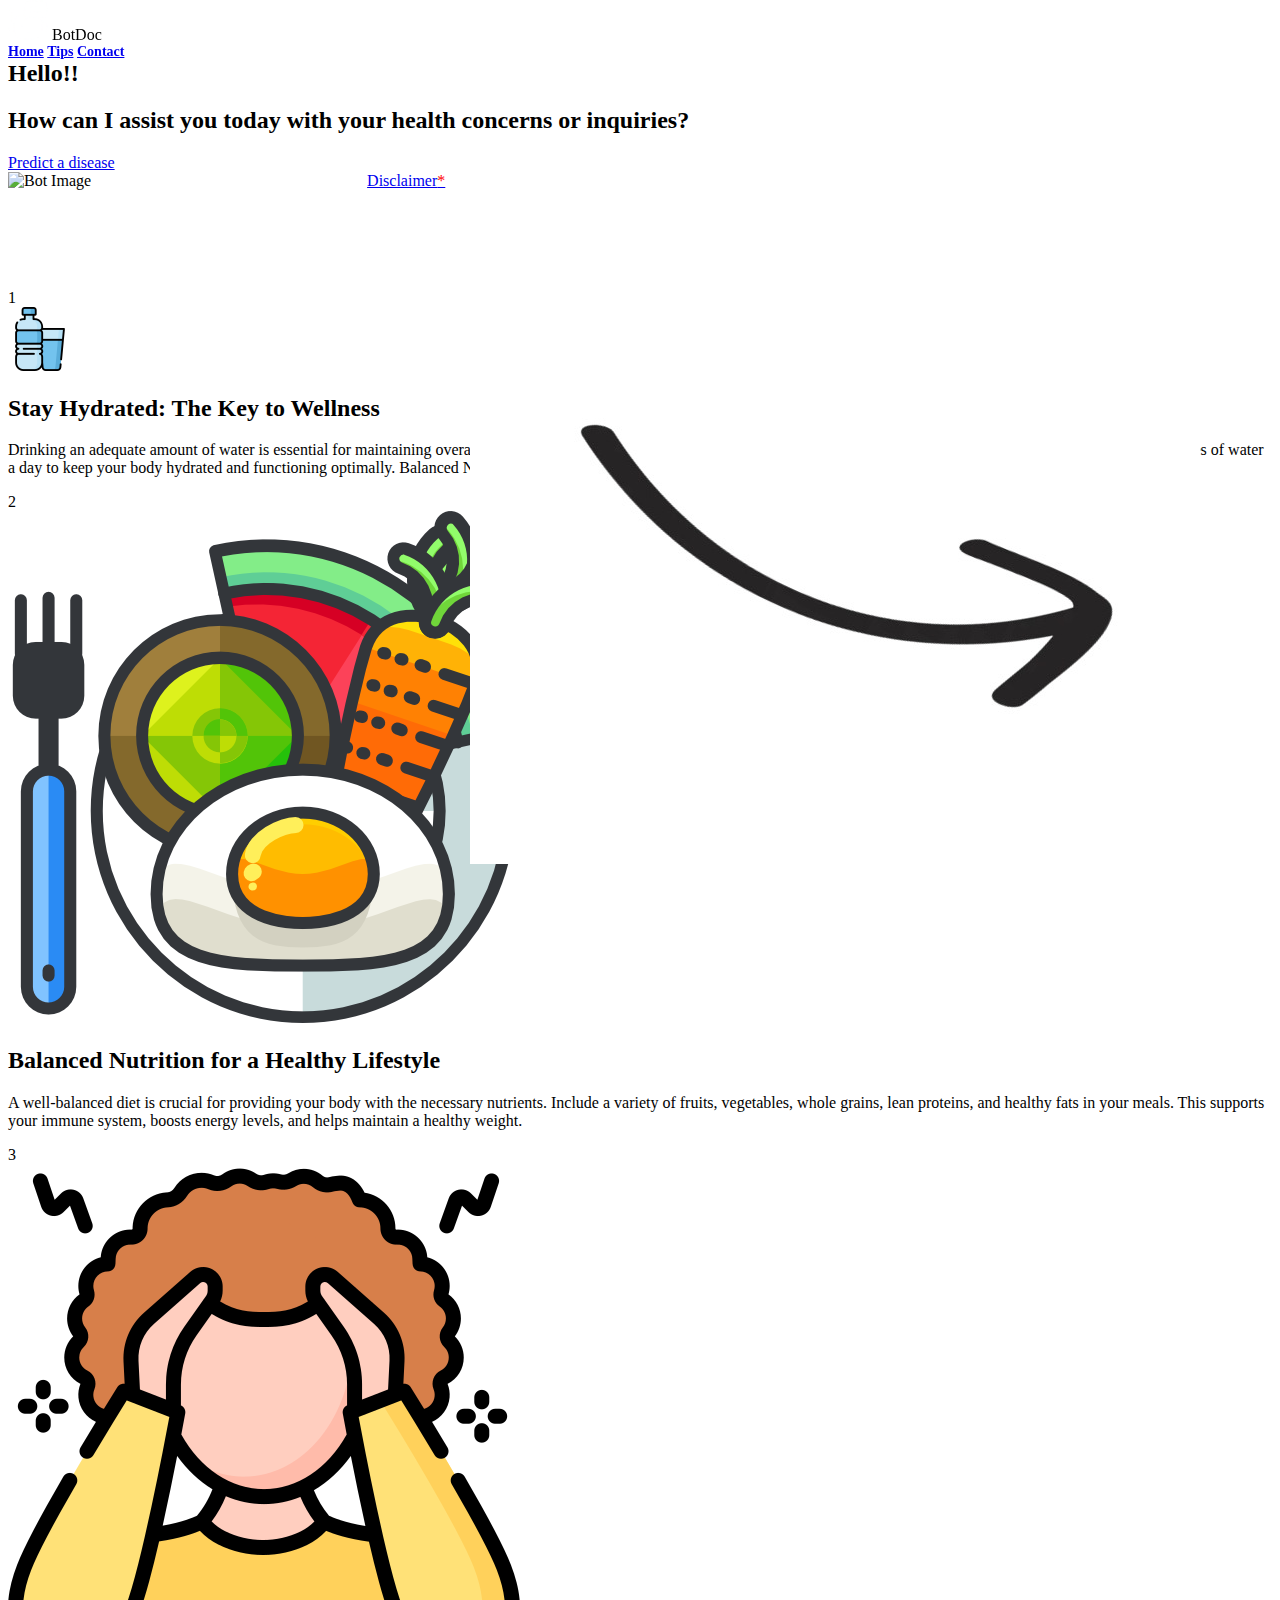
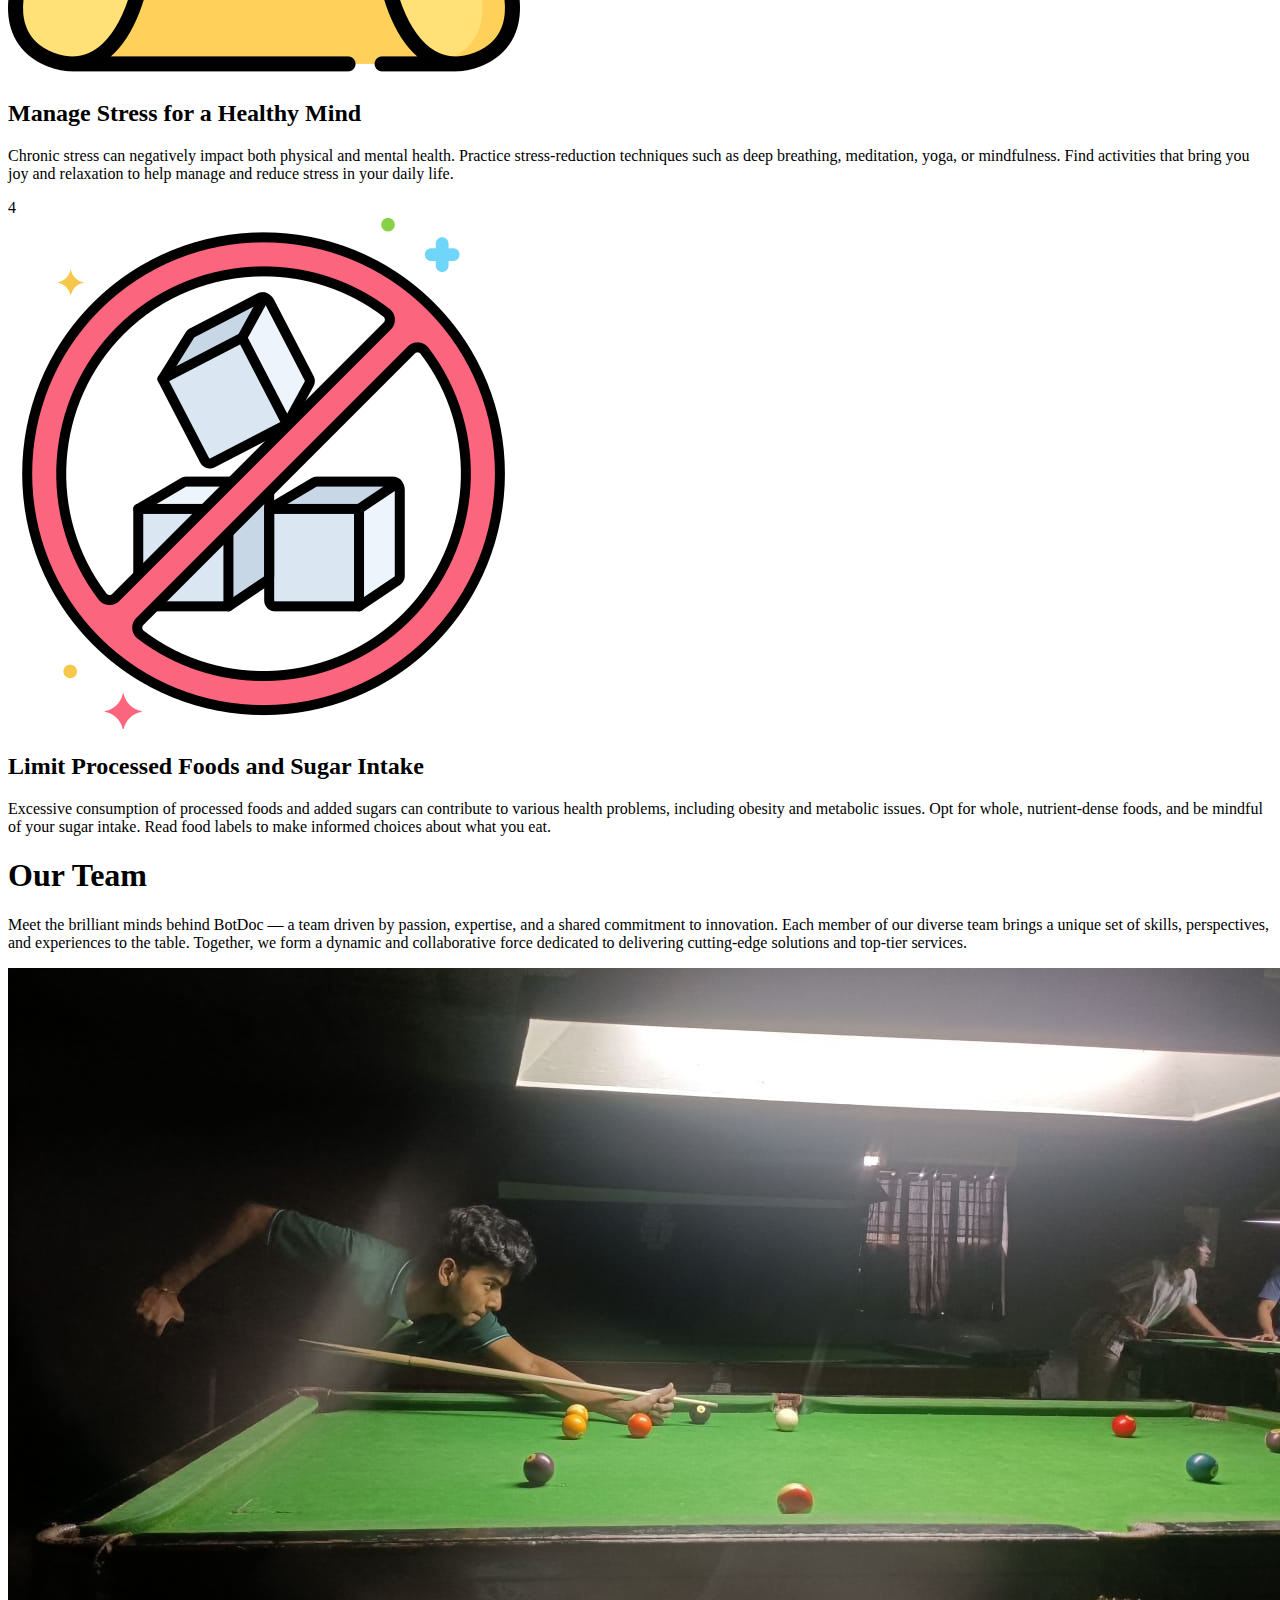
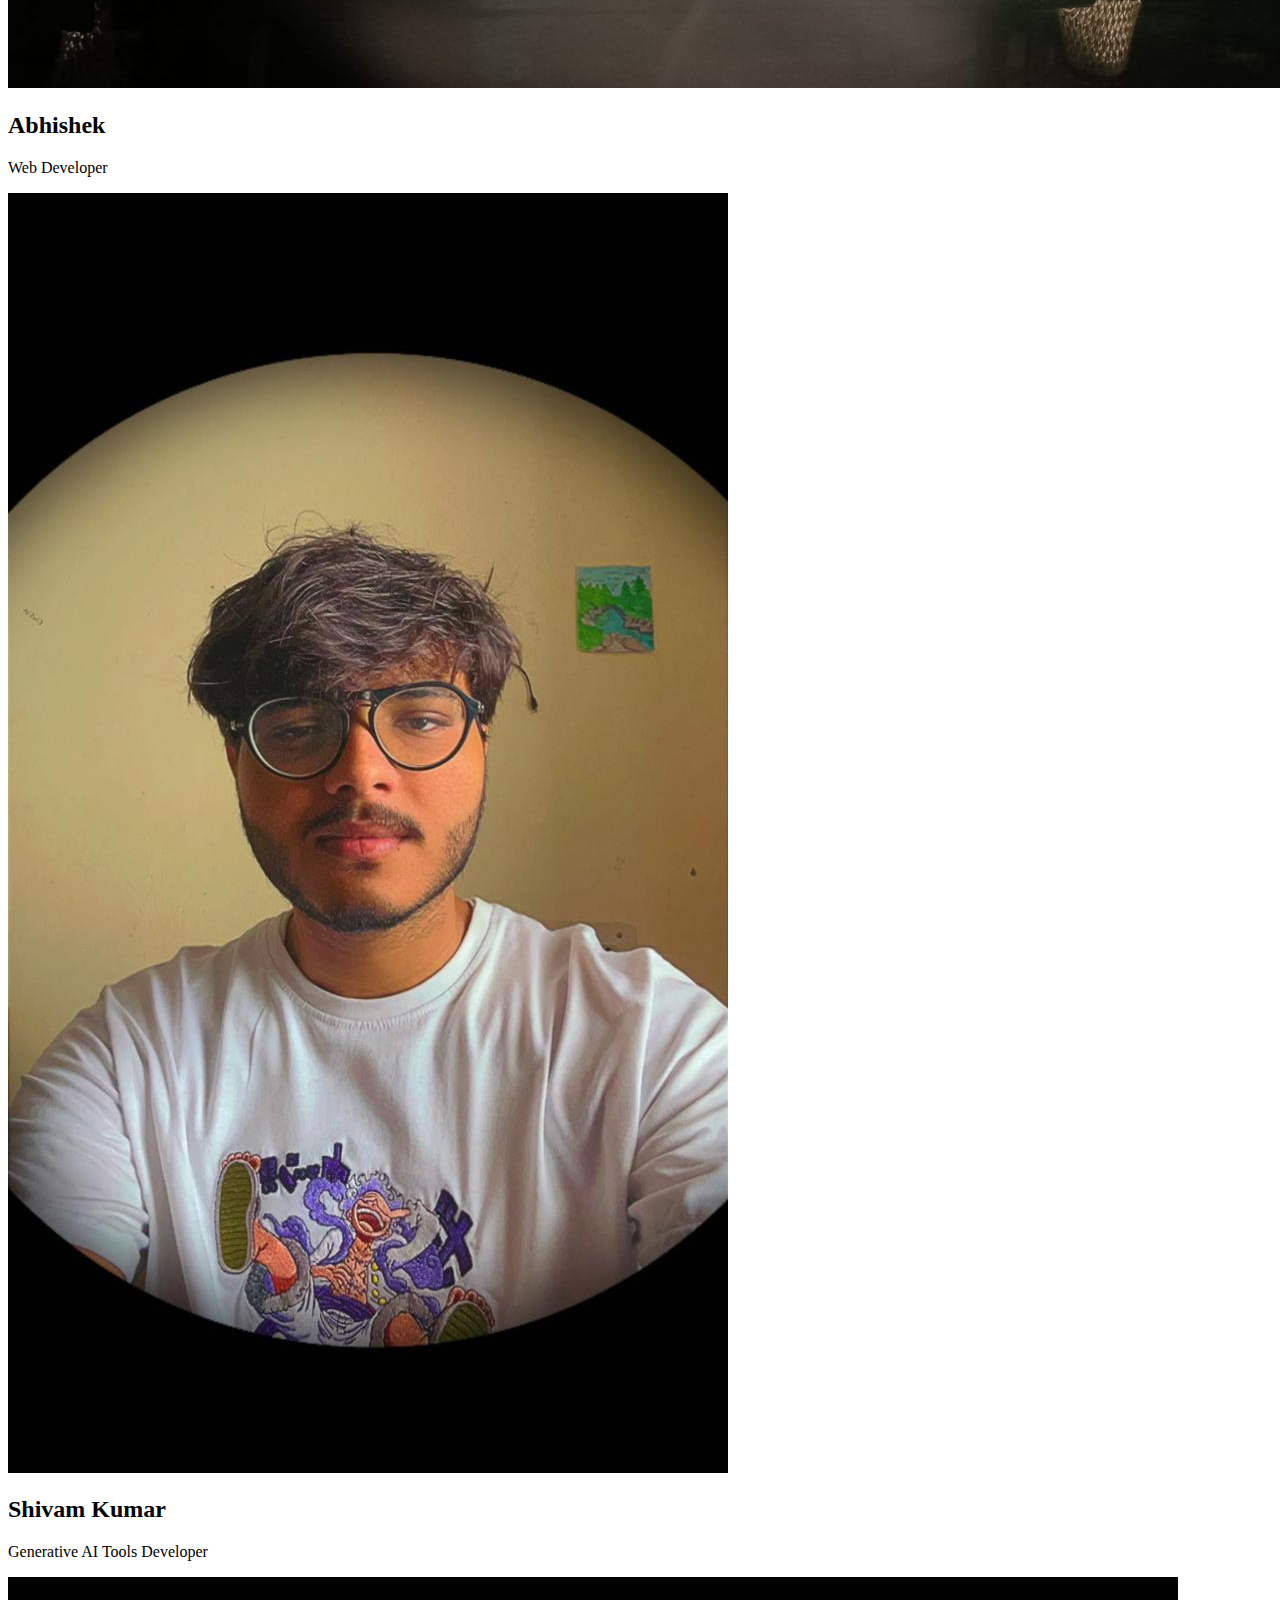
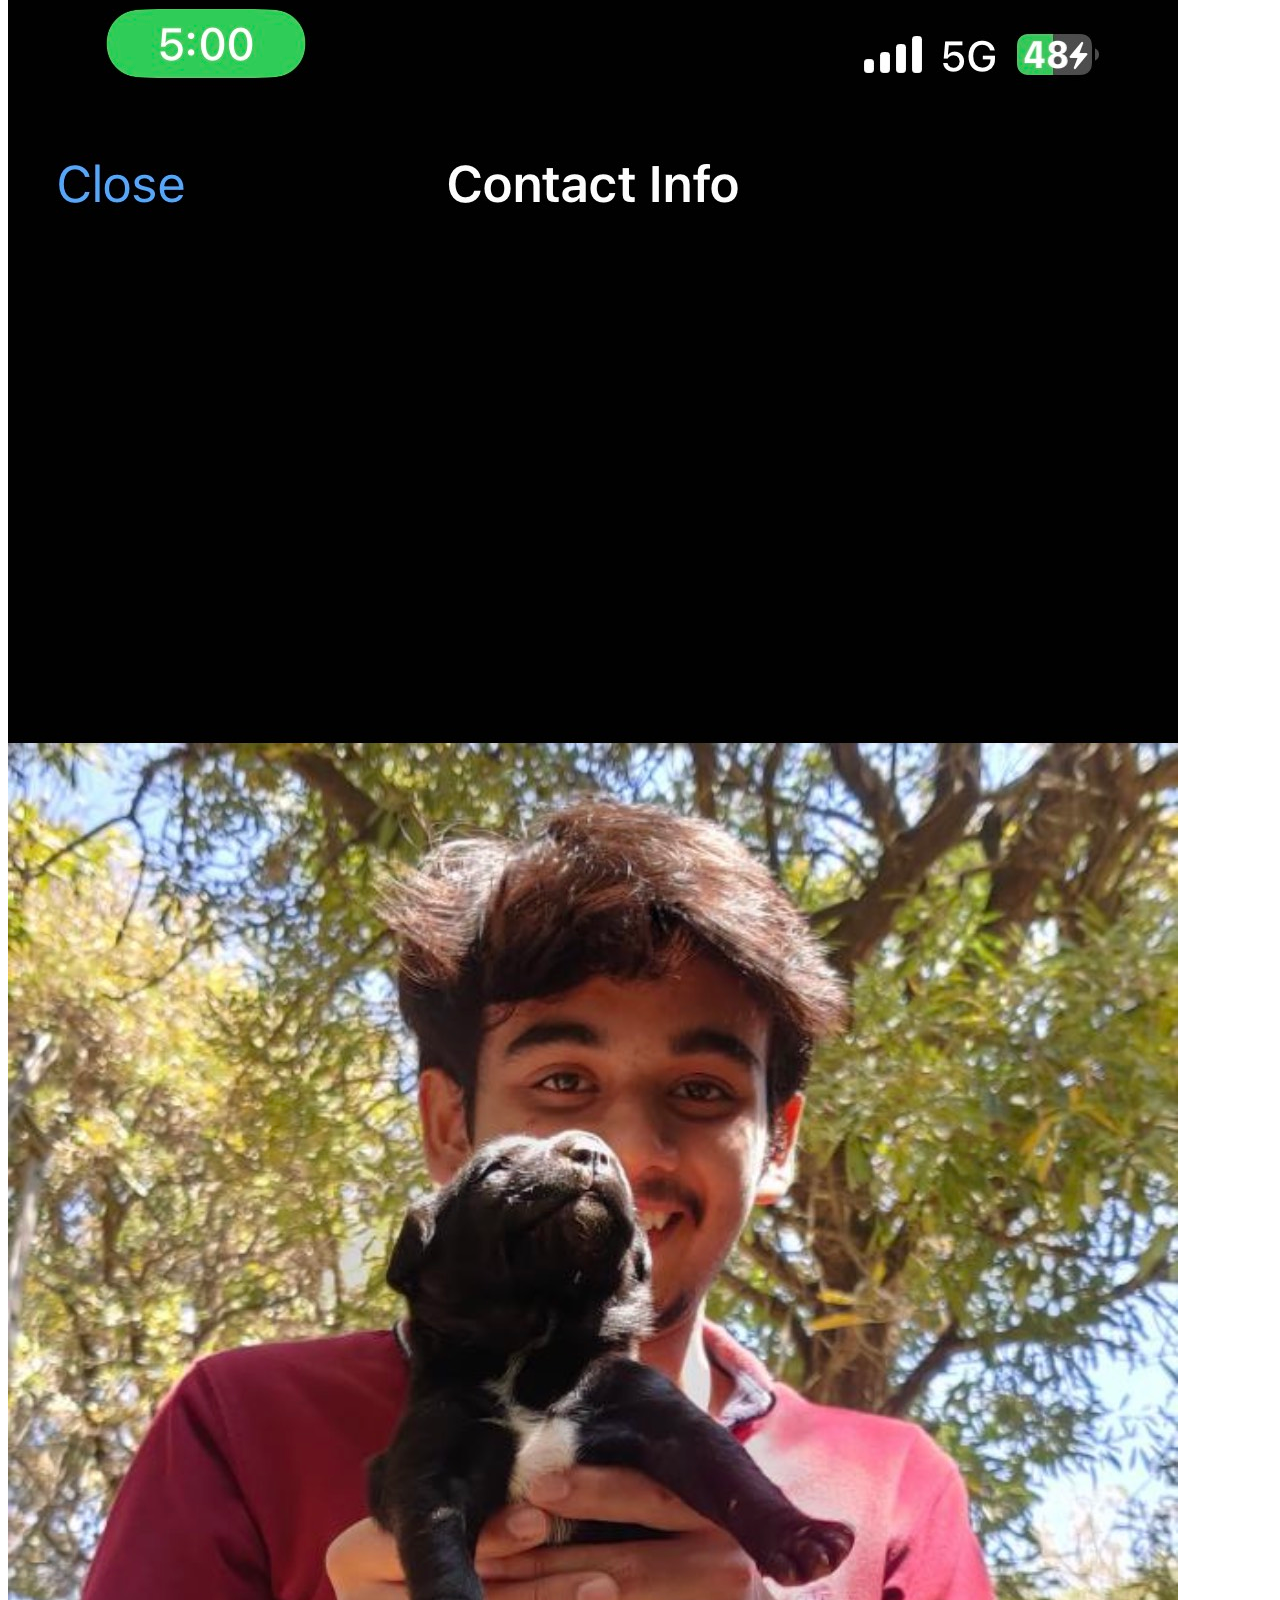
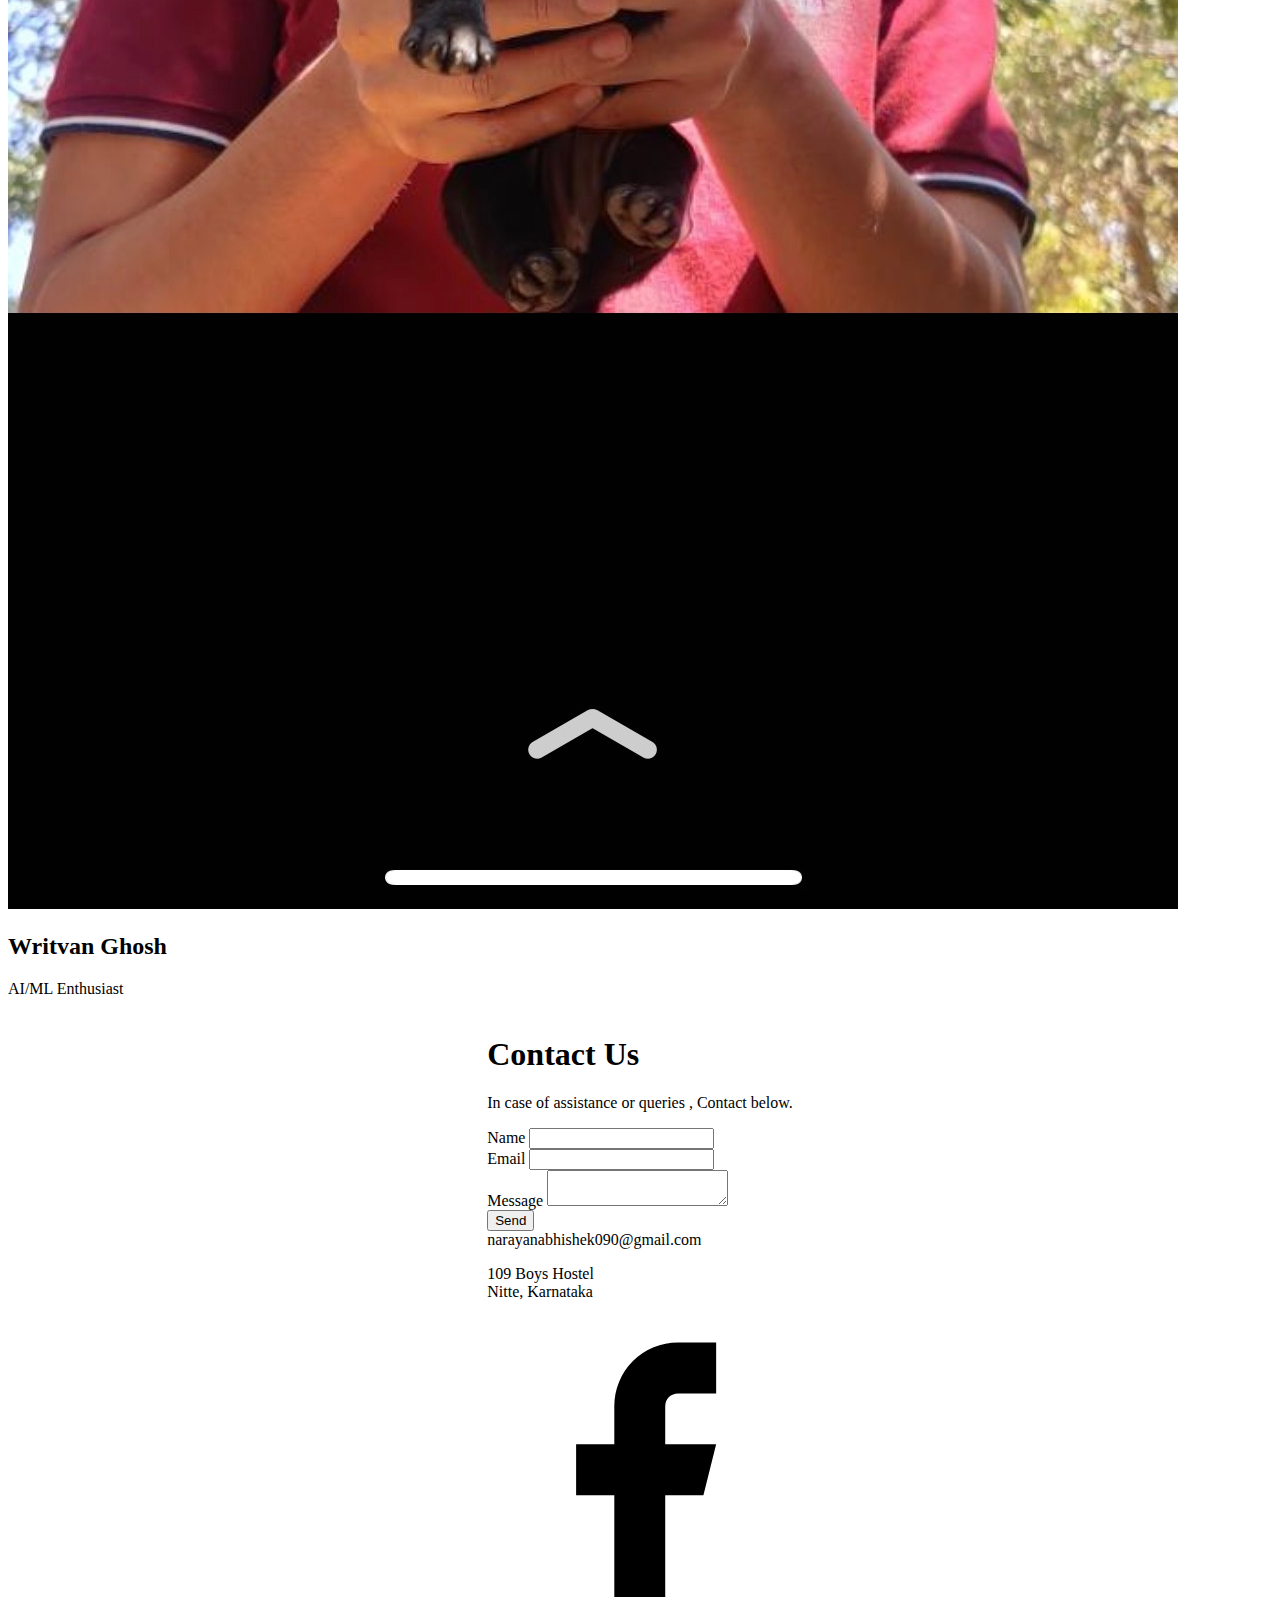
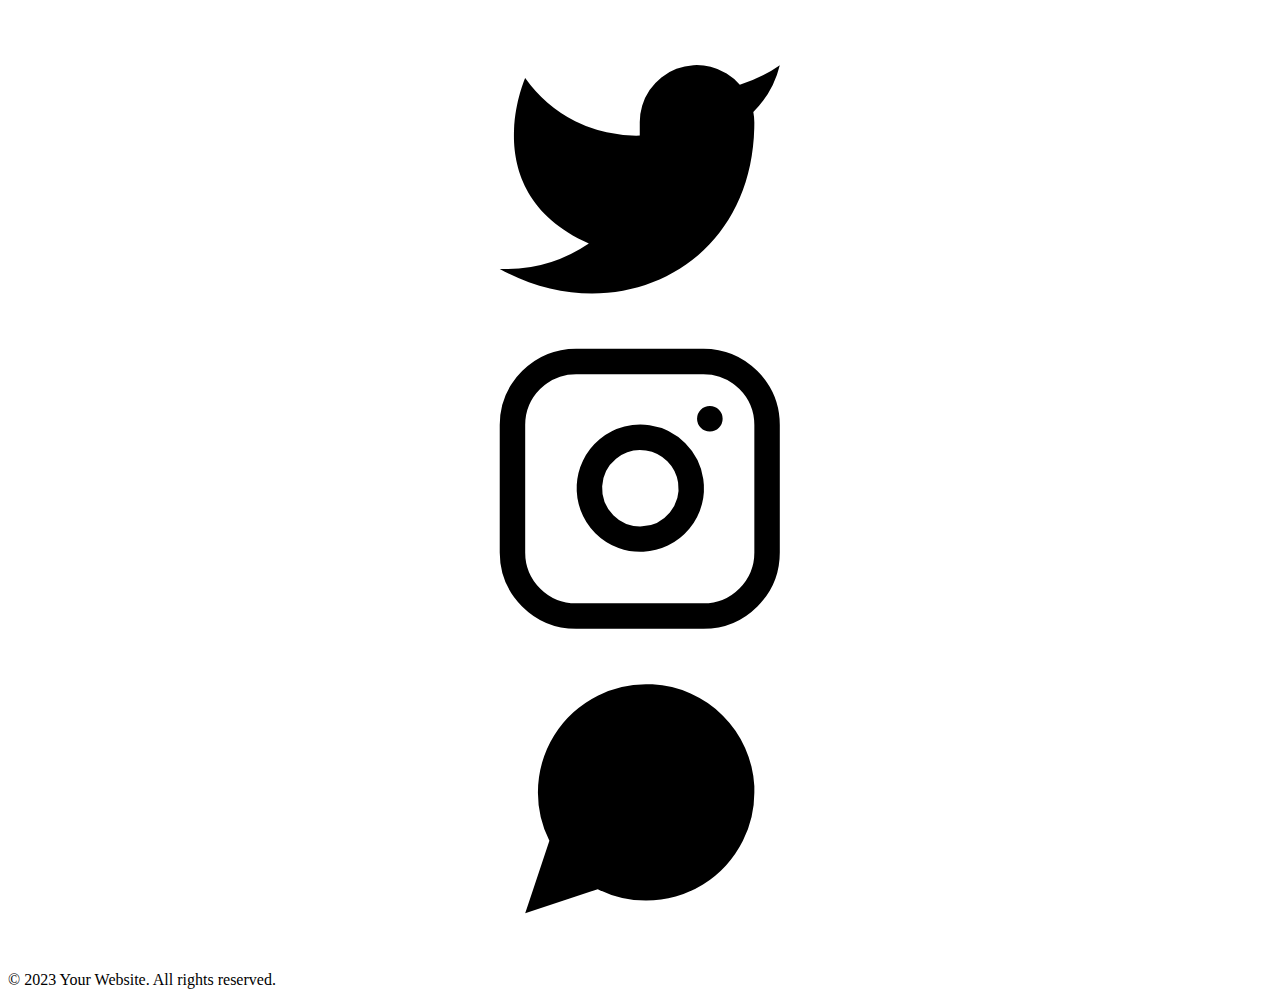
==== commit ecf2782b: "final commit" ====
--- a/index.html
+++ b/index.html
@@ -18,19 +18,20 @@
 <body class="bg-white-100" style="margin-top: 60px;">
 
     <!-- Navbar -->
-    <nav class="bg-black p-4 text-white" style="position: fixed; top: 0; width: 100%; z-index: 999;">
-        <div class="container mx-auto flex items-center justify-between">
-            <div class="flex items-center space-x-4">
-                <img src="images/image.png" style="height: 40px; width: 40px;">
-                <a class="font-bold text-2xl">BotDoc</a>
-            </div>
-            <div class="flex items-center space-x-4">
-                <a href="#" class="hover:underline pr-8" style="font-weight: bold;">Home</a>
-                <a href="#tips" class="hover:underline pr-8" style="font-weight: bold;">Tips</a>
-                <a href="#contact" class="hover:underline pr-8" style="font-weight: bold;">Contact</a>
-            </div>
-        </div>
-    </nav>
+   <nav class="bg-black p-4 text-white" style="position: fixed; top: 0; width: 100%; z-index: 999;">
+    <div class="container mx-auto flex items-center justify-between">
+        <div class="flex items-center space-x-4">
+            <img src="images/image.png" style="height: 40px; width: 40px;">
+            <a class="font-bold text-2xl">BotDoc</a>
+        </div>
+        <div class="flex items-center space-x-4" style="font-size: 14px;"> <!-- Example inline CSS -->
+            <a href="#" class="hover:underline pr-8" style="font-weight: bold;">Home</a>
+            <a href="#tips" class="hover:underline pr-8" style="font-weight: bold;">Tips</a>
+            <a href="#contact" class="hover:underline pr-8" style="font-weight: bold;">Contact</a>
+        </div>
+    </div>
+</nav>
+
 
 
  <!-- Image and Text Section -->
@@ -44,13 +45,17 @@
           </a>
       </div>
   </div>
-  <div class="flex-1 relative">
-      <img src="https://cdn.dribbble.com/users/596968/screenshots/2334234/robby-wave-800x600.gif" alt="Bot Image" class="w-full h-auto" style="height: 620px; width: 920px">
-  </div>
-
-  <div class="absolute bottom-4 right-4" style="position: fixed; bottom: 2rem; right: 5rem;  ">
-      <img src="images/arrow.jpg" alt="Second Image" class="w-40 h-auto" style="background: transparent;">
-  </div>
+  
+<div class="flex-1 relative">
+    <img src="https://cdn.dribbble.com/users/596968/screenshots/2334234/robby-wave-800x600.gif" alt="Bot Image" class="w-full h-auto" style="max-width: 100%; height: auto;">
+    <a href="disclaimer.html" style="padding-left: 17rem; position: relative;">Disclaimer<span style="color: red;">*</span></a>
+
+</div>
+
+<div class="absolute bottom-4 right-4" style="position: fixed; bottom: 2rem; right: 5rem;">
+    <img src="images/arrow.jpg" alt="Second Image" class="w-20 md:w-40 h-auto" style="background: transparent;">
+</div>
+
 
 </div>
 <div>
@@ -75,7 +80,6 @@
   </script>
 </div>
 
-
   
   <section  id="tips" class="text-gray-600 body-font" style="padding-top: 2rem;">
     <h2 class="text-5xl py-10 font-bold mb-4" style="text-align:center; color:black;">Health Tips</h2>
